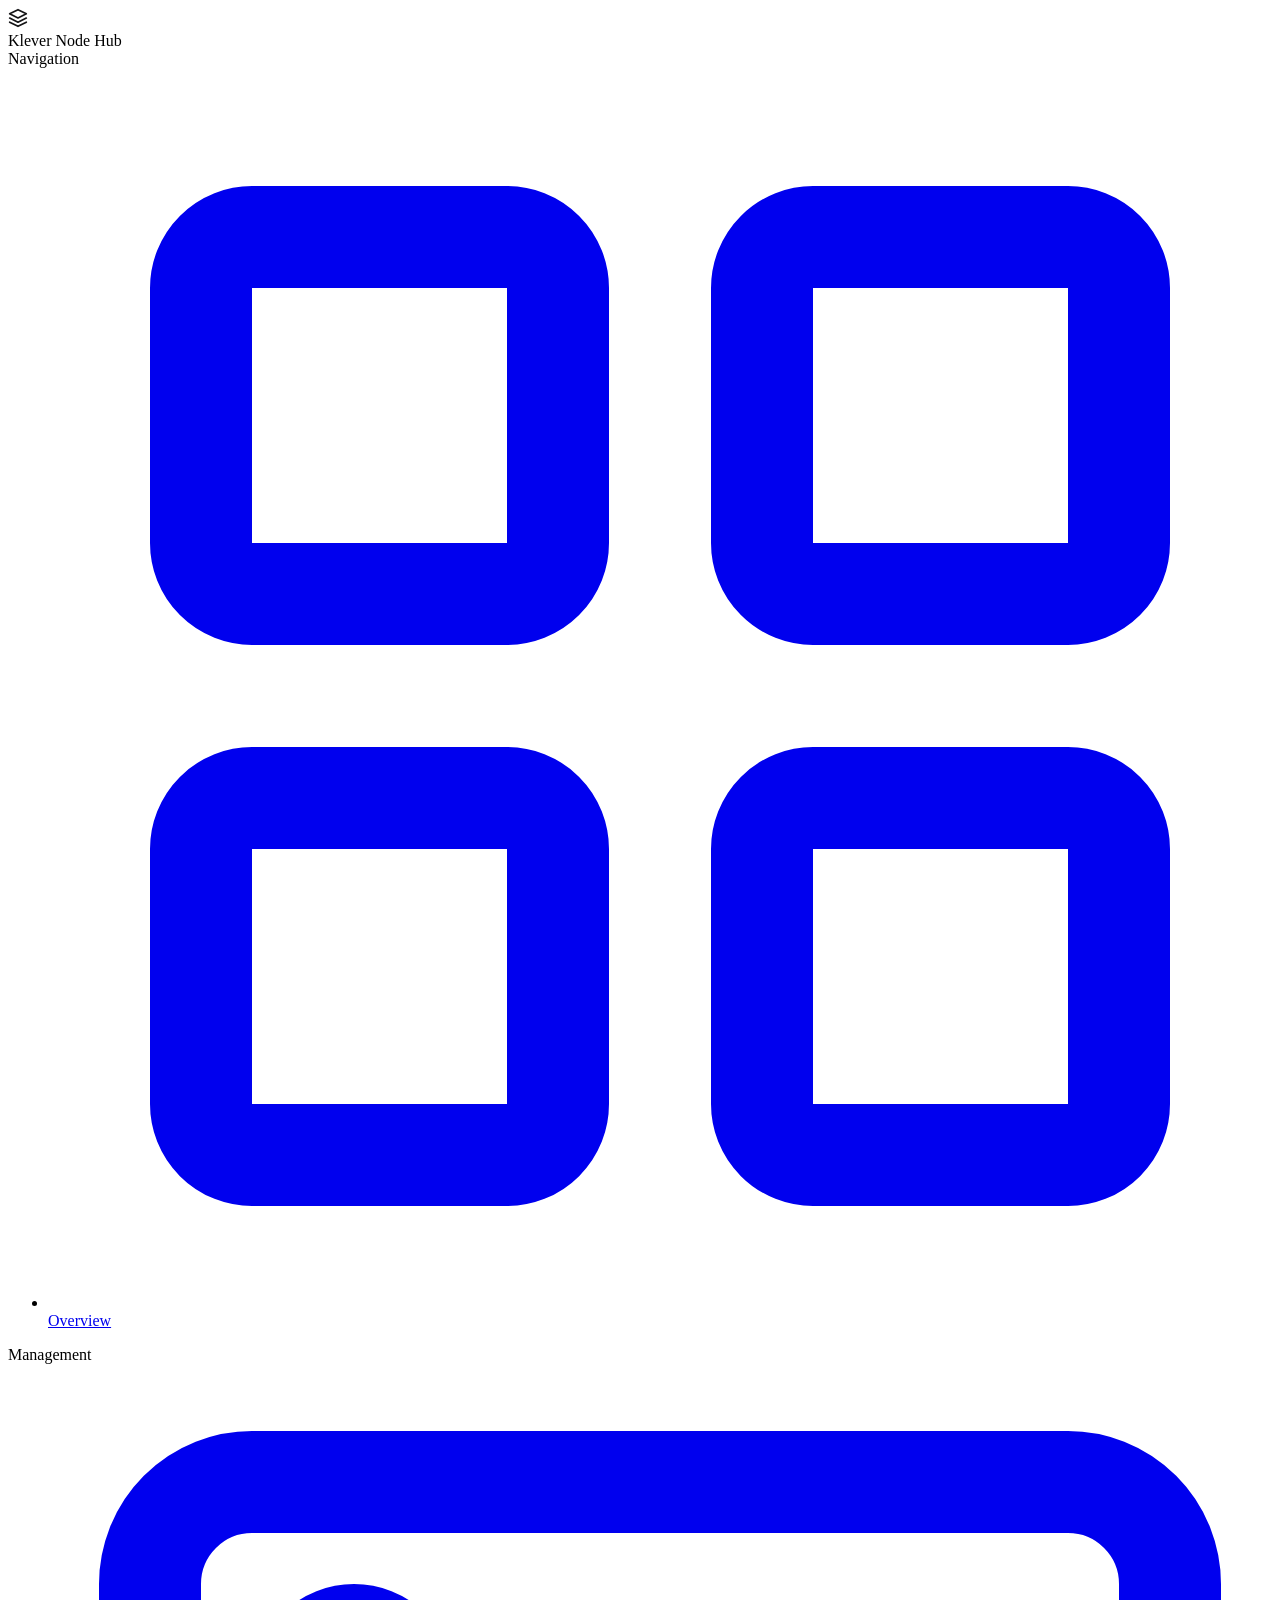
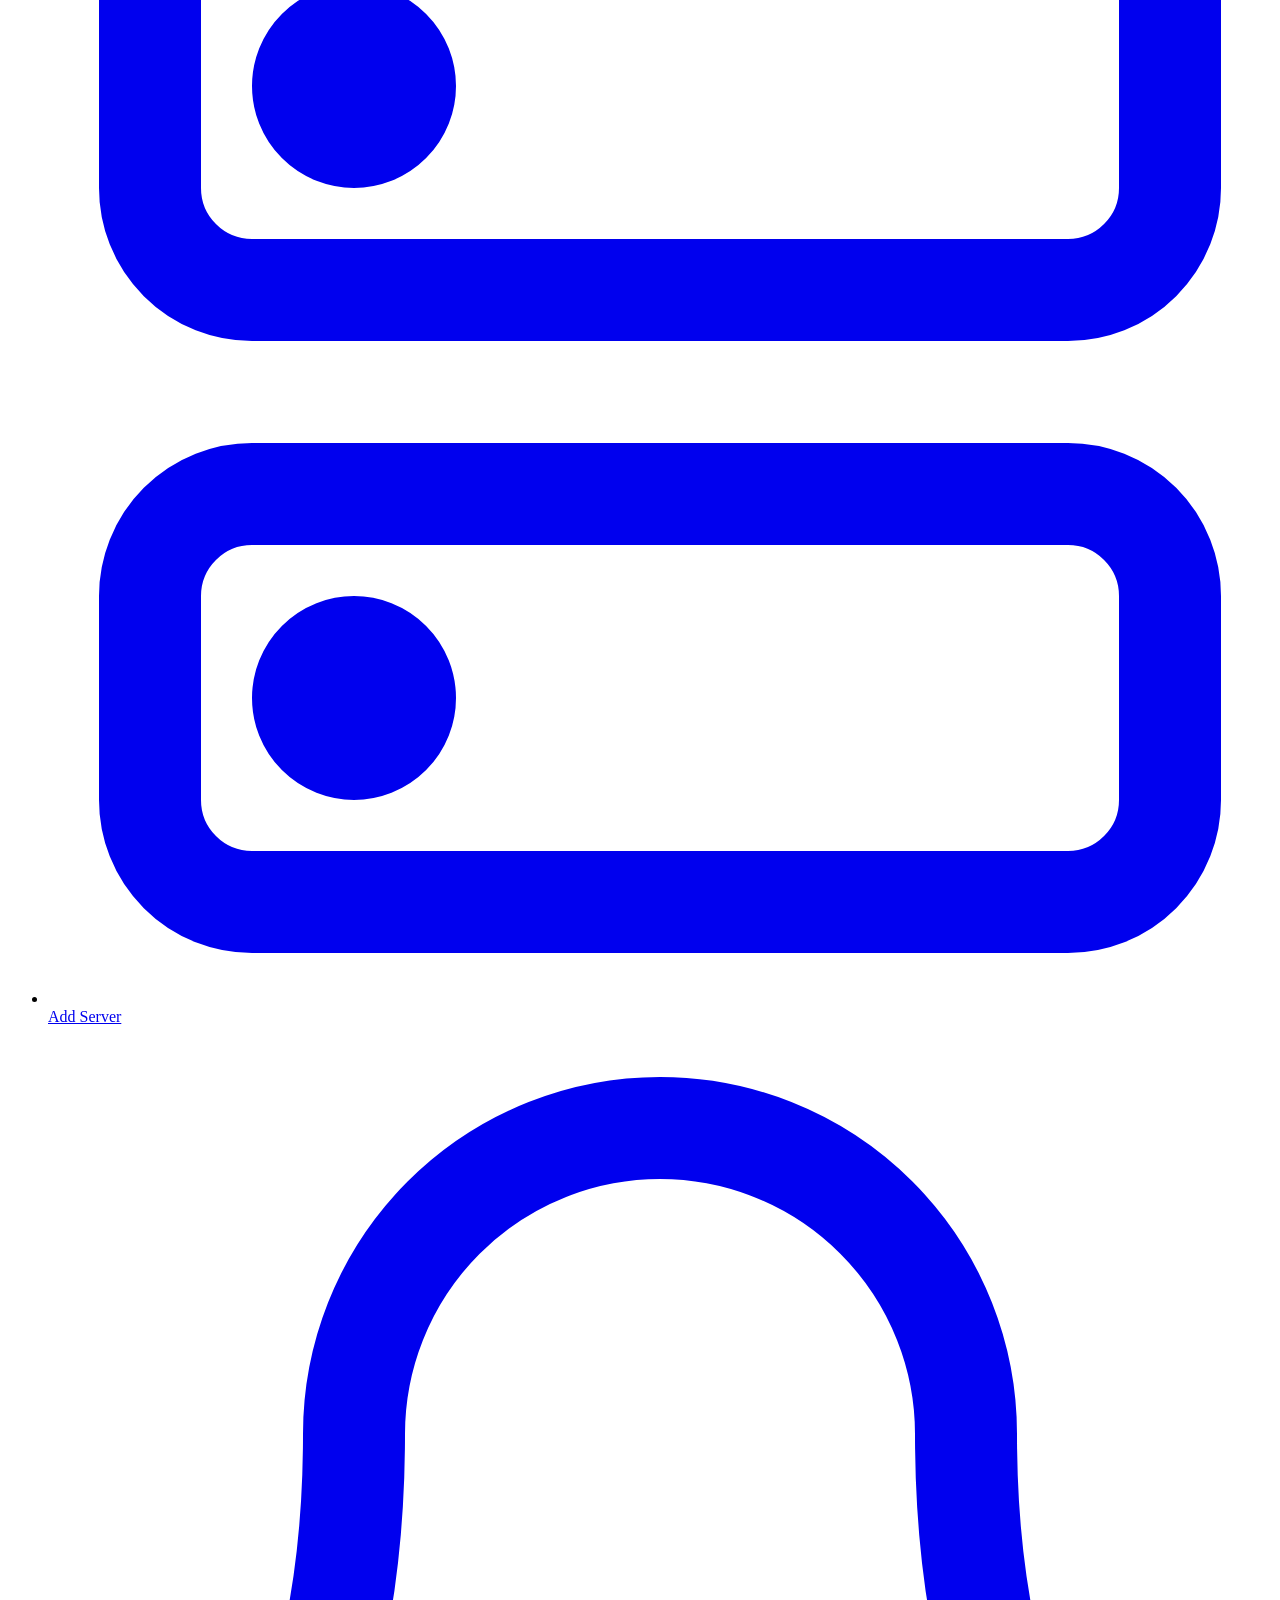
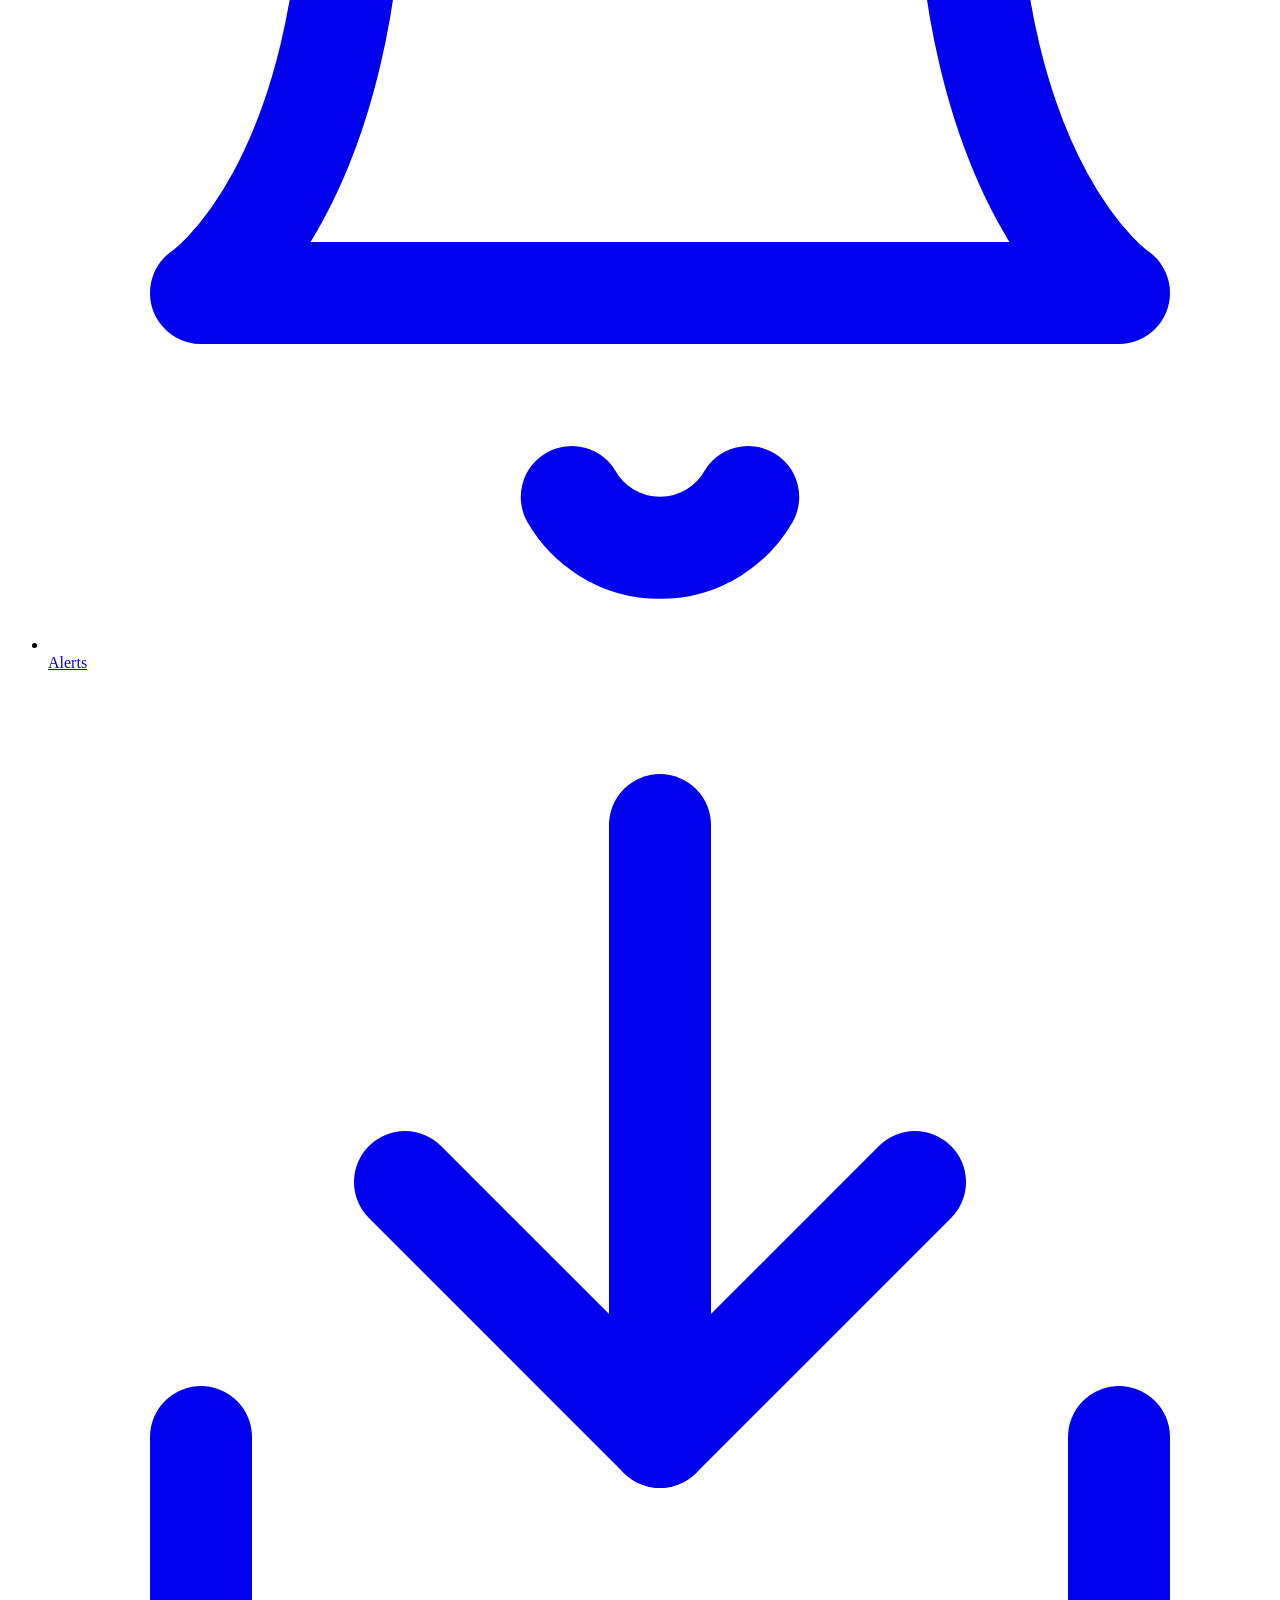
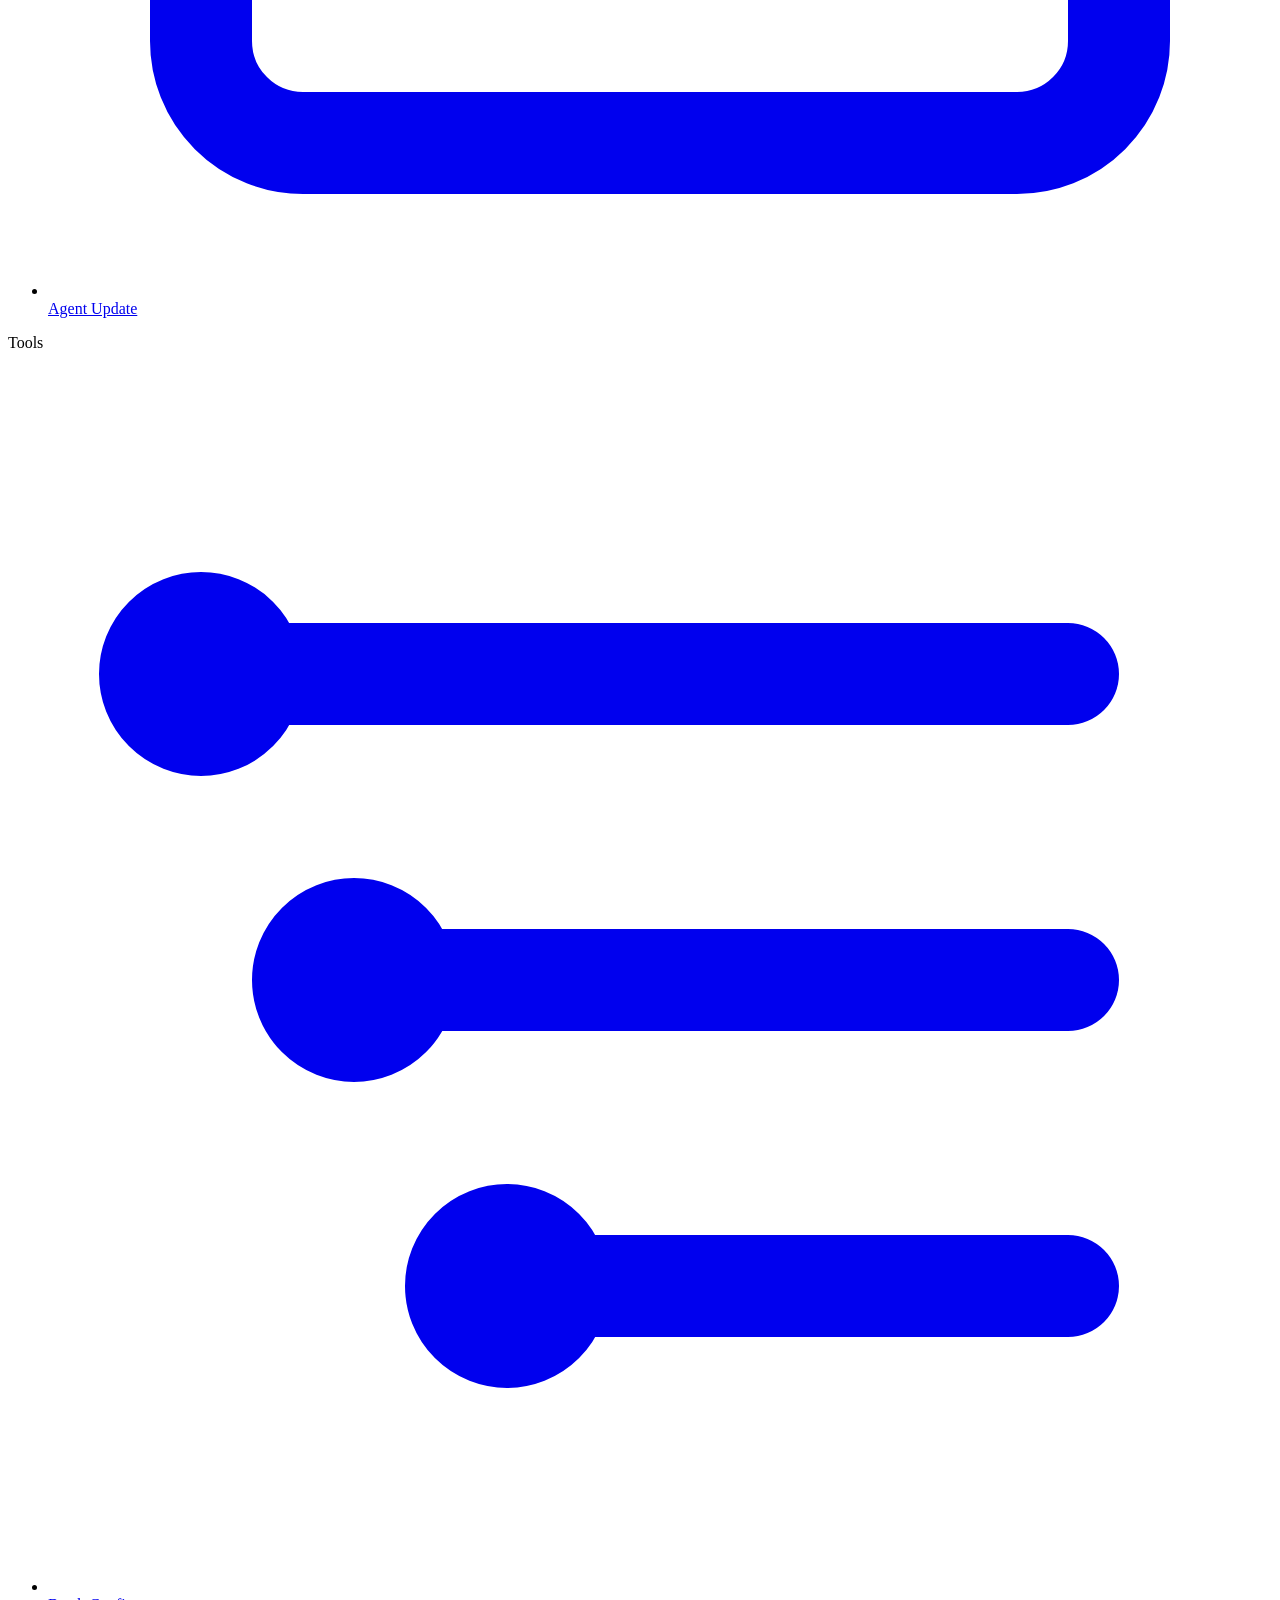
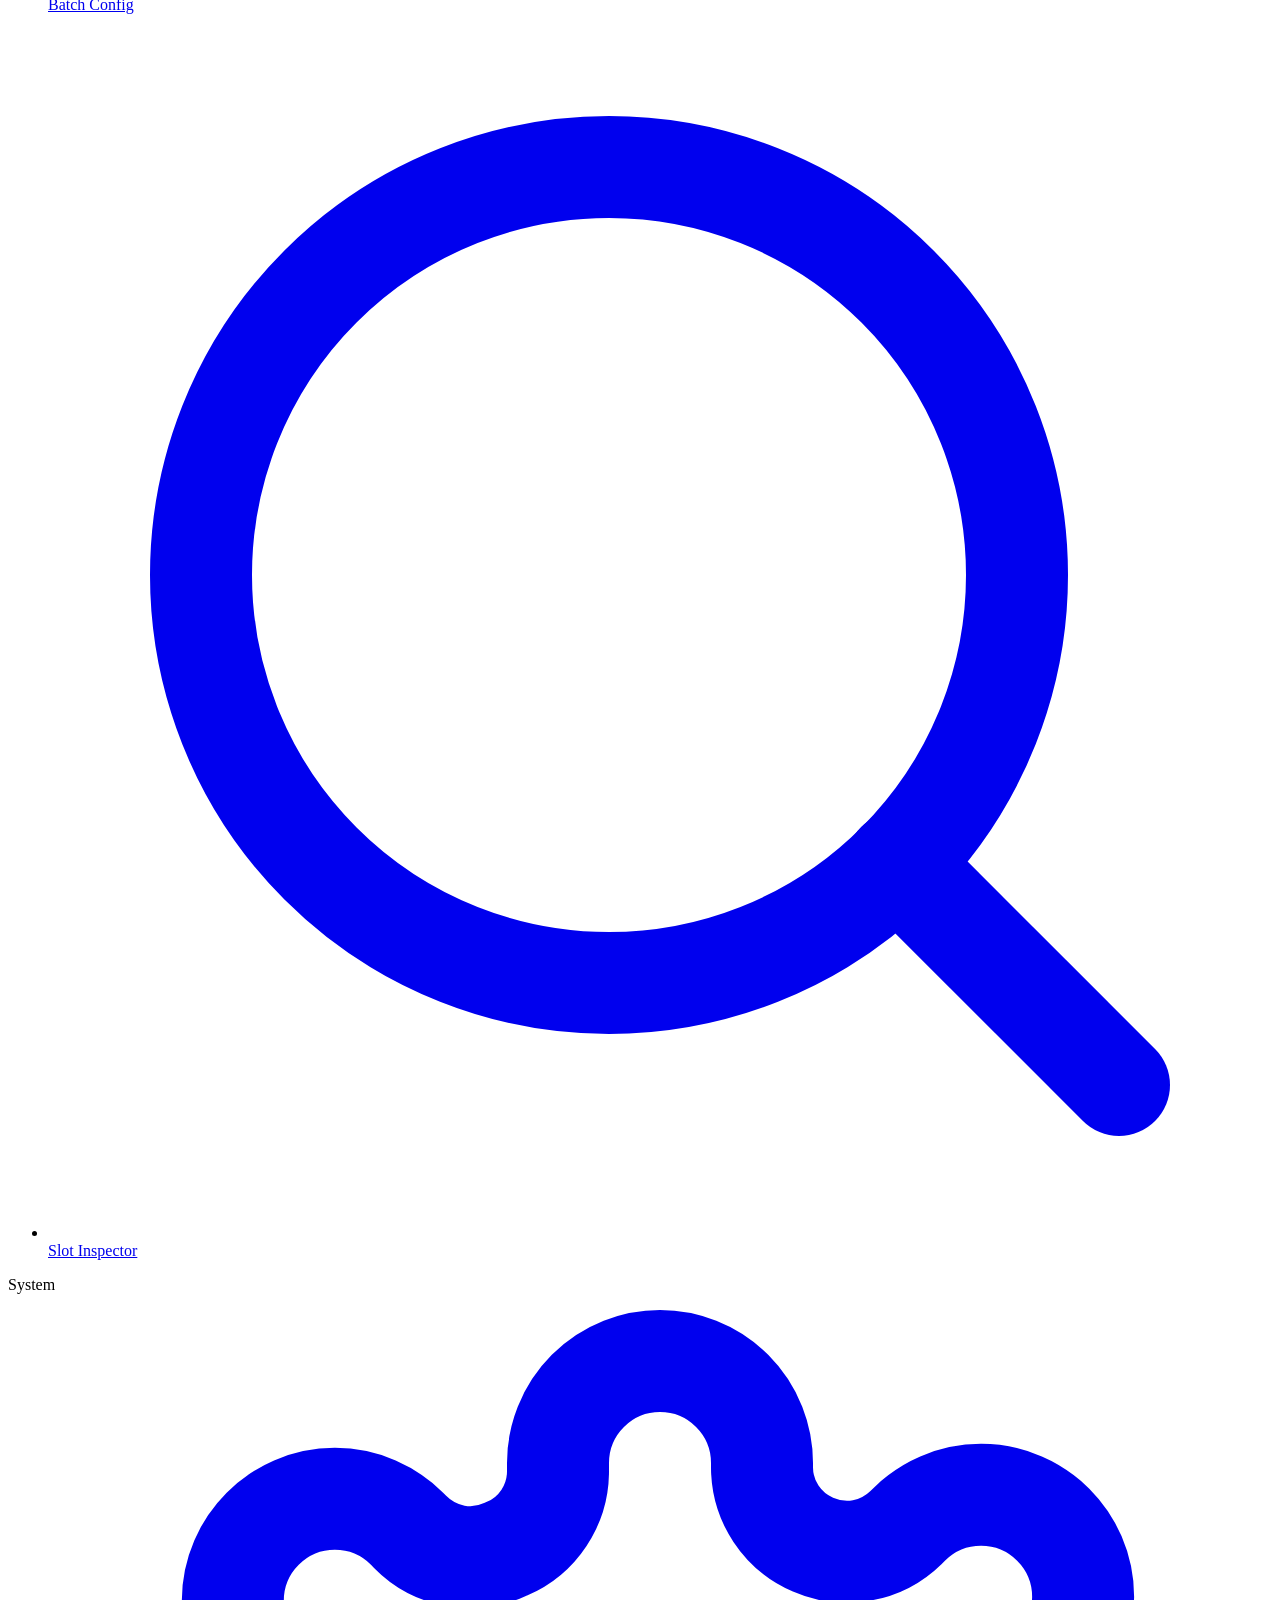
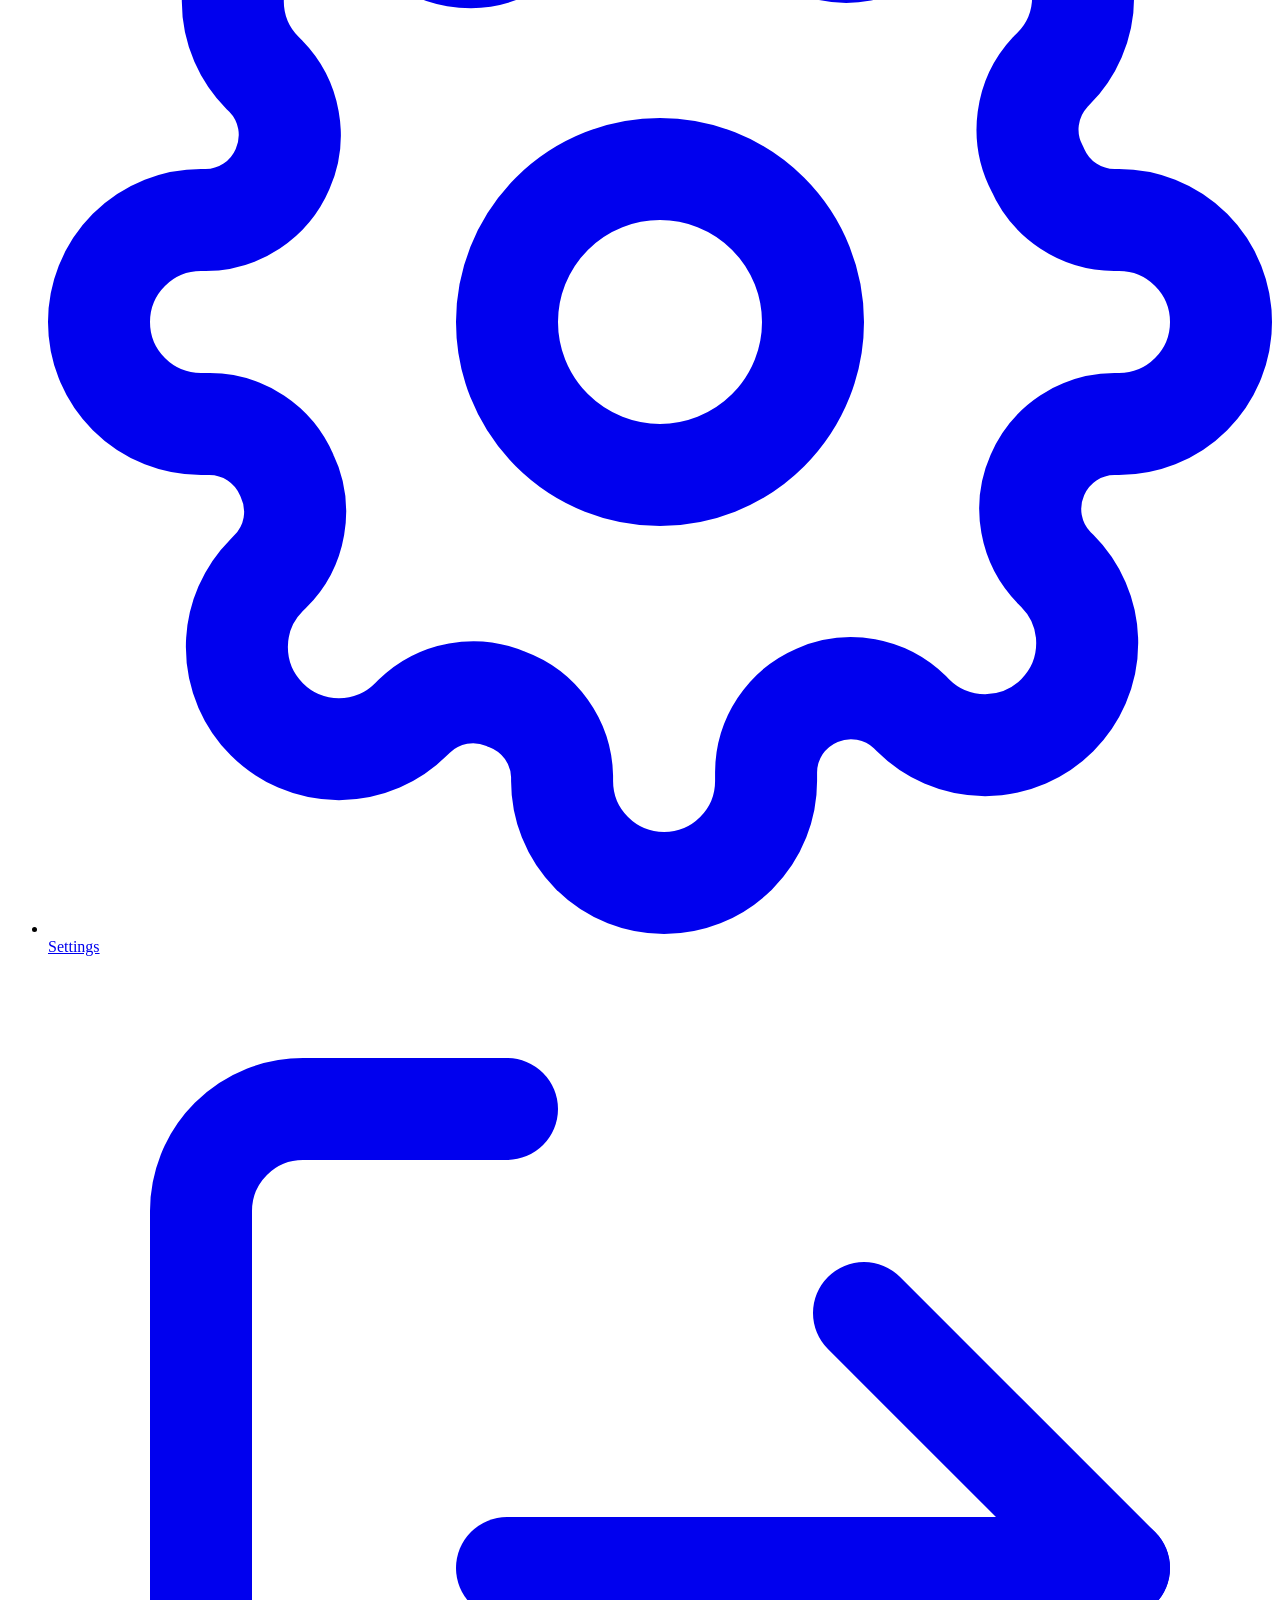
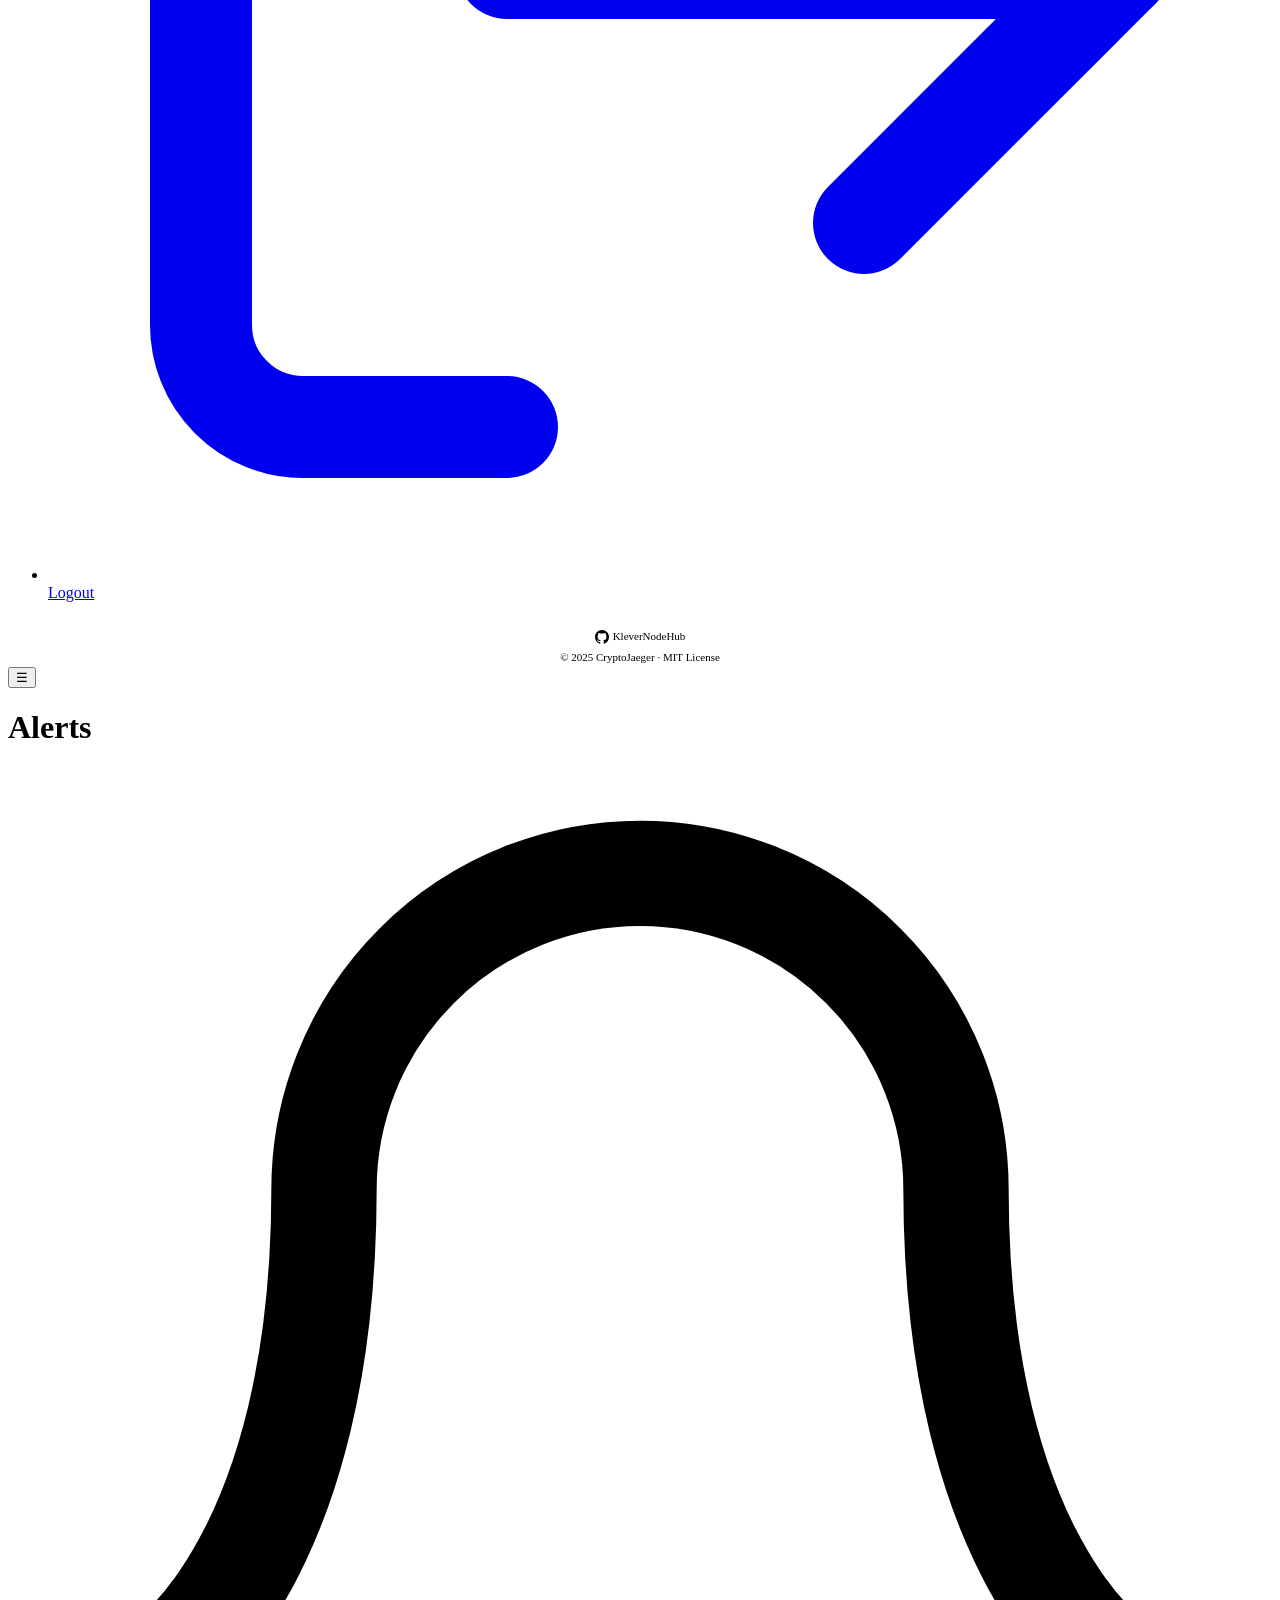
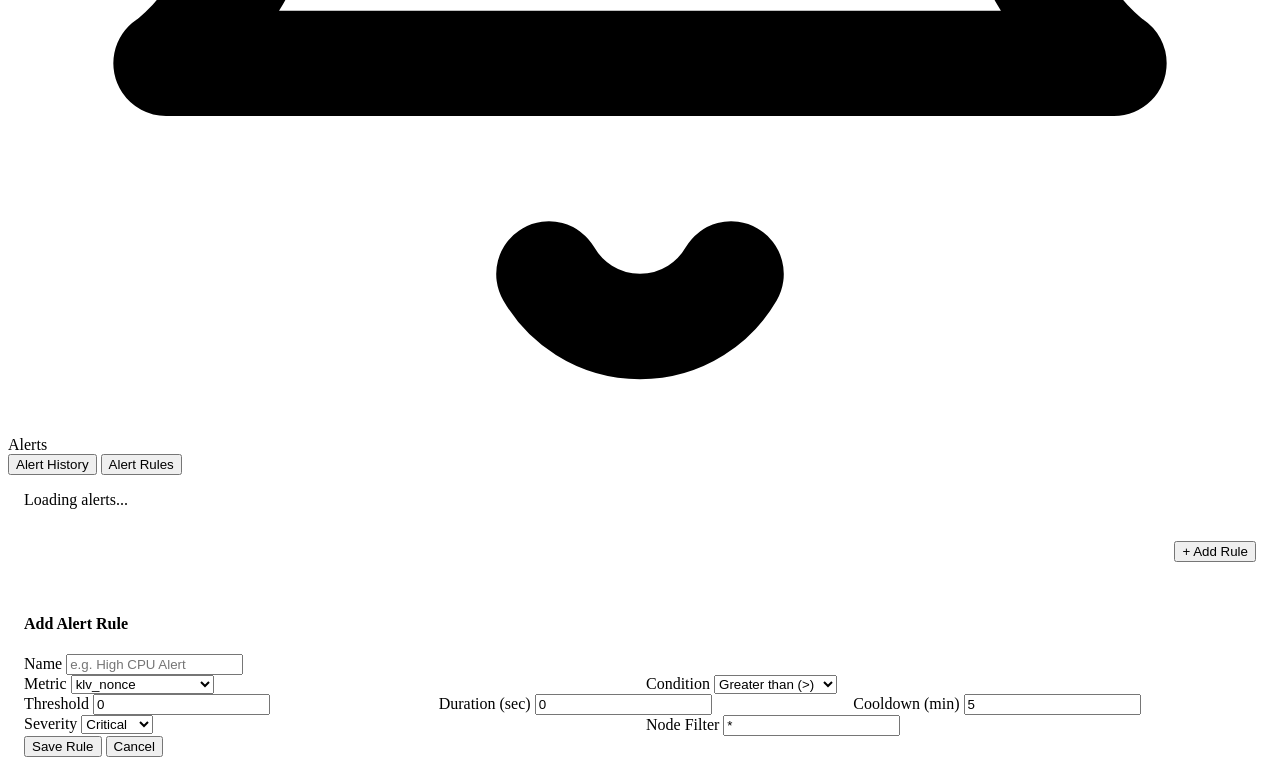
==== web/templates/alerts.html @ d272b1c5 "feat: agent update banner + slot inspector polish Agent Update Banner: - New /static/js/agent-update" ====
<!DOCTYPE html>
<html lang="en">
<head>
    <meta charset="UTF-8">
    <meta name="viewport" content="width=device-width, initial-scale=1.0">
    <title>Klever Node Hub - Alerts</title>
    <link rel="stylesheet" href="/static/css/style.css">
    <link rel="manifest" href="/manifest.json">
    <meta name="theme-color" content="#0d1117">
    <link rel="icon" type="image/png" sizes="192x192" href="/static/img/icon-192.png">
    <link rel="apple-touch-icon" href="/static/img/icon-192.png">
</head>
<body>
    <div class="overlay" id="sidebar-overlay" onclick="toggleSidebar()"></div>

    <div class="app">
        <aside class="sidebar" id="sidebar">
            <div class="sidebar-header">
                <div class="sidebar-logo">
                    <svg viewBox="0 0 24 24" width="20" height="20" fill="none" stroke="#141416" stroke-width="2" stroke-linecap="round" stroke-linejoin="round"><path d="M12 2L2 7l10 5 10-5-10-5z"/><path d="M2 17l10 5 10-5"/><path d="M2 12l10 5 10-5"/></svg>
                </div>
                <span class="sidebar-title">Klever Node Hub</span>
            </div>

            <div class="sidebar-section">
                <div class="sidebar-section-label">Navigation</div>
                <ul class="sidebar-nav">
                    <li class="sidebar-nav-item">
                        <a href="/overview" class="sidebar-nav-link">
                            <svg viewBox="0 0 24 24" fill="none" stroke="currentColor" stroke-width="2" stroke-linecap="round" stroke-linejoin="round"><rect x="3" y="3" width="7" height="7" rx="1"/><rect x="14" y="3" width="7" height="7" rx="1"/><rect x="3" y="14" width="7" height="7" rx="1"/><rect x="14" y="14" width="7" height="7" rx="1"/></svg>
                            Overview
                        </a>
                    </li>
                </ul>
            </div>

            <div class="sidebar-section">
                <div class="sidebar-section-label">Management</div>
                <ul class="sidebar-nav">
                    <li class="sidebar-nav-item">
                        <a href="/overview#add-server" class="sidebar-nav-link">
                            <svg viewBox="0 0 24 24" fill="none" stroke="currentColor" stroke-width="2" stroke-linecap="round" stroke-linejoin="round"><rect x="2" y="2" width="20" height="8" rx="2"/><rect x="2" y="14" width="20" height="8" rx="2"/><circle cx="6" cy="6" r="1"/><circle cx="6" cy="18" r="1"/></svg>
                            Add Server
                        </a>
                    </li>
                    <li class="sidebar-nav-item">
                        <a href="/alerts" class="sidebar-nav-link active">
                            <svg viewBox="0 0 24 24" fill="none" stroke="currentColor" stroke-width="2" stroke-linecap="round" stroke-linejoin="round"><path d="M18 8A6 6 0 0 0 6 8c0 7-3 9-3 9h18s-3-2-3-9"/><path d="M13.73 21a2 2 0 0 1-3.46 0"/></svg>
                            Alerts
                            <span id="sidebar-alert-badge" class="sidebar-alert-badge"></span>
                        </a>
                    </li>
                    <li class="sidebar-nav-item">
                        <a href="/overview#agent-update" class="sidebar-nav-link">
                            <svg viewBox="0 0 24 24" fill="none" stroke="currentColor" stroke-width="2" stroke-linecap="round" stroke-linejoin="round"><path d="M21 15v4a2 2 0 0 1-2 2H5a2 2 0 0 1-2-2v-4"/><polyline points="7 10 12 15 17 10"/><line x1="12" y1="15" x2="12" y2="3"/></svg>
                            Agent Update
                        </a>
                    </li>
                </ul>
            </div>

            <div class="sidebar-section">
                <div class="sidebar-section-label">Tools</div>
                <ul class="sidebar-nav">
                    <li class="sidebar-nav-item">
                        <a href="/batchconfig" class="sidebar-nav-link">
                            <svg viewBox="0 0 24 24" fill="none" stroke="currentColor" stroke-width="2" stroke-linecap="round" stroke-linejoin="round"><path d="M4 6h16M7 12h13M10 18h10"/><circle cx="3" cy="6" r="1"/><circle cx="6" cy="12" r="1"/><circle cx="9" cy="18" r="1"/></svg>
                            Batch Config
                        </a>
                    </li>
                    <li class="sidebar-nav-item">
                        <a href="/slotinspector" class="sidebar-nav-link">
                            <svg viewBox="0 0 24 24" fill="none" stroke="currentColor" stroke-width="2" stroke-linecap="round" stroke-linejoin="round"><circle cx="11" cy="11" r="8"/><path d="M21 21l-4.35-4.35"/></svg>
                            Slot Inspector
                        </a>
                    </li>
                </ul>
            </div>

            <div class="sidebar-section">
                <div class="sidebar-section-label">System</div>
                <ul class="sidebar-nav">
                    <li class="sidebar-nav-item">
                        <a href="/settings" class="sidebar-nav-link">
                            <svg viewBox="0 0 24 24" fill="none" stroke="currentColor" stroke-width="2" stroke-linecap="round" stroke-linejoin="round"><circle cx="12" cy="12" r="3"/><path d="M19.4 15a1.65 1.65 0 0 0 .33 1.82l.06.06a2 2 0 0 1 0 2.83 2 2 0 0 1-2.83 0l-.06-.06a1.65 1.65 0 0 0-1.82-.33 1.65 1.65 0 0 0-1 1.51V21a2 2 0 0 1-2 2 2 2 0 0 1-2-2v-.09A1.65 1.65 0 0 0 9 19.4a1.65 1.65 0 0 0-1.82.33l-.06.06a2 2 0 0 1-2.83 0 2 2 0 0 1 0-2.83l.06-.06A1.65 1.65 0 0 0 4.68 15a1.65 1.65 0 0 0-1.51-1H3a2 2 0 0 1-2-2 2 2 0 0 1 2-2h.09A1.65 1.65 0 0 0 4.6 9a1.65 1.65 0 0 0-.33-1.82l-.06-.06a2 2 0 0 1 0-2.83 2 2 0 0 1 2.83 0l.06.06A1.65 1.65 0 0 0 9 4.68a1.65 1.65 0 0 0 1-1.51V3a2 2 0 0 1 2-2 2 2 0 0 1 2 2v.09a1.65 1.65 0 0 0 1 1.51 1.65 1.65 0 0 0 1.82-.33l.06-.06a2 2 0 0 1 2.83 0 2 2 0 0 1 0 2.83l-.06.06A1.65 1.65 0 0 0 19.4 9a1.65 1.65 0 0 0 1.51 1H21a2 2 0 0 1 2 2 2 2 0 0 1-2 2h-.09a1.65 1.65 0 0 0-1.51 1z"/></svg>
                            Settings
                        </a>
                    </li>
                    <li class="sidebar-nav-item">
                        <a href="#" class="sidebar-nav-link" onclick="API.logout(); return false;">
                            <svg viewBox="0 0 24 24" fill="none" stroke="currentColor" stroke-width="2" stroke-linecap="round" stroke-linejoin="round"><path d="M9 21H5a2 2 0 0 1-2-2V5a2 2 0 0 1 2-2h4"/><polyline points="16 17 21 12 16 7"/><line x1="21" y1="12" x2="9" y2="12"/></svg>
                            Logout
                        </a>
                    </li>
                </ul>
            </div>
            <div class="sidebar-footer">
                <div style="padding-top:10px;border-top:1px solid var(--border);text-align:center;font-size:11px;color:var(--text-muted);line-height:1.6;">
                    <a href="https://github.com/CTJaeger/KleverNodeHub" target="_blank" rel="noopener" style="color:var(--text-secondary);text-decoration:none;display:inline-flex;align-items:center;gap:4px;">
                        <svg viewBox="0 0 24 24" width="14" height="14" fill="currentColor"><path d="M12 0C5.37 0 0 5.37 0 12c0 5.31 3.435 9.795 8.205 11.385.6.105.825-.255.825-.57 0-.285-.015-1.23-.015-2.235-3.015.555-3.795-.735-4.035-1.41-.135-.345-.72-1.41-1.23-1.695-.42-.225-1.02-.78-.015-.795.945-.015 1.62.87 1.845 1.23 1.08 1.815 2.805 1.305 3.495.99.105-.78.42-1.305.765-1.605-2.67-.3-5.46-1.335-5.46-5.925 0-1.305.465-2.385 1.23-3.225-.12-.3-.54-1.53.12-3.18 0 0 1.005-.315 3.3 1.23.96-.27 1.98-.405 3-.405s2.04.135 3 .405c2.295-1.56 3.3-1.23 3.3-1.23.66 1.65.24 2.88.12 3.18.765.84 1.23 1.905 1.23 3.225 0 4.605-2.805 5.625-5.475 5.925.435.375.81 1.095.81 2.22 0 1.605-.015 2.895-.015 3.3 0 .315.225.69.825.57A12.02 12.02 0 0 0 24 12c0-6.63-5.37-12-12-12z"/></svg>
                        KleverNodeHub
                    </a>
                    <div>&copy; 2025 CryptoJaeger &middot; MIT License</div>
                </div>
            </div>
        </aside>

        <main class="main-content">
            <div class="topbar">
                <button class="hamburger" onclick="toggleSidebar()">&#9776;</button>
                <h1>Alerts</h1>
                <div style="width:36px"></div>
            </div>

            <!-- Page Header Bar -->
            <div class="page-header">
                <div class="page-header-left">
                    <svg viewBox="0 0 24 24" fill="none" stroke="currentColor" stroke-width="2" stroke-linecap="round" stroke-linejoin="round"><path d="M18 8A6 6 0 0 0 6 8c0 7-3 9-3 9h18s-3-2-3-9"/><path d="M13.73 21a2 2 0 0 1-3.46 0"/></svg>
                    <span class="page-header-title">Alerts</span>
                </div>
            </div>

            <div class="page-body">
                <!-- Tabs -->
                <div class="card">
                    <div class="tabs">
                        <button class="tab active" onclick="switchTab('history')">Alert History</button>
                        <button class="tab" onclick="switchTab('rules')">Alert Rules</button>
                    </div>

                    <!-- Alert History Tab -->
                    <div id="tab-history" class="tab-content active" style="padding:16px;">
                        <div id="alerts-list">
                            <div class="empty-state">
                                <div class="loading-text" style="justify-content:center;">
                                    <div class="spinner"></div>
                                    <span>Loading alerts...</span>
                                </div>
                            </div>
                        </div>
                    </div>

                    <!-- Alert Rules Tab -->
                    <div id="tab-rules" class="tab-content" style="padding:16px;">
                        <div style="display:flex;justify-content:flex-end;margin-bottom:16px;">
                            <button class="btn btn-sm btn-primary" onclick="showAddRule()">+ Add Rule</button>
                        </div>
                        <div id="alert-rules-list"></div>

                        <!-- Add/Edit Rule Form -->
                        <div id="add-rule-form" class="hidden mt-16" style="border-top:1px solid var(--border);padding-top:16px;">
                            <h4 id="rule-form-title">Add Alert Rule</h4>
                            <input type="hidden" id="rule-id">
                            <div class="form-group">
                                <label class="form-label">Name</label>
                                <input class="form-input" id="rule-name" placeholder="e.g. High CPU Alert">
                            </div>
                            <div style="display:grid;grid-template-columns:1fr 1fr;gap:12px;">
                                <div class="form-group">
                                    <label class="form-label">Metric</label>
                                    <select class="form-input" id="rule-metric">
                                        <option value="klv_nonce">klv_nonce</option>
                                        <option value="klv_connectedPeers">klv_connectedPeers</option>
                                        <option value="klv_isSyncing">klv_isSyncing</option>
                                        <option value="cpu_percent">cpu_percent</option>
                                        <option value="mem_percent">mem_percent</option>
                                        <option value="disk_percent">disk_percent</option>
                                        <option value="agent.heartbeat">agent.heartbeat</option>
                                    </select>
                                </div>
                                <div class="form-group">
                                    <label class="form-label">Condition</label>
                                    <select class="form-input" id="rule-condition">
                                        <option value="gt">Greater than (&gt;)</option>
                                        <option value="lt">Less than (&lt;)</option>
                                        <option value="eq">Equals (=)</option>
                                        <option value="stall">Stall (no change)</option>
                                    </select>
                                </div>
                            </div>
                            <div style="display:grid;grid-template-columns:1fr 1fr 1fr;gap:12px;">
                                <div class="form-group">
                                    <label class="form-label">Threshold</label>
                                    <input class="form-input" id="rule-threshold" type="number" step="any" value="0">
                                </div>
                                <div class="form-group">
                                    <label class="form-label">Duration (sec)</label>
                                    <input class="form-input" id="rule-duration" type="number" value="0">
                                </div>
                                <div class="form-group">
                                    <label class="form-label">Cooldown (min)</label>
                                    <input class="form-input" id="rule-cooldown" type="number" value="5">
                                </div>
                            </div>
                            <div style="display:grid;grid-template-columns:1fr 1fr;gap:12px;">
                                <div class="form-group">
                                    <label class="form-label">Severity</label>
                                    <select class="form-input" id="rule-severity">
                                        <option value="critical">Critical</option>
                                        <option value="warning">Warning</option>
                                        <option value="info">Info</option>
                                    </select>
                                </div>
                                <div class="form-group">
                                    <label class="form-label">Node Filter</label>
                                    <input class="form-input" id="rule-node-filter" value="*" placeholder="* for all nodes">
                                </div>
                            </div>
                            <div class="btn-group">
                                <button class="btn btn-primary btn-sm" onclick="saveRule()">Save Rule</button>
                                <button class="btn btn-secondary btn-sm" onclick="cancelRule()">Cancel</button>
                            </div>
                        </div>
                    </div>
                </div>
            </div><!-- /page-body -->
        </main>
    </div>

    <script src="/static/js/api.js"></script>
    <script src="/static/js/datatable.js"></script>
    <script src="/static/js/agent-update-check.js"></script>
    <script>
        function toggleSidebar() {
            document.getElementById('sidebar').classList.toggle('open');
            document.getElementById('sidebar-overlay').classList.toggle('active');
        }

        function switchTab(name) {
            document.querySelectorAll('.tab').forEach(function(t) { t.classList.remove('active'); });
            document.querySelectorAll('.tab-content').forEach(function(t) { t.classList.remove('active'); });
            document.querySelector('.tab[onclick*="' + name + '"]').classList.add('active');
            document.getElementById('tab-' + name).classList.add('active');
        }

        function esc(str) {
            if (!str) return '';
            const div = document.createElement('div');
            div.textContent = str;
            return div.innerHTML;
        }

        // DataTable for alert history
        const alertHistoryTable = new DataTable({
            containerId: 'alerts-list',
            pageSize: 25,
            searchFields: ['rule_name', 'message', 'severity', 'state'],
            columns: [
                { key: 'severity', label: 'Severity', filterable: true },
                { key: 'state', label: 'State', filterable: true }
            ],
            emptyMessage: 'No alerts yet.',
            renderItem: function(a) {
                const sevBadge = a.severity === 'critical' ? 'badge-offline' : a.severity === 'warning' ? 'badge-syncing' : 'badge-online';
                const stateBadge = a.state === 'firing' ? 'badge-offline' : a.state === 'resolved' ? 'badge-online' : 'badge-syncing';
                const time = new Date((a.fired_at || a.created_at) * 1000).toLocaleString();
                const ackBtn = (a.state === 'firing' && !a.acked)
                    ? '<button class="btn btn-sm btn-secondary" onclick="ackAlert(\'' + a.id + '\')">Ack</button>'
                    : '';
                return '<div class="card" style="margin-bottom:4px;padding:12px 16px;">' +
                    '<div style="display:flex;align-items:center;gap:12px;flex-wrap:wrap;">' +
                        '<span class="badge ' + sevBadge + '">' + esc(a.severity) + '</span>' +
                        '<strong>' + esc(a.rule_name) + '</strong>' +
                        '<span class="text-muted" style="flex:1;min-width:200px;">' + esc(a.message) + '</span>' +
                        '<span class="text-muted text-sm">' + time + '</span>' +
                        '<span class="badge ' + stateBadge + '">' + esc(a.state) + '</span>' +
                        ackBtn +
                    '</div>' +
                '</div>';
            }
        });
        window._dt['alerts-list'] = alertHistoryTable;

        // DataTable for alert rules
        const alertRulesTable = new DataTable({
            containerId: 'alert-rules-list',
            pageSize: 25,
            searchFields: ['name', 'metric_name', 'severity'],
            columns: [
                { key: 'severity', label: 'Severity', filterable: true }
            ],
            emptyMessage: 'No alert rules configured.',
            renderItem: function(r) {
                const condLabels = { gt: '>', lt: '<', eq: '=', stall: 'stall' };
                const sevBadge = r.severity === 'critical' ? 'badge-offline' : r.severity === 'warning' ? 'badge-syncing' : 'badge-online';
                const statusBadge = r.enabled ? 'badge-online' : 'badge-offline';
                const builtinTag = r.builtin ? '<span class="text-sm text-muted"> (built-in)</span>' : '';
                const delBtn = !r.builtin ? '<button class="btn btn-sm btn-secondary" onclick="deleteRule(\'' + r.id + '\')">Del</button>' : '';
                return '<div class="card" style="margin-bottom:4px;padding:12px 16px;">' +
                    '<div style="display:flex;align-items:center;gap:12px;flex-wrap:wrap;">' +
                        '<strong>' + esc(r.name) + '</strong>' + builtinTag +
                        '<span class="text-muted">' + esc(r.metric_name) + ' ' + (condLabels[r.condition] || r.condition) + ' ' + r.threshold +
                            (r.duration_sec > 0 ? ' for ' + r.duration_sec + 's' : '') + '</span>' +
                        '<span class="badge ' + sevBadge + '">' + esc(r.severity) + '</span>' +
                        '<span class="badge ' + statusBadge + '">' + (r.enabled ? 'enabled' : 'disabled') + '</span>' +
                        '<div style="margin-left:auto;display:flex;gap:4px;">' +
                            '<button class="btn btn-sm btn-secondary" onclick="editRule(\'' + r.id + '\')">Edit</button>' +
                            delBtn +
                        '</div>' +
                    '</div>' +
                '</div>';
            }
        });
        window._dt['alert-rules-list'] = alertRulesTable;

        // --- Alert History ---
        async function loadAlertHistory() {
            const data = await API.getJSON('/api/alerts/history?limit=100');
            if (!data) return;
            alertHistoryTable.setData(data.alerts || []);
        }

        async function ackAlert(id) {
            await API.postJSON('/api/alerts/' + id + '/acknowledge', {});
            loadAlertHistory();
        }

        // --- Alert Rules ---
        async function loadAlertRules() {
            const data = await API.getJSON('/api/alerts/rules');
            if (!data) return;
            alertRulesTable.setData(data.rules || []);
        }

        function showAddRule() {
            document.getElementById('add-rule-form').classList.remove('hidden');
            document.getElementById('rule-form-title').textContent = 'Add Alert Rule';
            document.getElementById('rule-id').value = '';
            document.getElementById('rule-name').value = '';
            document.getElementById('rule-metric').value = 'cpu_percent';
            document.getElementById('rule-condition').value = 'gt';
            document.getElementById('rule-threshold').value = '90';
            document.getElementById('rule-duration').value = '0';
            document.getElementById('rule-cooldown').value = '5';
            document.getElementById('rule-severity').value = 'warning';
            document.getElementById('rule-node-filter').value = '*';
        }

        async function editRule(id) {
            const data = await API.getJSON('/api/alerts/rules');
            if (!data) return;
            const rule = (data.rules || []).find(function(r) { return r.id === id; });
            if (!rule) return;

            document.getElementById('add-rule-form').classList.remove('hidden');
            document.getElementById('rule-form-title').textContent = 'Edit Alert Rule';
            document.getElementById('rule-id').value = rule.id;
            document.getElementById('rule-name').value = rule.name;
            document.getElementById('rule-metric').value = rule.metric_name;
            document.getElementById('rule-condition').value = rule.condition;
            document.getElementById('rule-threshold').value = rule.threshold;
            document.getElementById('rule-duration').value = rule.duration_sec;
            document.getElementById('rule-cooldown').value = rule.cooldown_min;
            document.getElementById('rule-severity').value = rule.severity;
            document.getElementById('rule-node-filter').value = rule.node_filter;
        }

        function cancelRule() {
            document.getElementById('add-rule-form').classList.add('hidden');
        }

        async function saveRule() {
            const rule = {
                name: document.getElementById('rule-name').value,
                metric_name: document.getElementById('rule-metric').value,
                condition: document.getElementById('rule-condition').value,
                threshold: parseFloat(document.getElementById('rule-threshold').value) || 0,
                duration_sec: parseInt(document.getElementById('rule-duration').value) || 0,
                cooldown_min: parseInt(document.getElementById('rule-cooldown').value) || 5,
                severity: document.getElementById('rule-severity').value,
                node_filter: document.getElementById('rule-node-filter').value || '*',
                enabled: true
            };

            const id = document.getElementById('rule-id').value;
            if (id) rule.id = id;

            const result = await API.postJSON('/api/alerts/rules', rule);
            if (result && result.ok) {
                cancelRule();
                loadAlertRules();
            }
        }

        async function deleteRule(id) {
            if (!confirm('Delete this alert rule?')) return;
            await API.request('/api/alerts/rules/' + id, { method: 'DELETE' });
            loadAlertRules();
        }

        // Init
        loadAlertHistory();
        loadAlertRules();
    </script>
    <script>
    (function() {
        function updateSidebarAlertBadge(alerts) {
            var badge = document.getElementById('sidebar-alert-badge');
            if (!badge) return;
            var count = alerts ? alerts.length : 0;
            if (count === 0) {
                badge.classList.remove('visible', 'pulse');
                badge.textContent = '';
                return;
            }
            badge.textContent = count;
            badge.classList.add('visible');
            var hasCritical = alerts.some(function(a) { return a.severity === 'critical'; });
            if (hasCritical) { badge.classList.add('pulse'); } else { badge.classList.remove('pulse'); }
        }
        async function pollAlerts() {
            try {
                var data = await API.getJSON('/api/alerts');
                if (data && data.alerts) updateSidebarAlertBadge(data.alerts);
            } catch(e) {}
        }
        pollAlerts();
        setInterval(pollAlerts, 15000);
    })();
    </script>
</body>
</html>
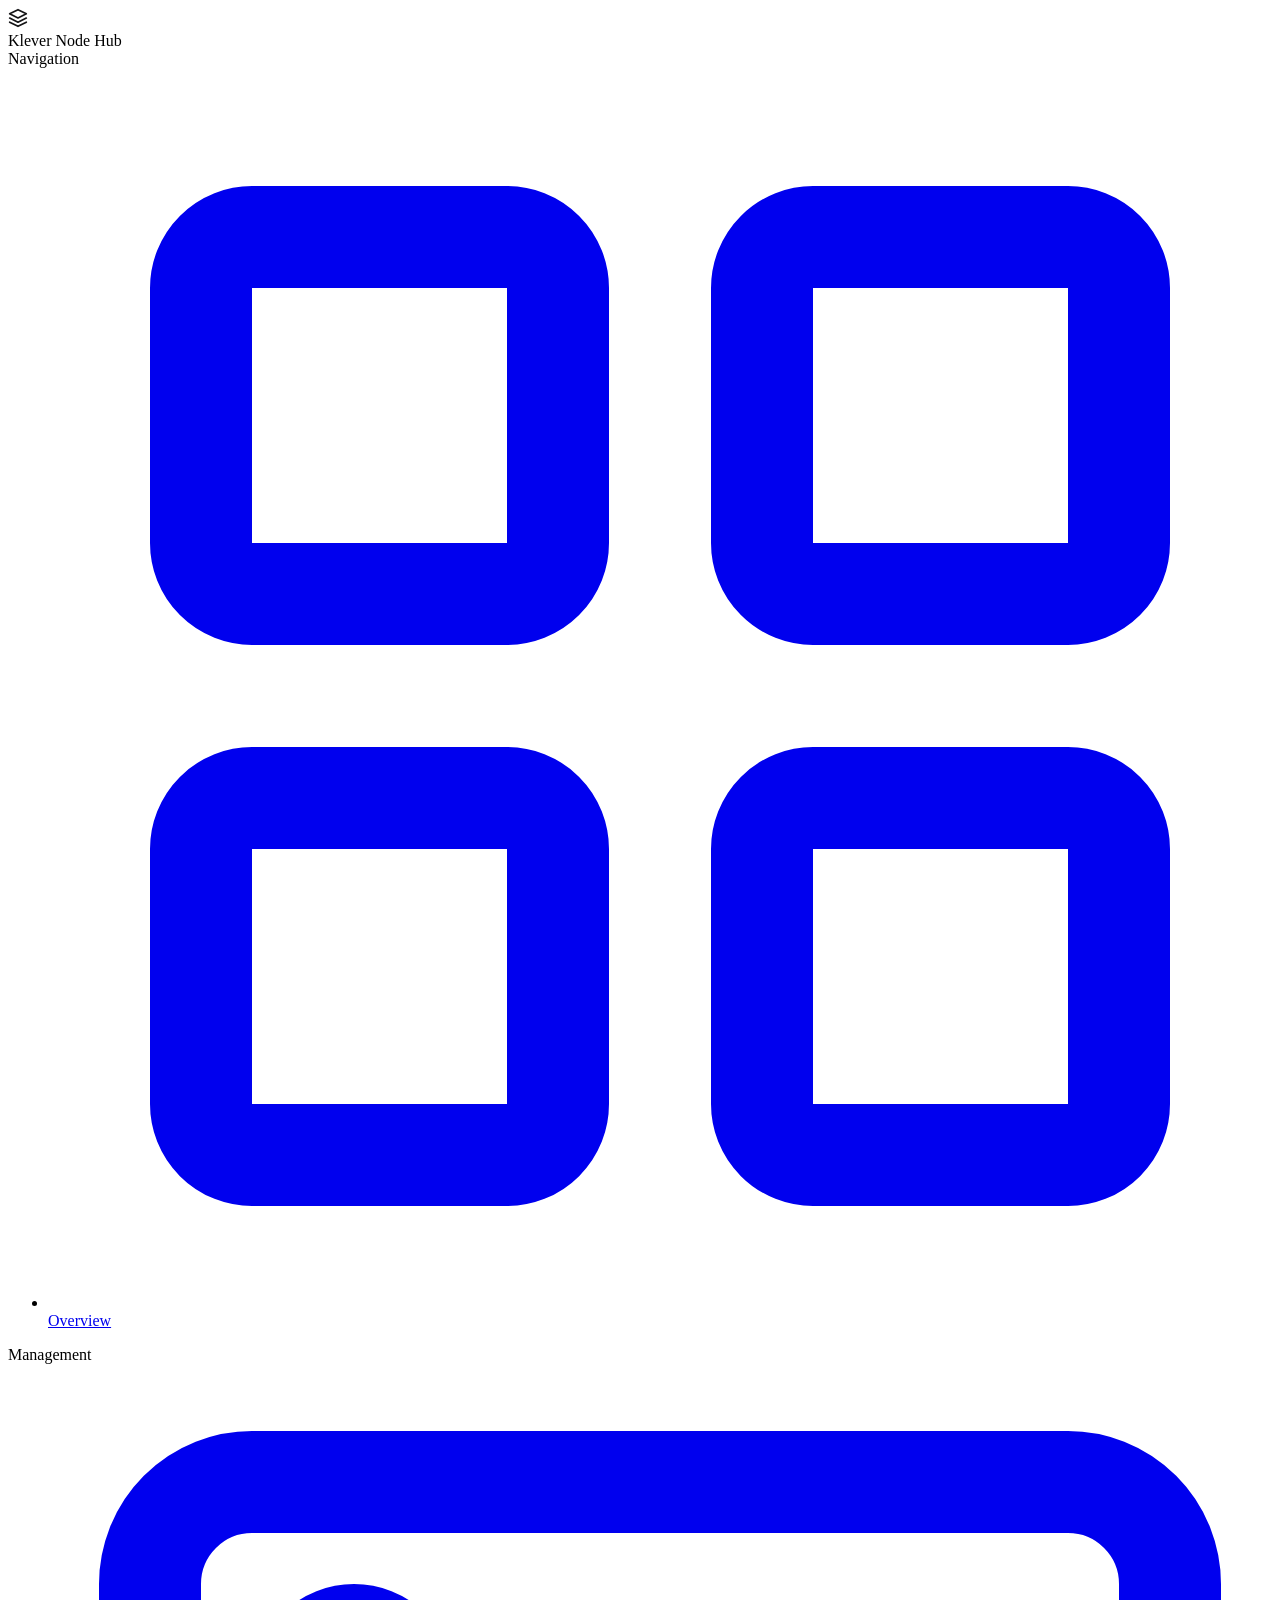
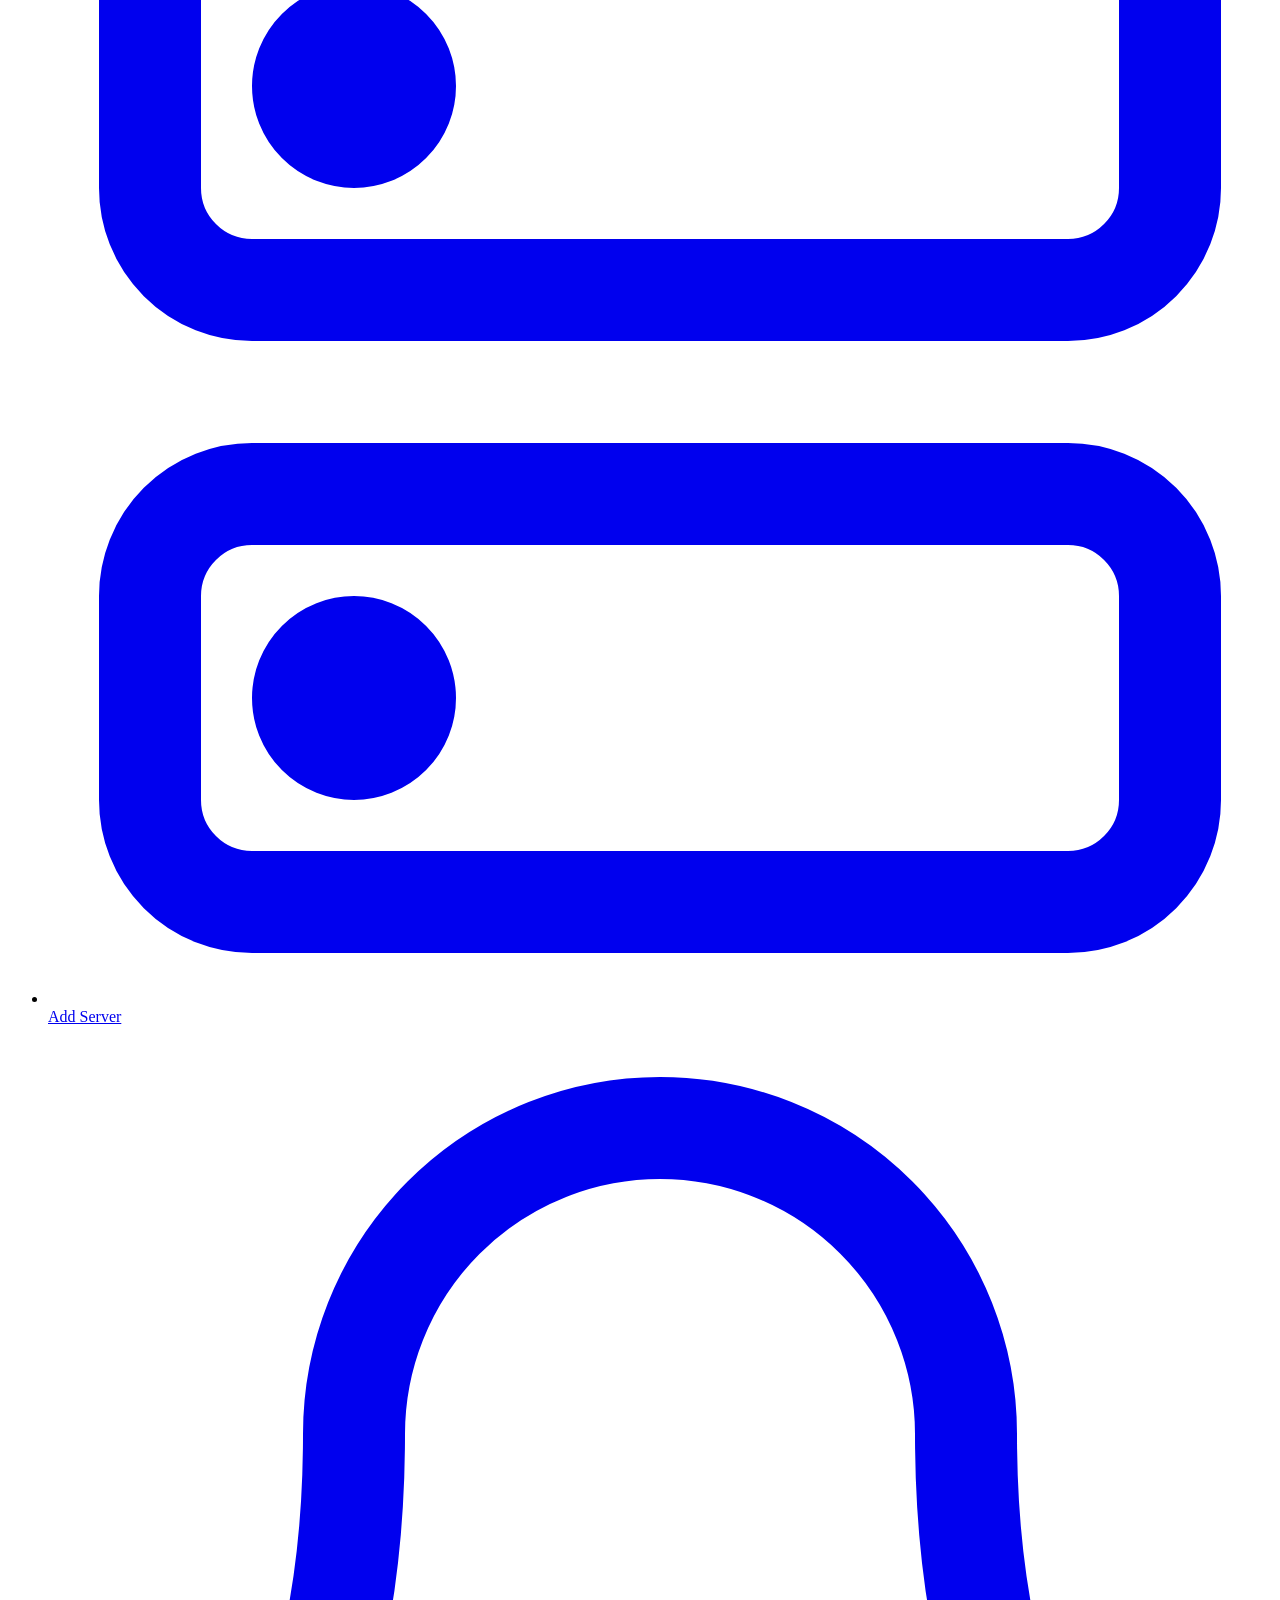
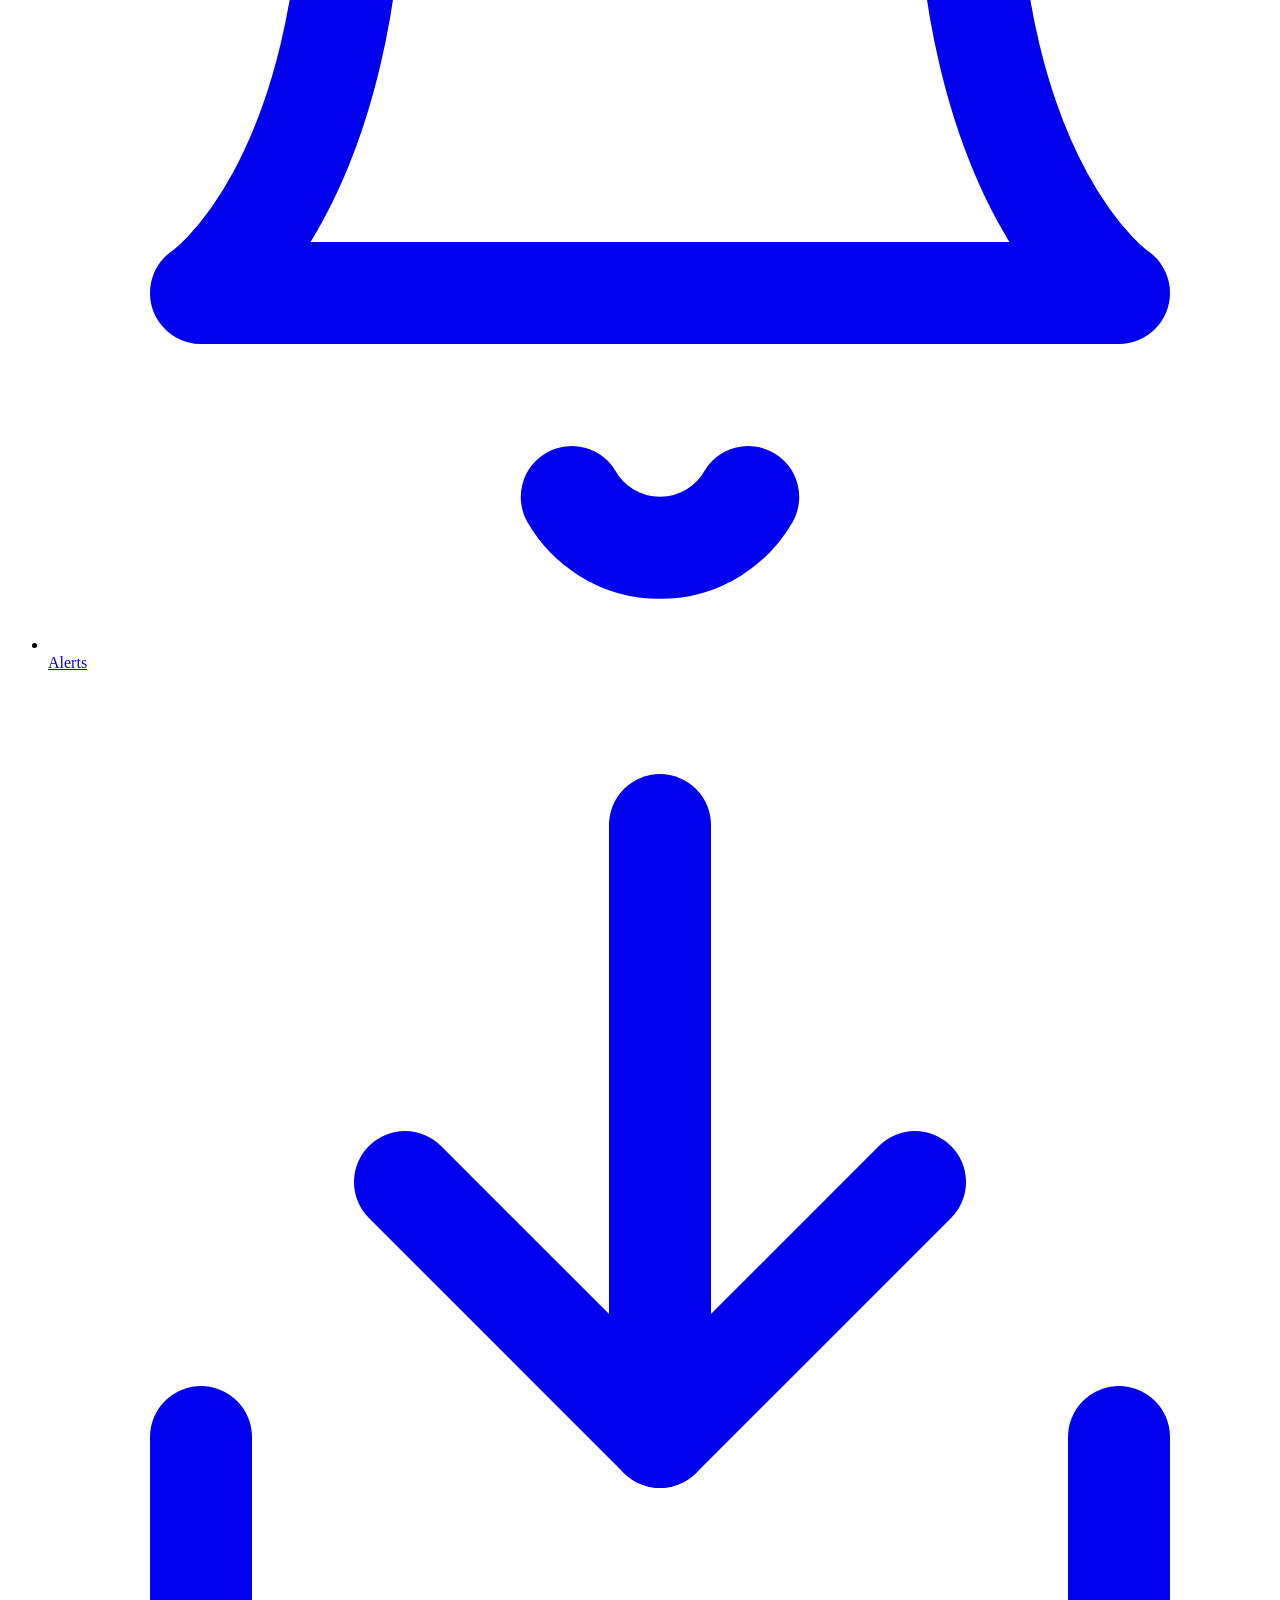
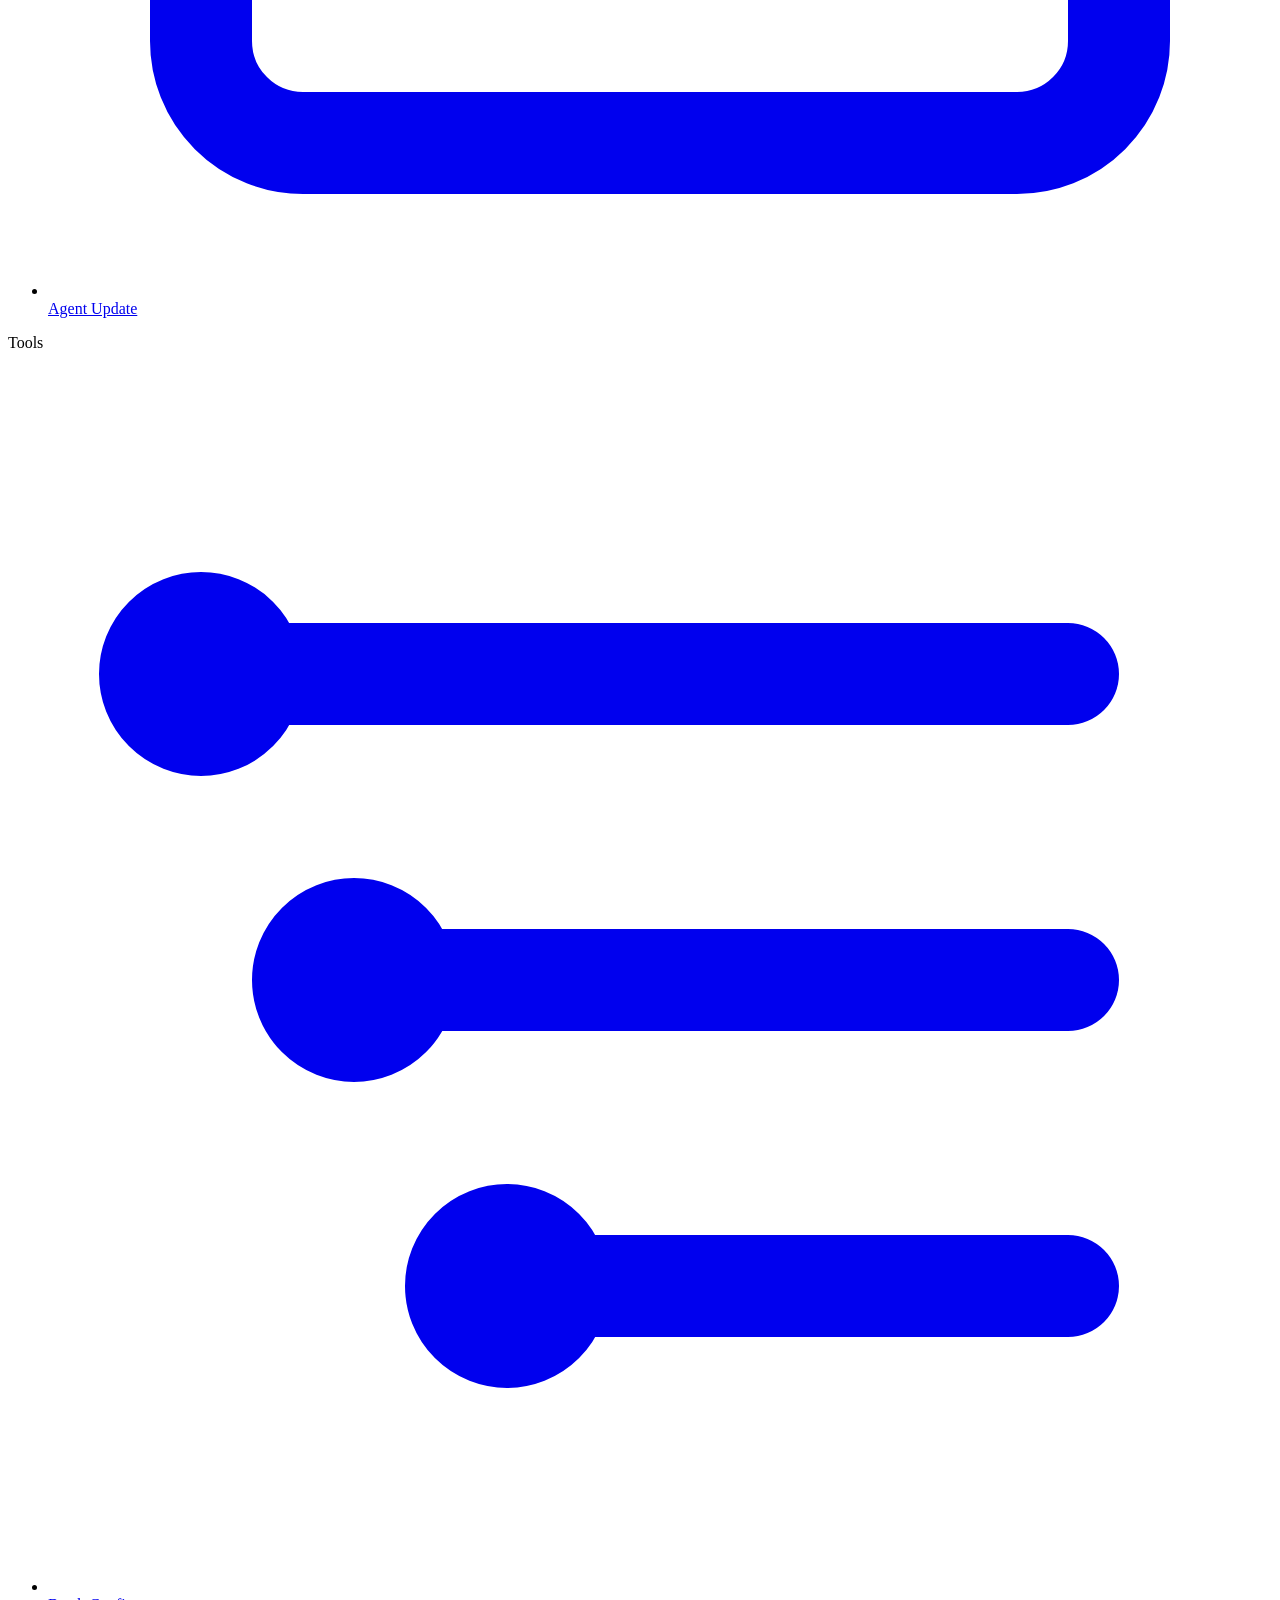
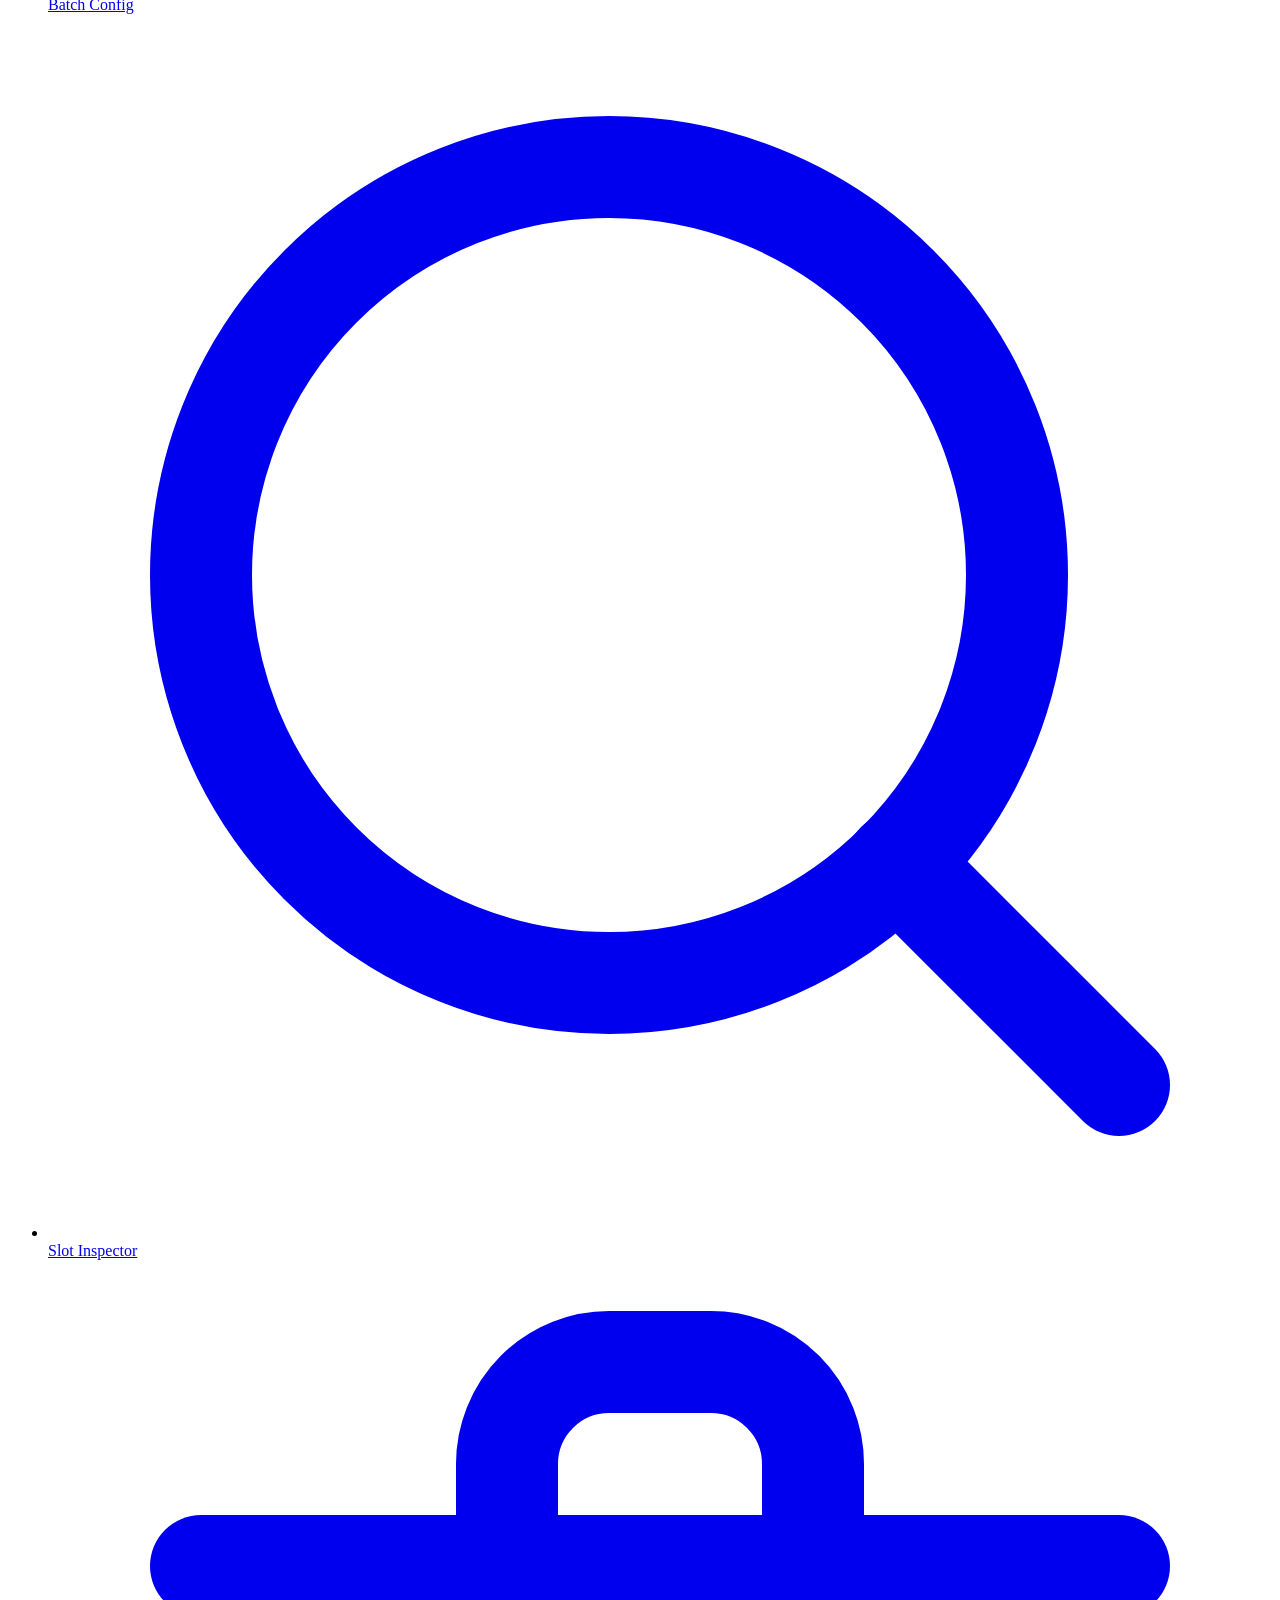
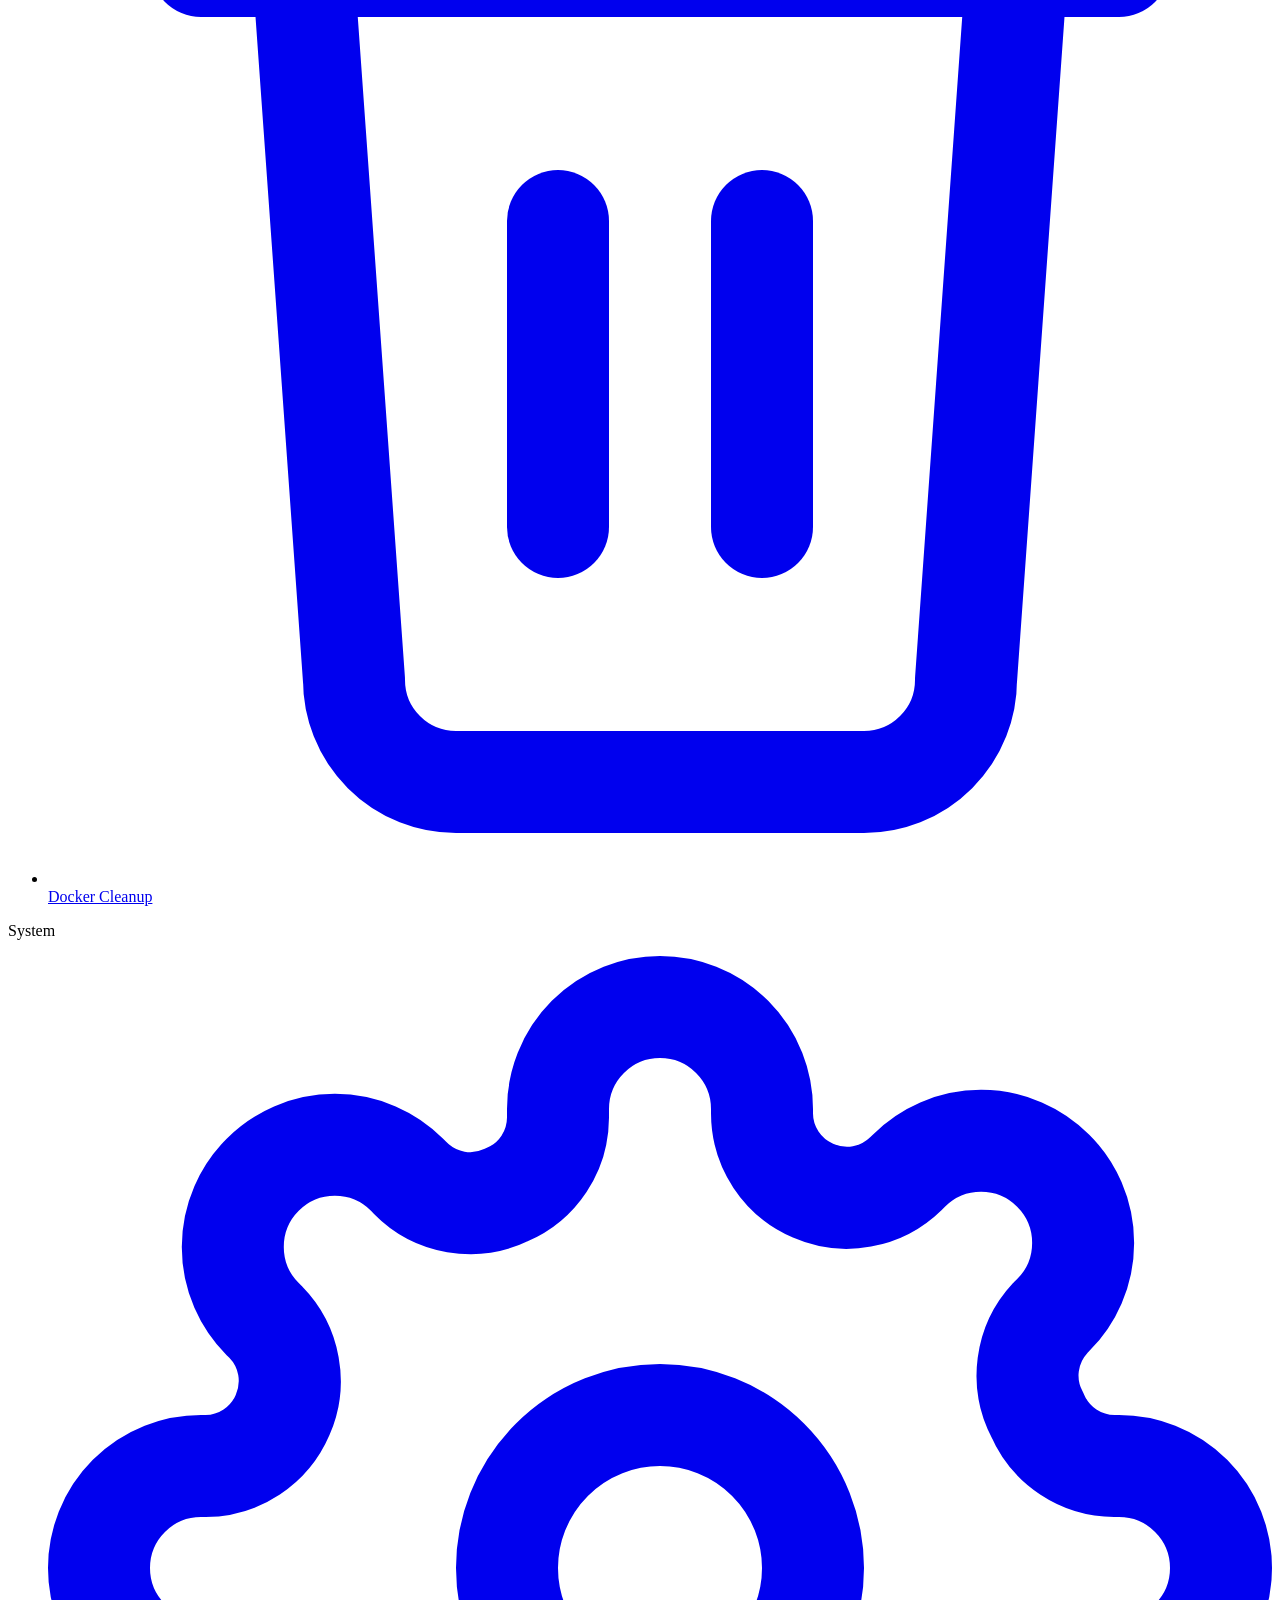
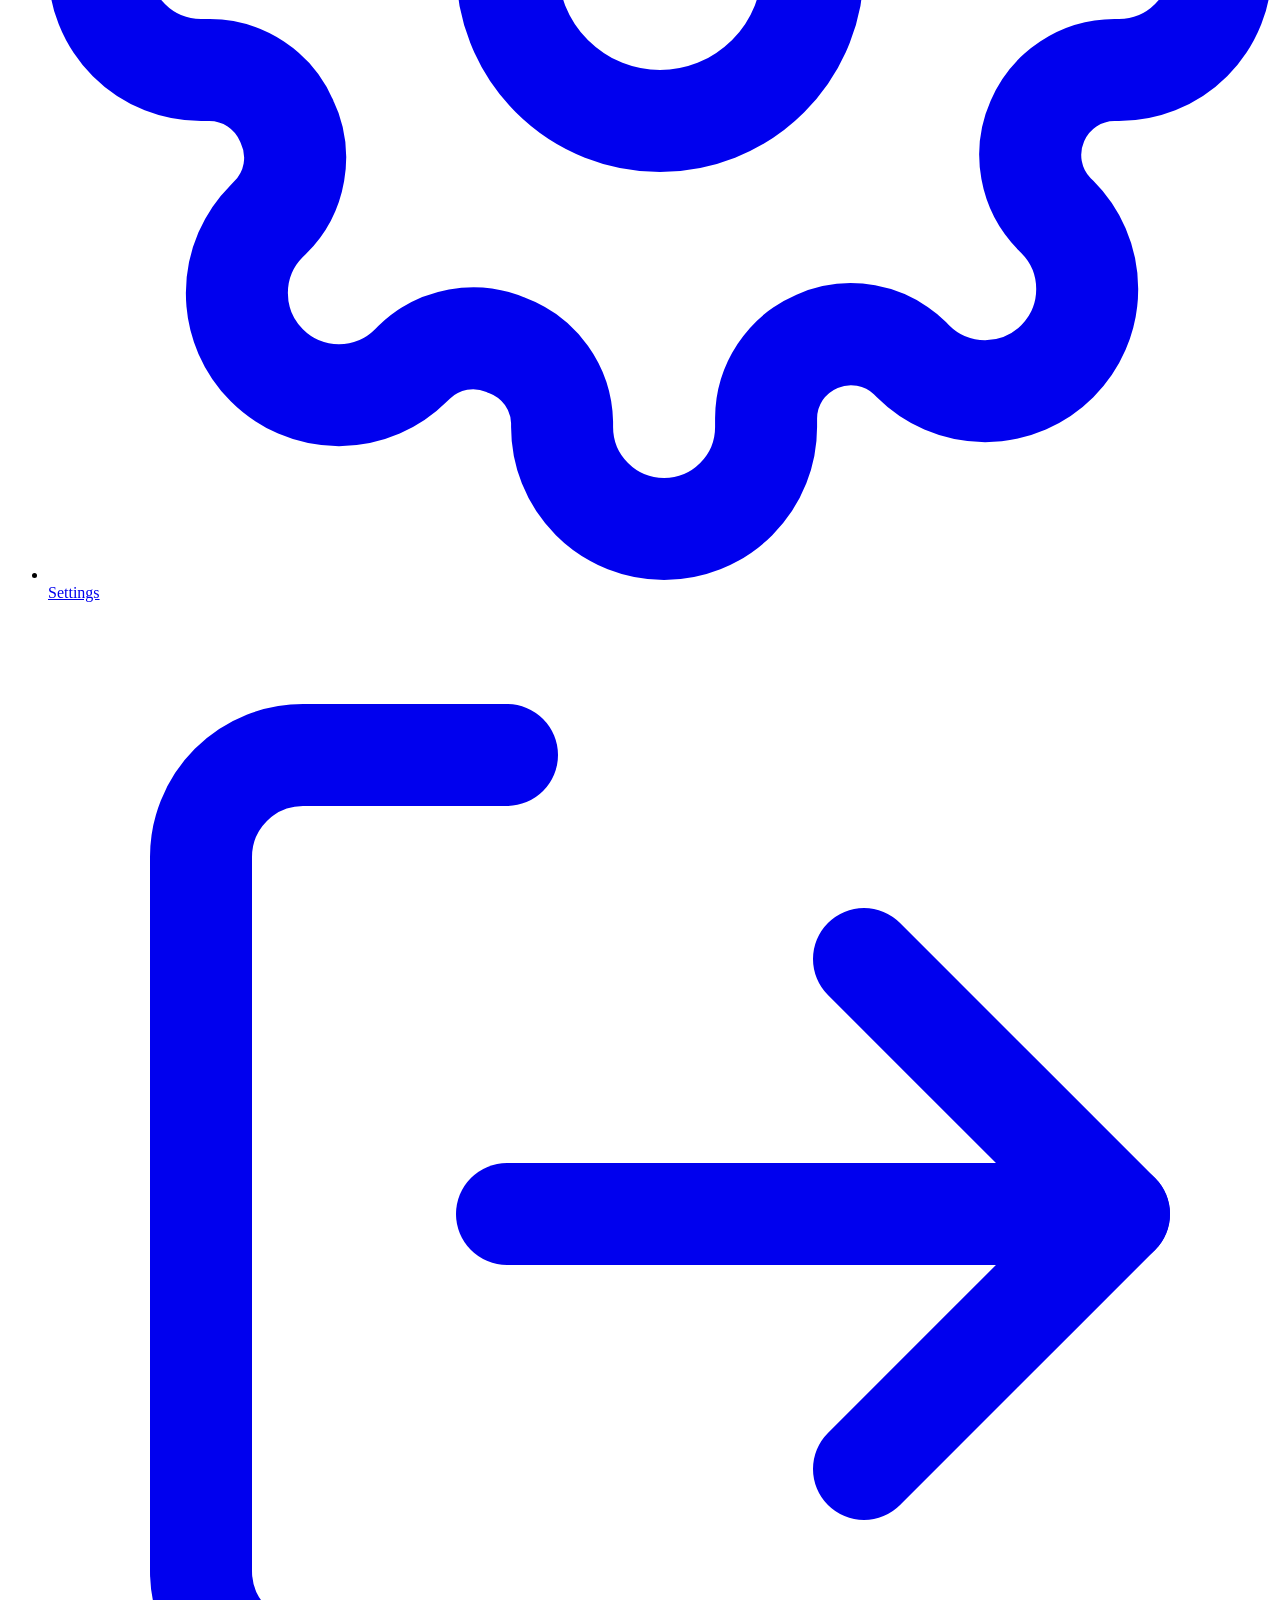
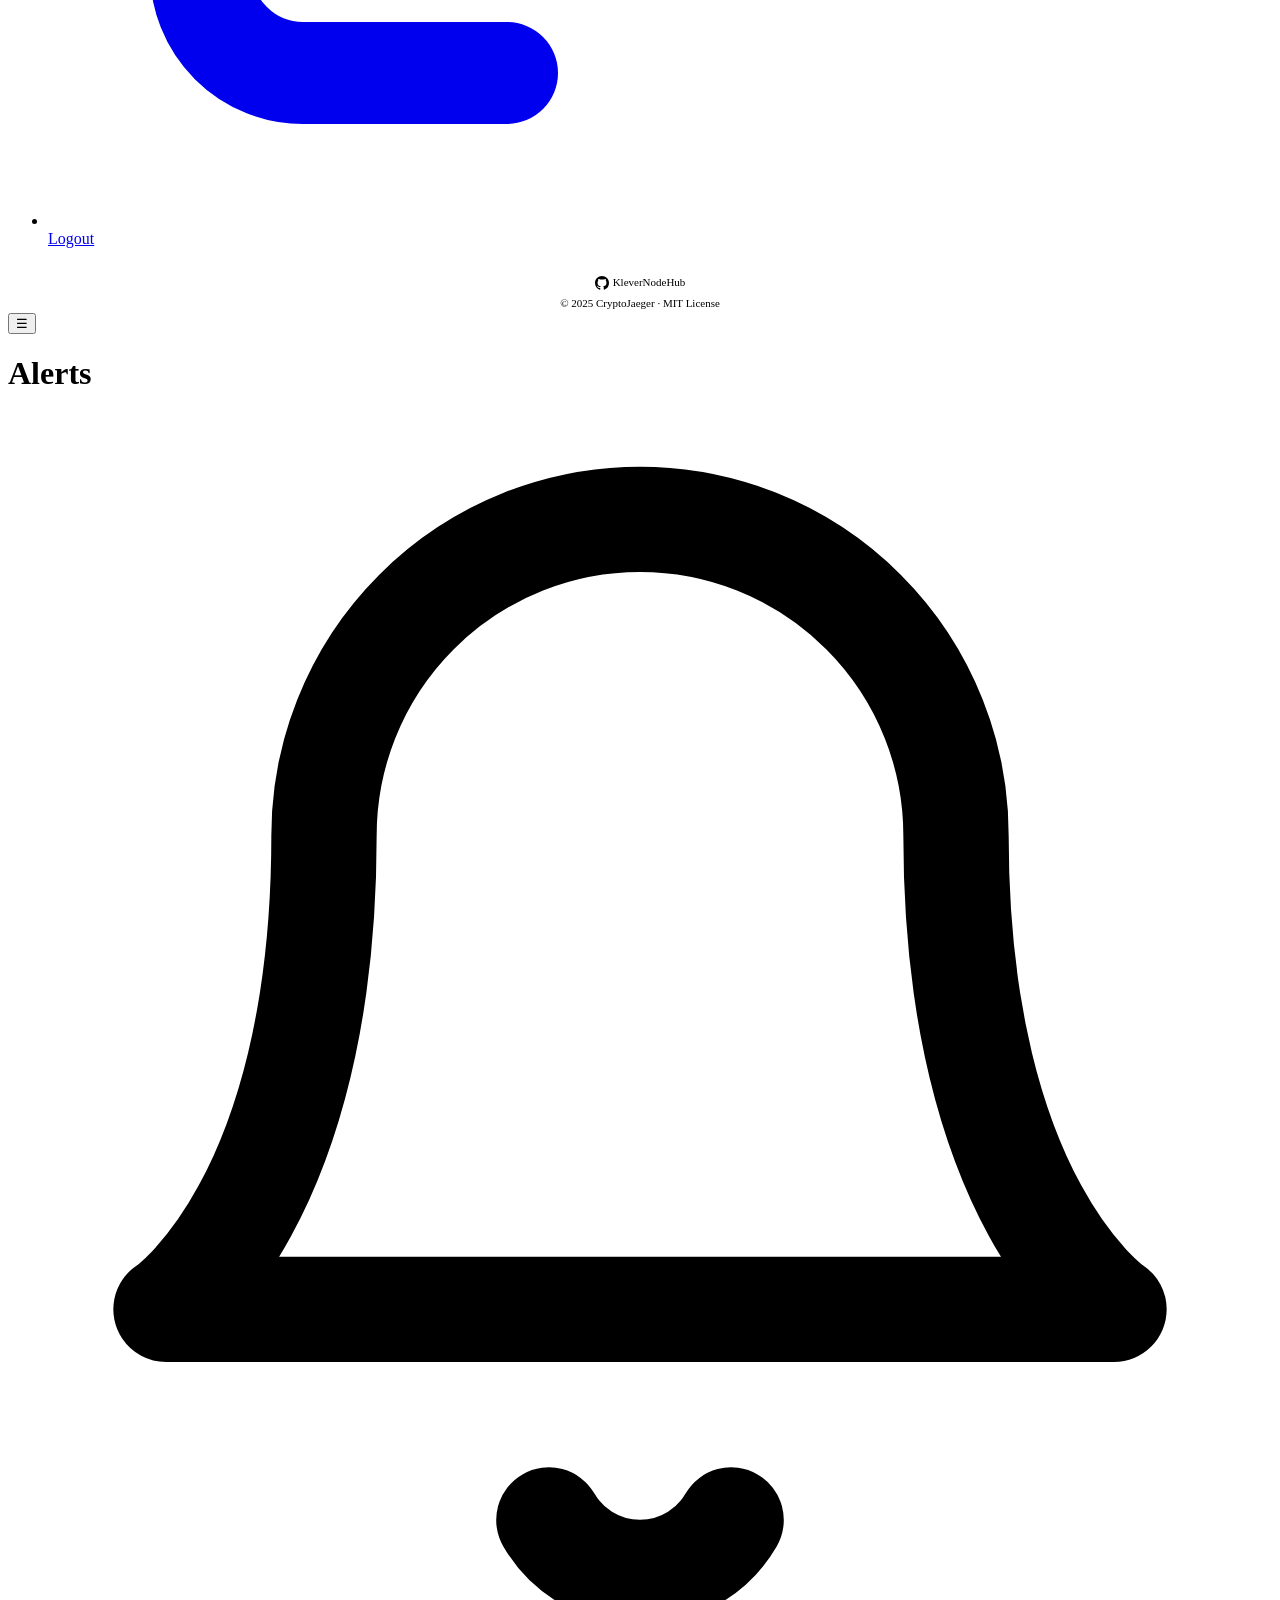
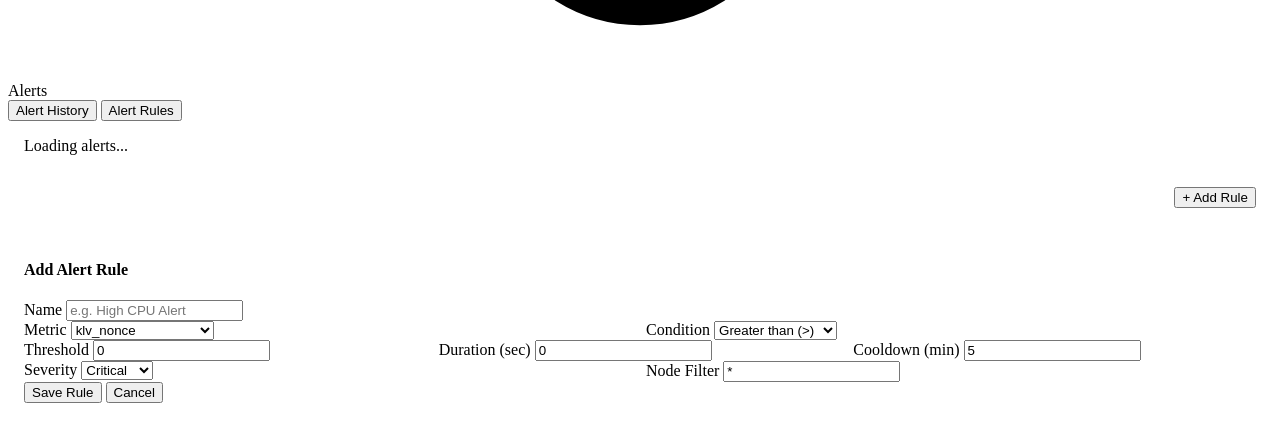
==== commit bff8911b: "feat(tools): Docker image cleanup tool to reclaim disk from old node images Node upgrades leave the " ====
--- a/web/templates/alerts.html
+++ b/web/templates/alerts.html
@@ -72,6 +72,12 @@
                         <a href="/slotinspector" class="sidebar-nav-link">
                             <svg viewBox="0 0 24 24" fill="none" stroke="currentColor" stroke-width="2" stroke-linecap="round" stroke-linejoin="round"><circle cx="11" cy="11" r="8"/><path d="M21 21l-4.35-4.35"/></svg>
                             Slot Inspector
+                        </a>
+                    </li>
+                    <li class="sidebar-nav-item">
+                        <a href="/docker-cleanup" class="sidebar-nav-link">
+                            <svg viewBox="0 0 24 24" fill="none" stroke="currentColor" stroke-width="2" stroke-linecap="round" stroke-linejoin="round"><polyline points="3 6 5 6 21 6"/><path d="M19 6l-1 14a2 2 0 0 1-2 2H8a2 2 0 0 1-2-2L5 6"/><path d="M10 11v6"/><path d="M14 11v6"/><path d="M9 6V4a2 2 0 0 1 2-2h2a2 2 0 0 1 2 2v2"/></svg>
+                            Docker Cleanup
                         </a>
                     </li>
                 </ul>
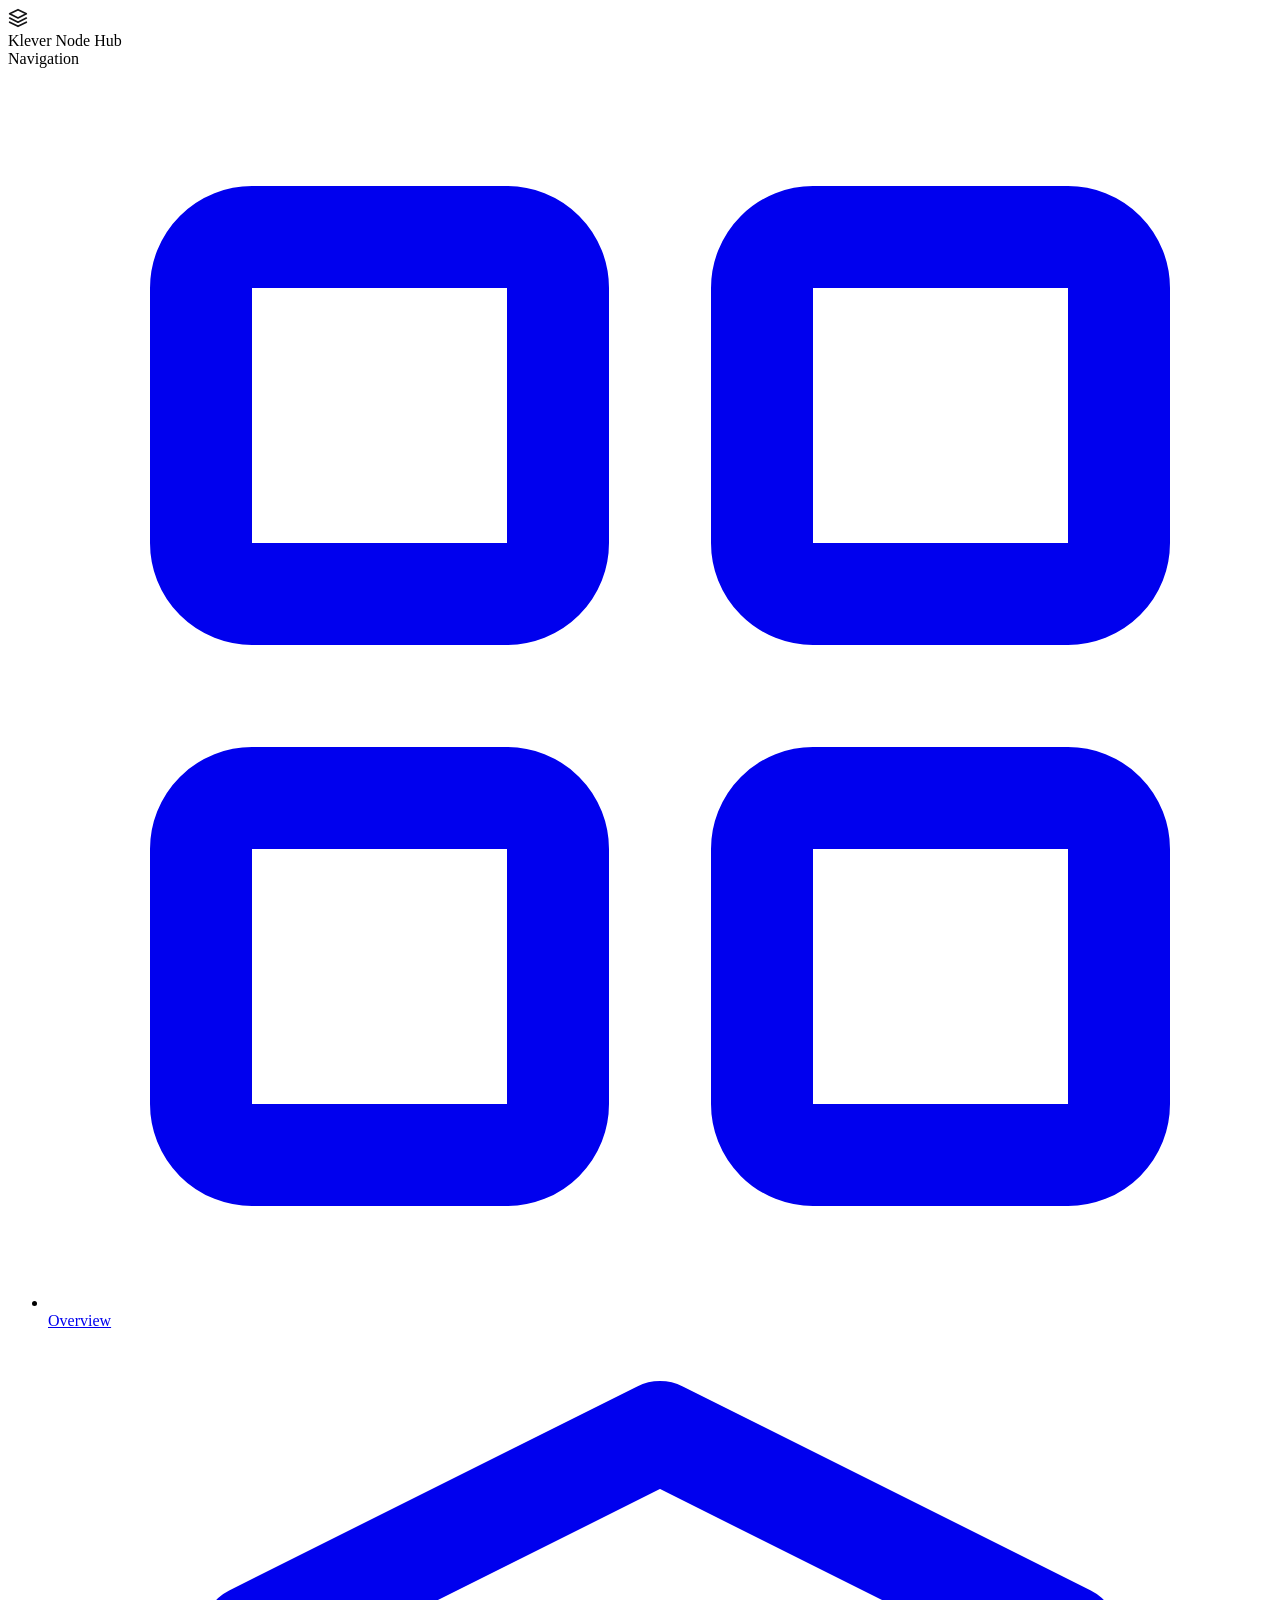
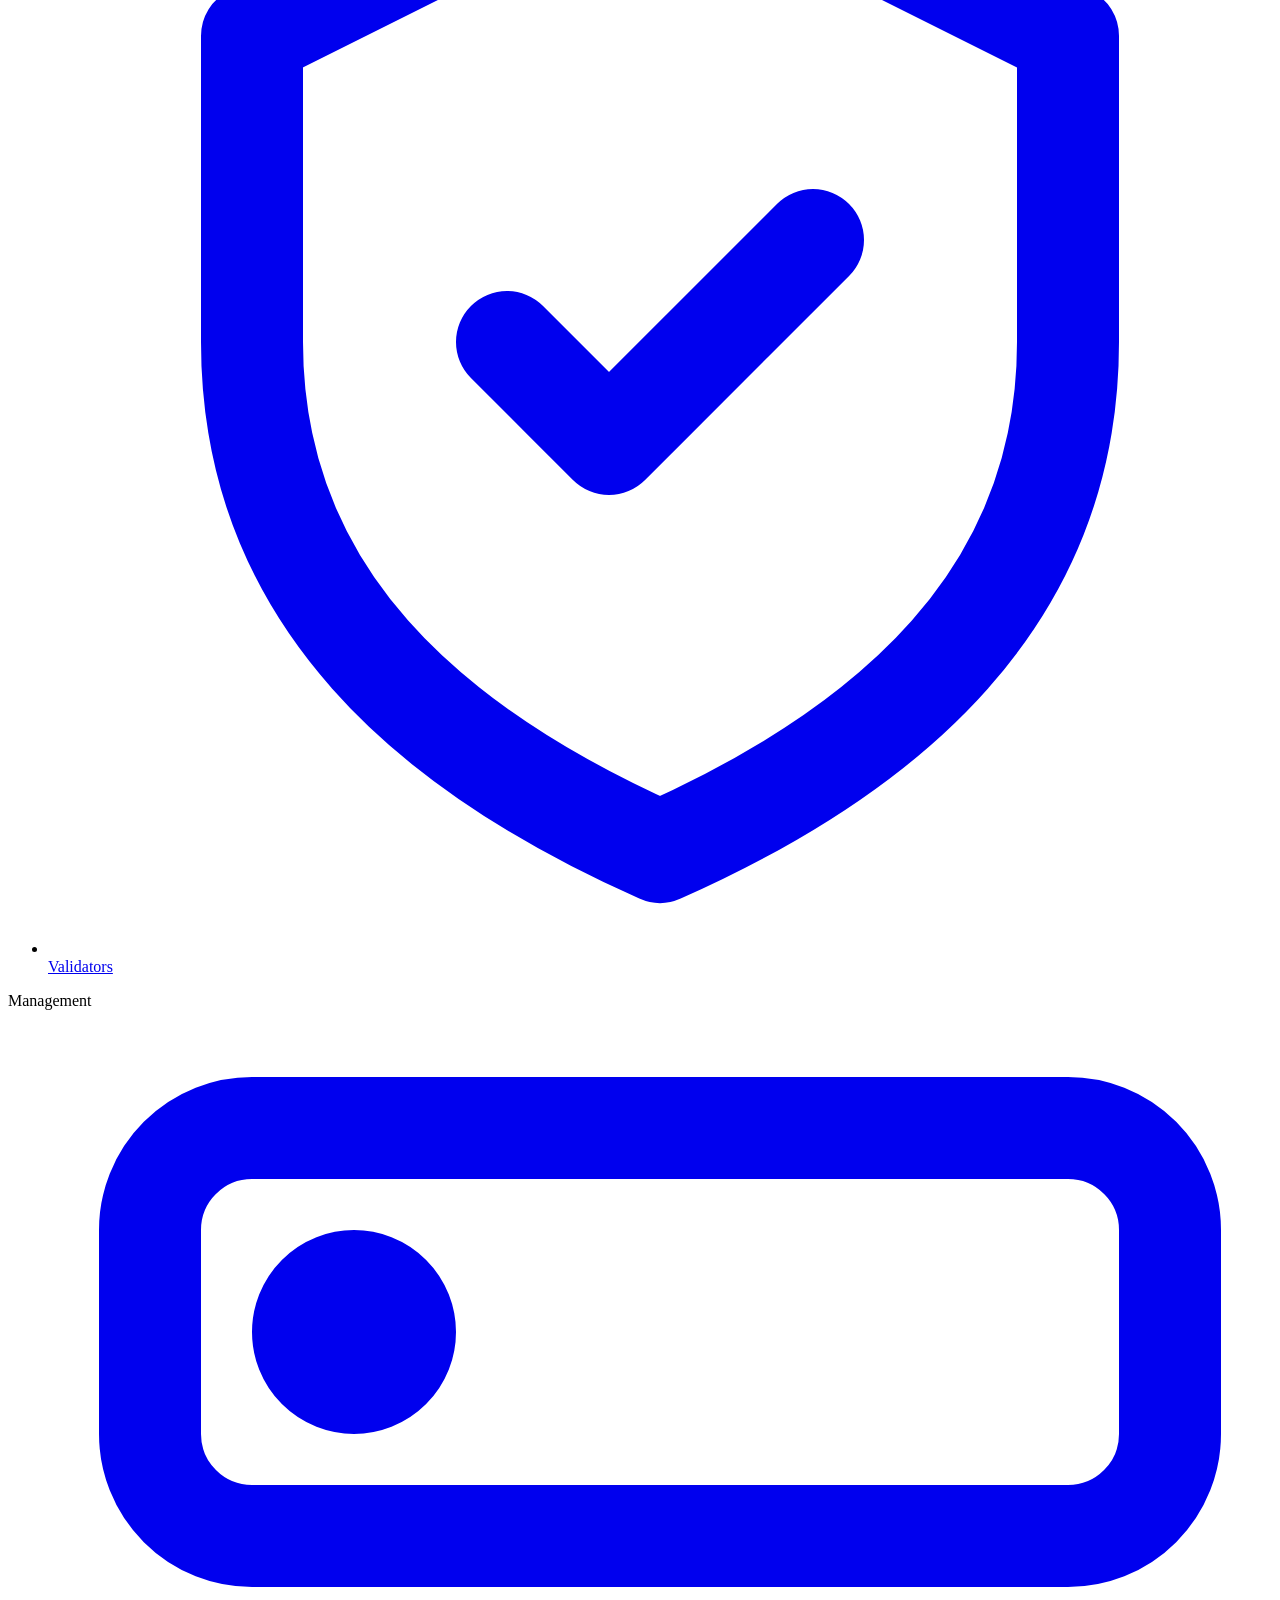
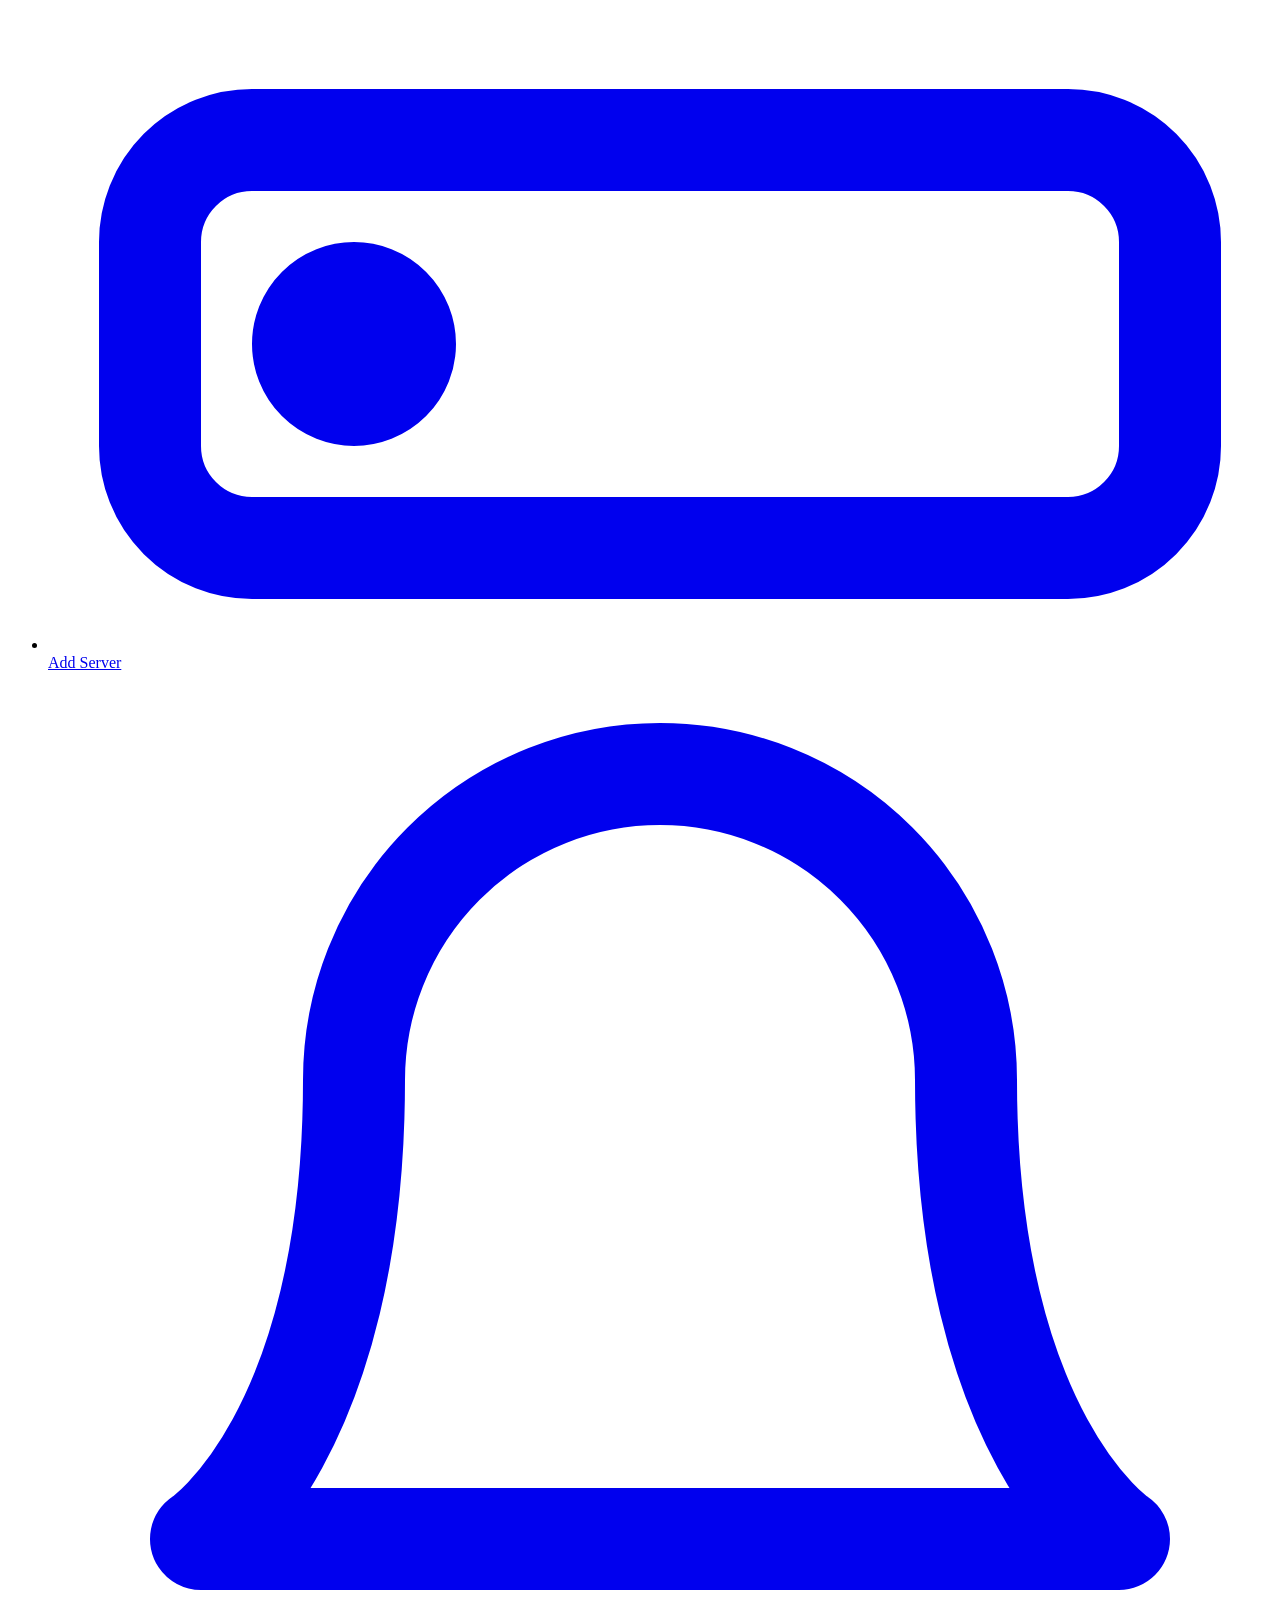
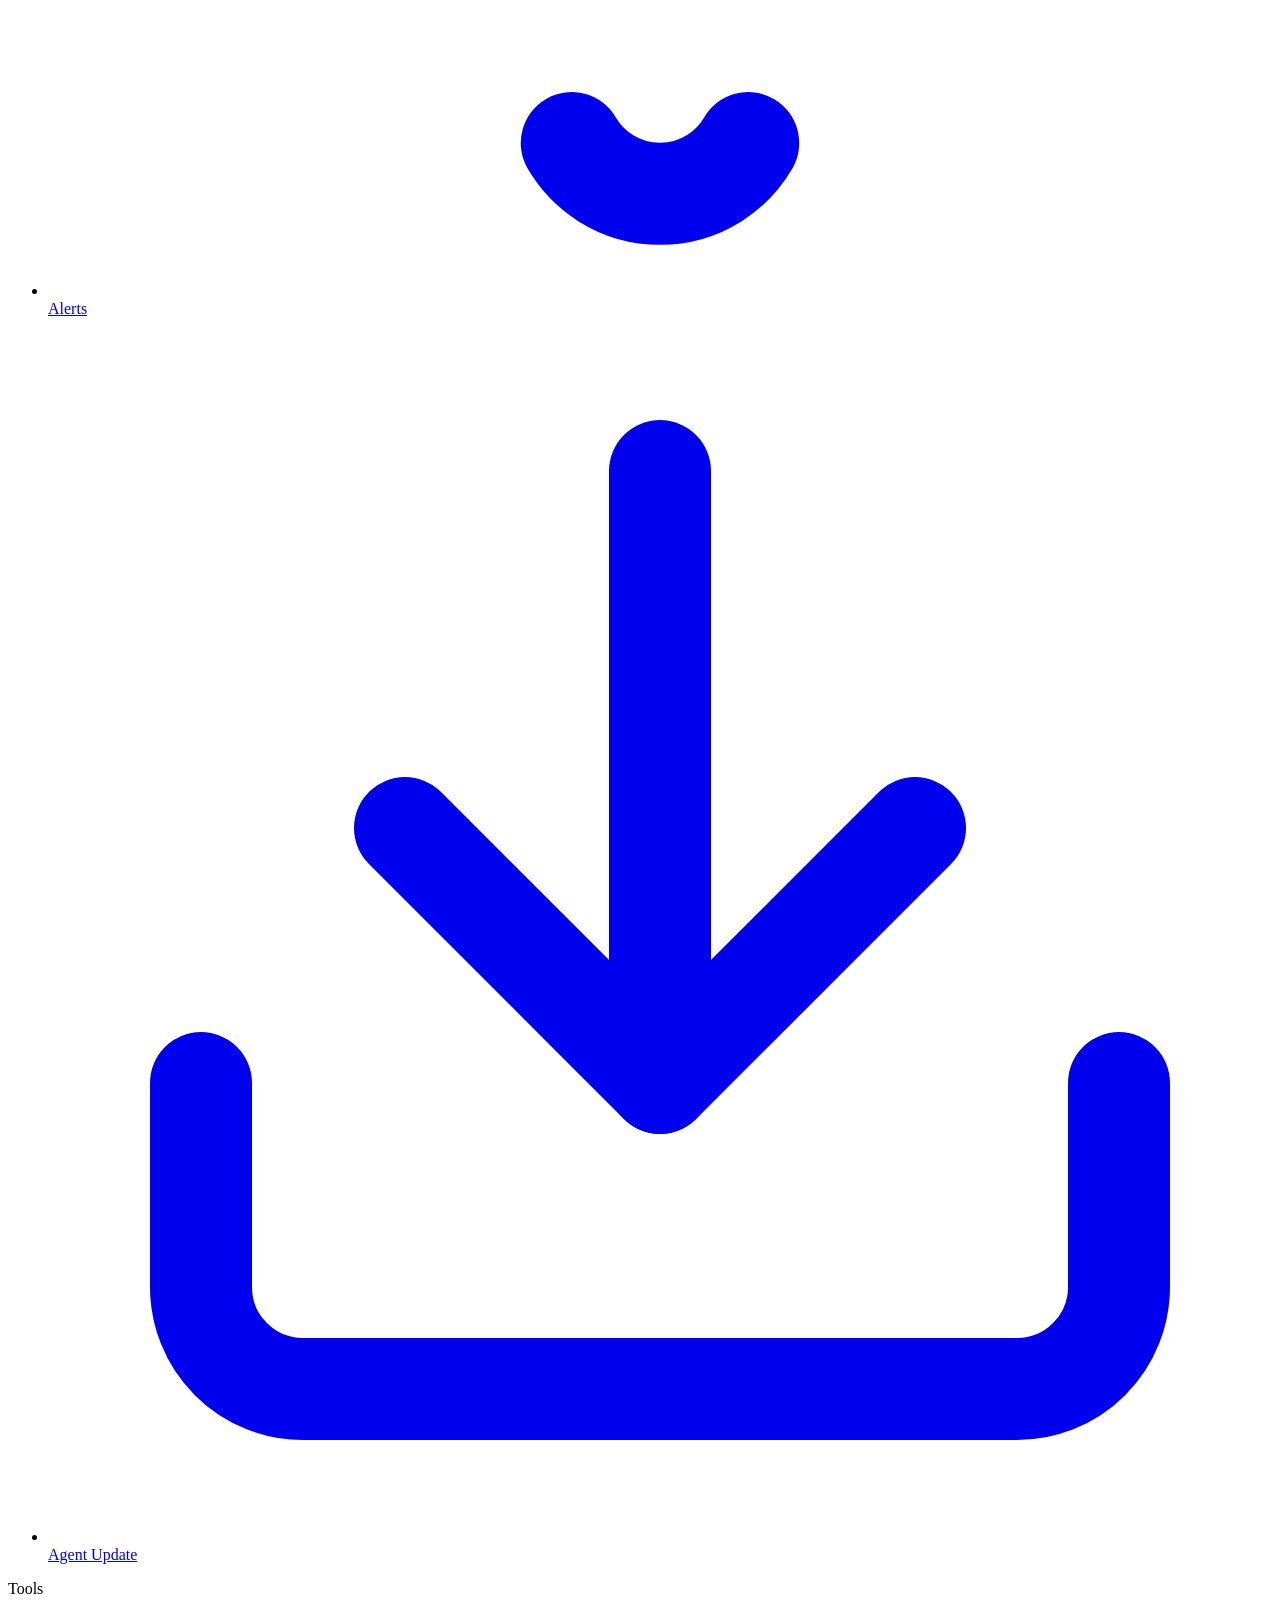
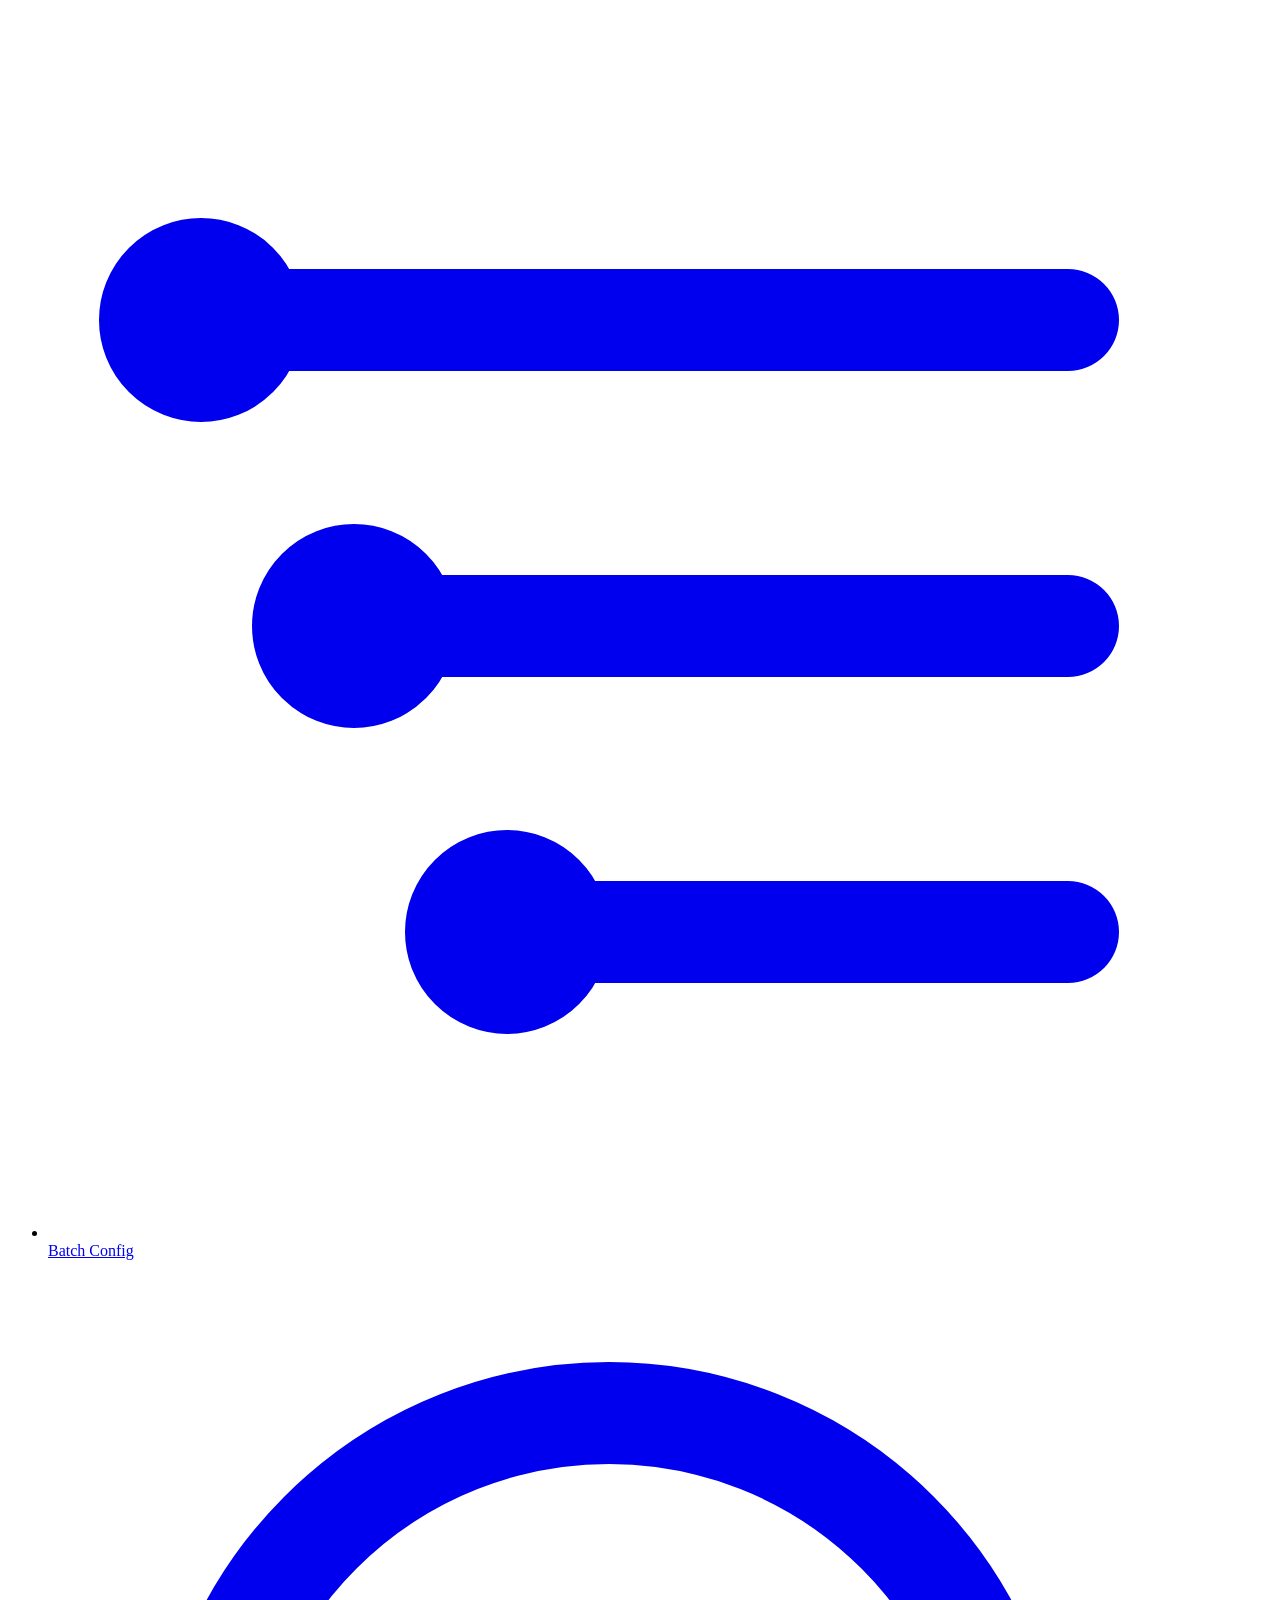
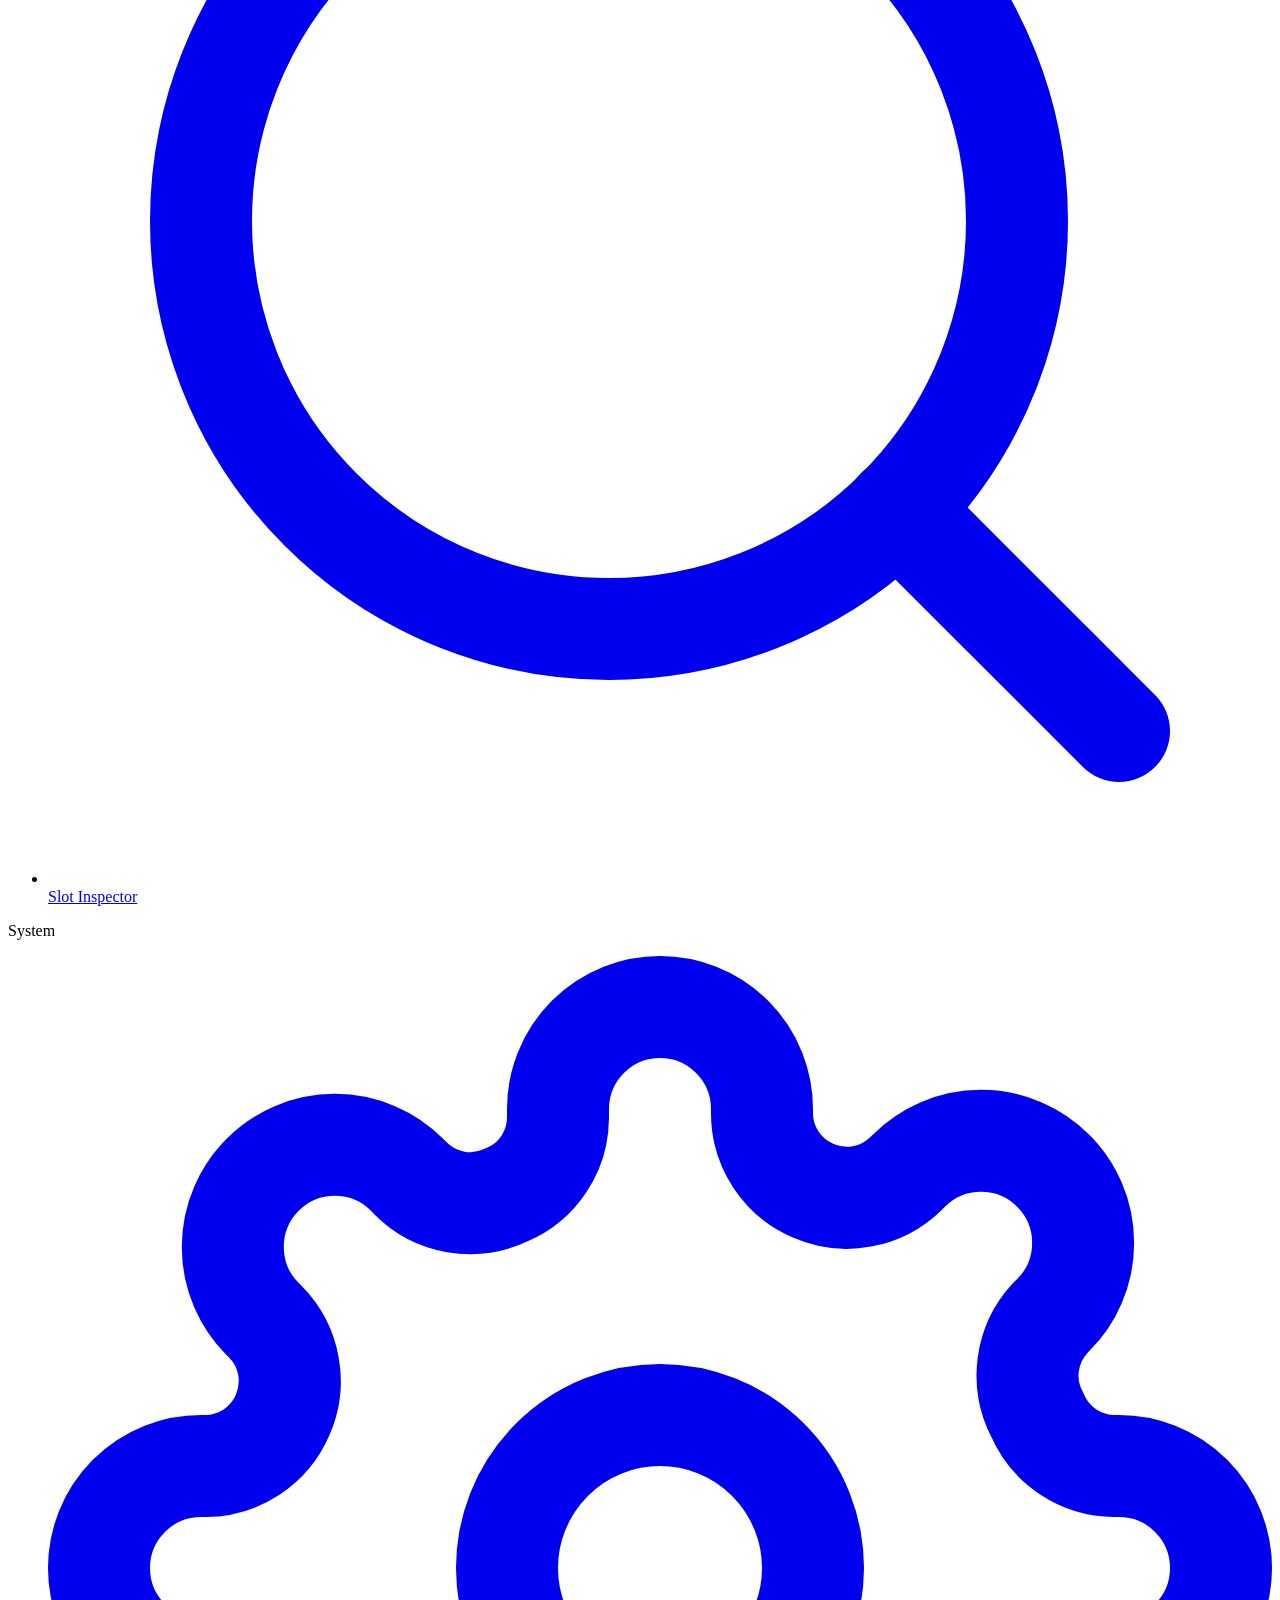
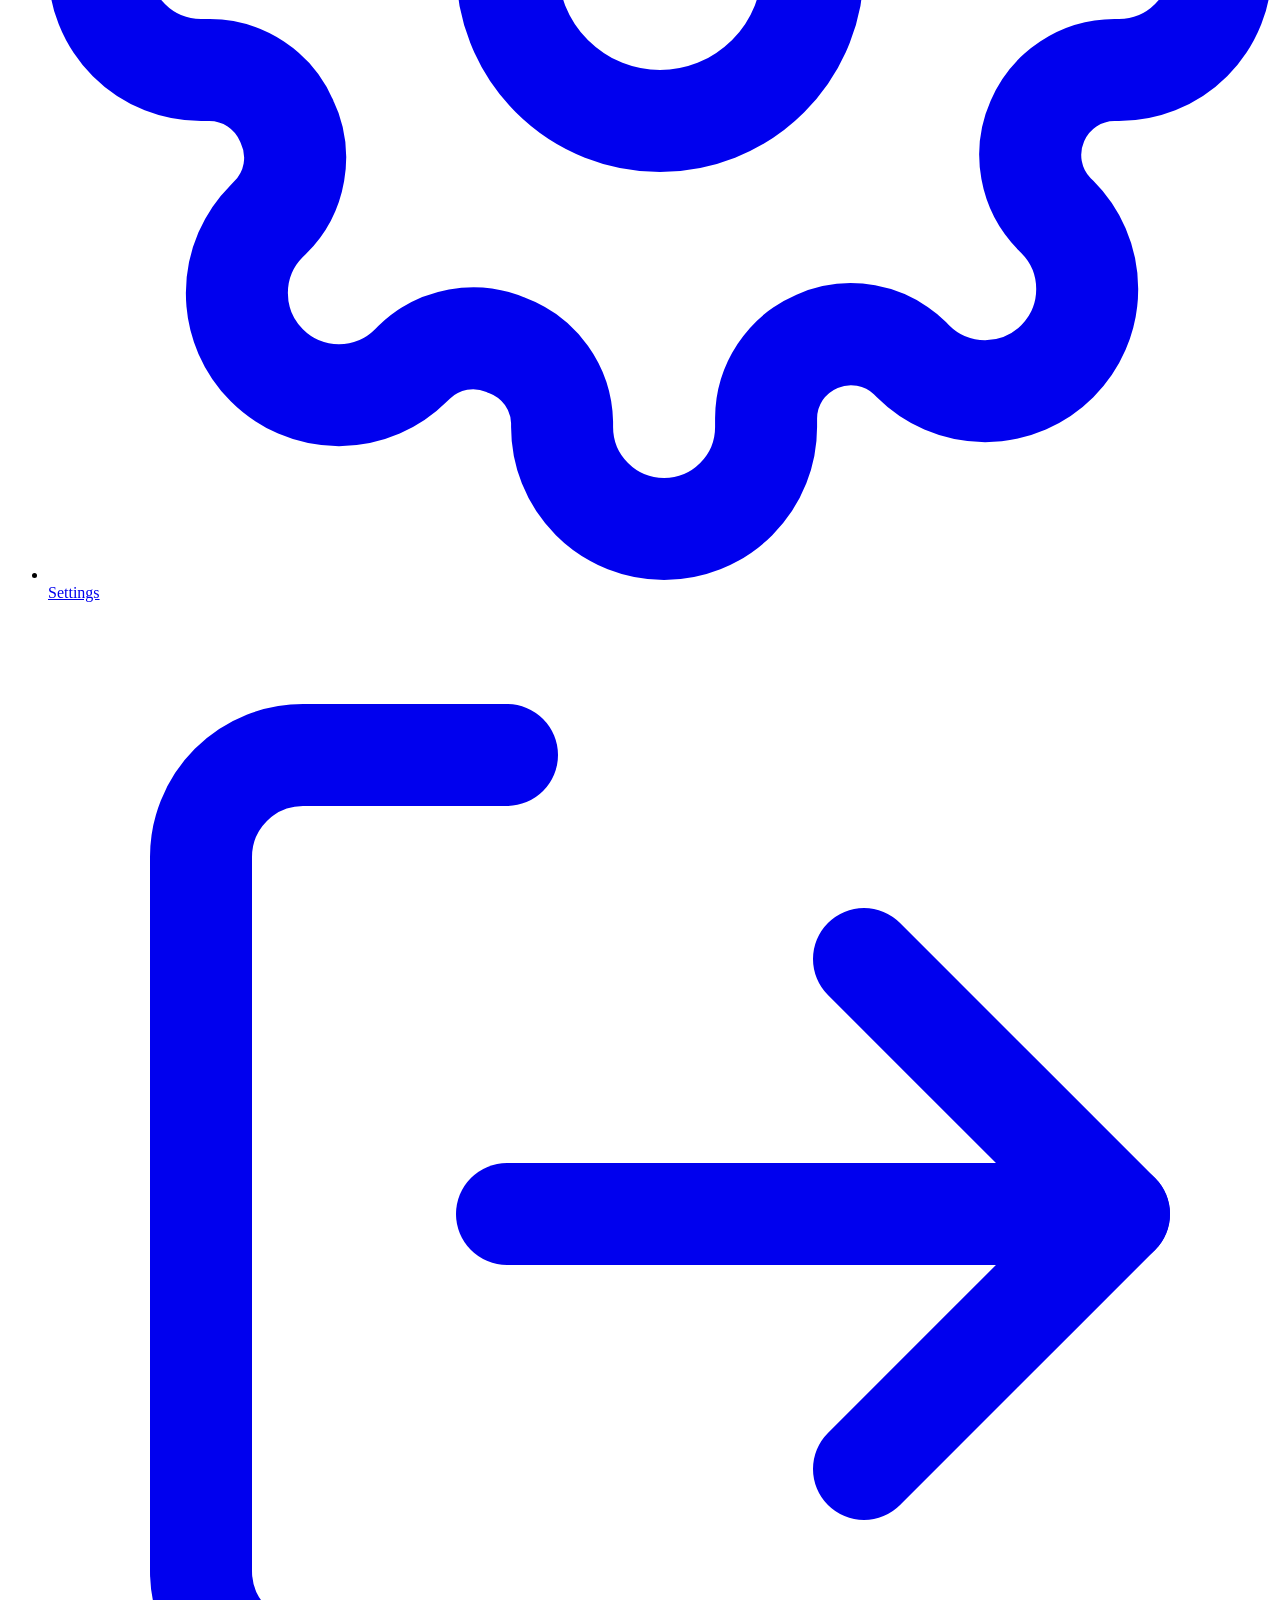
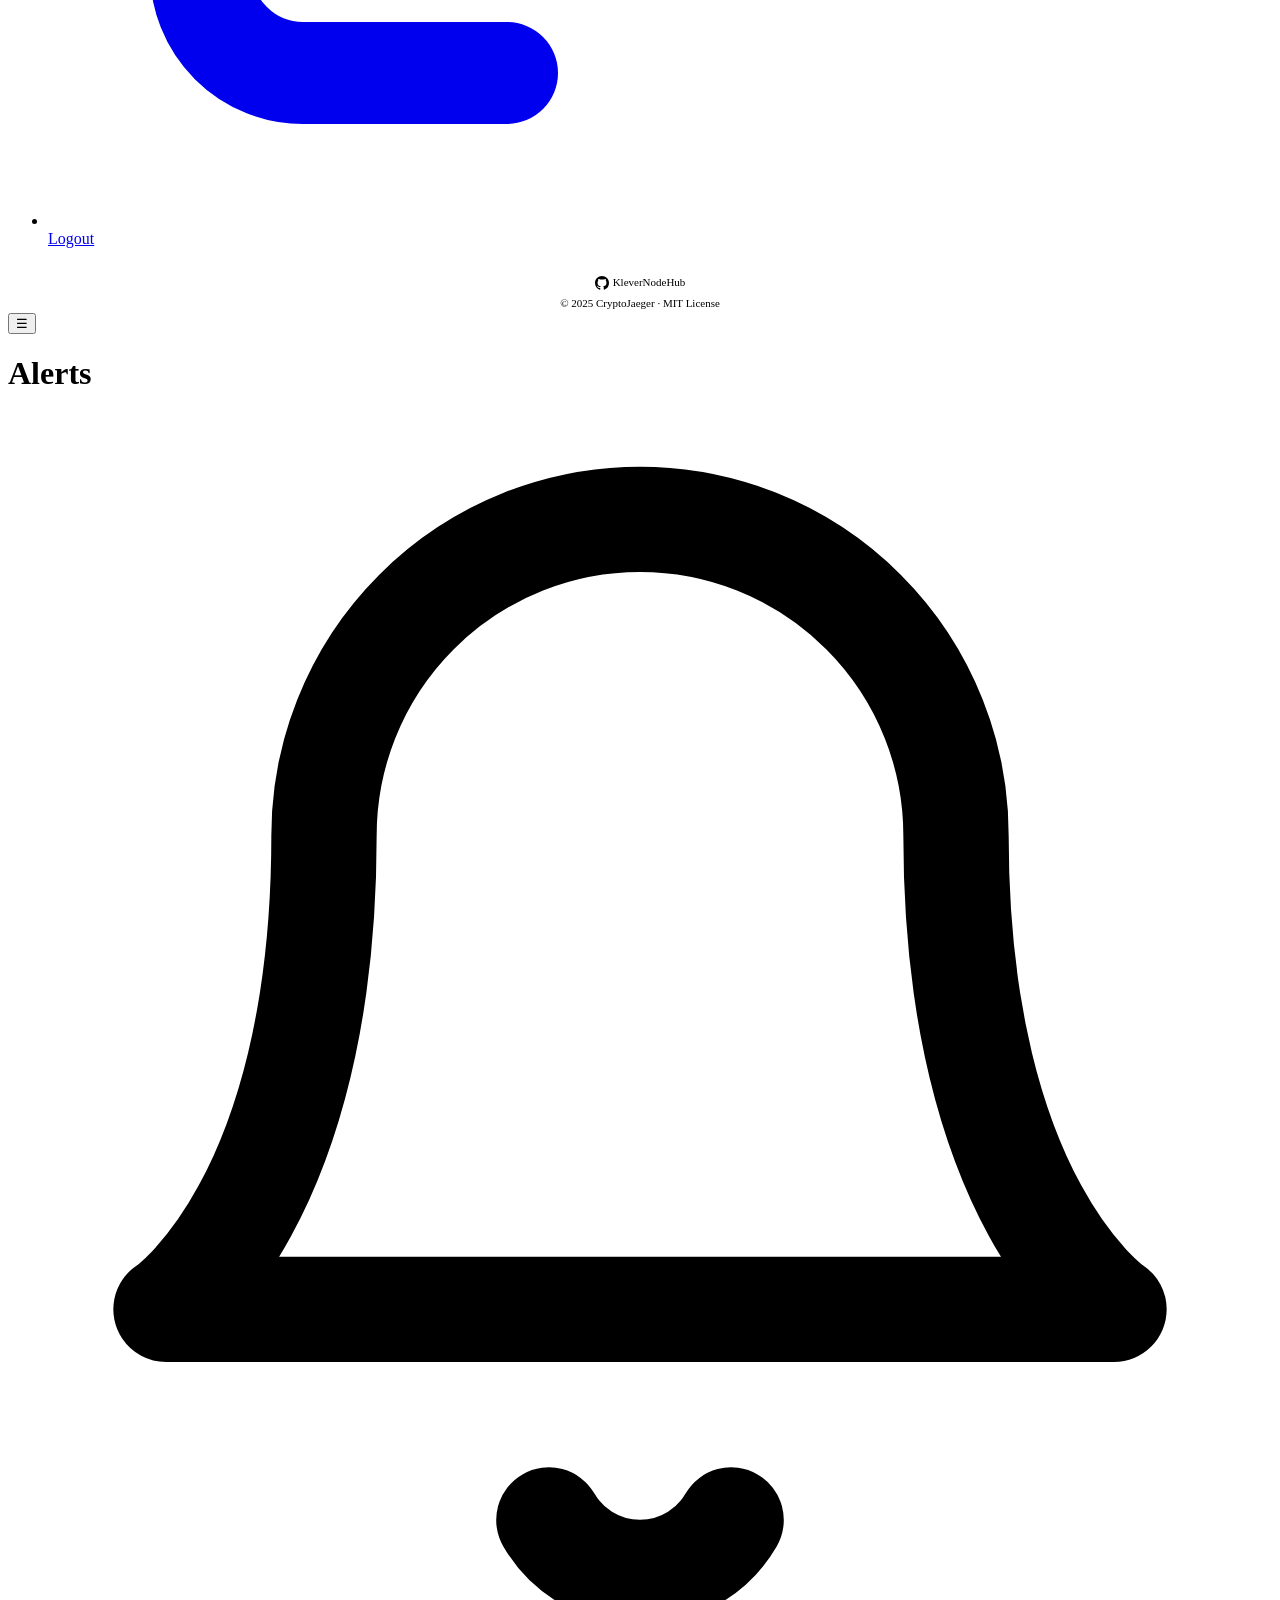
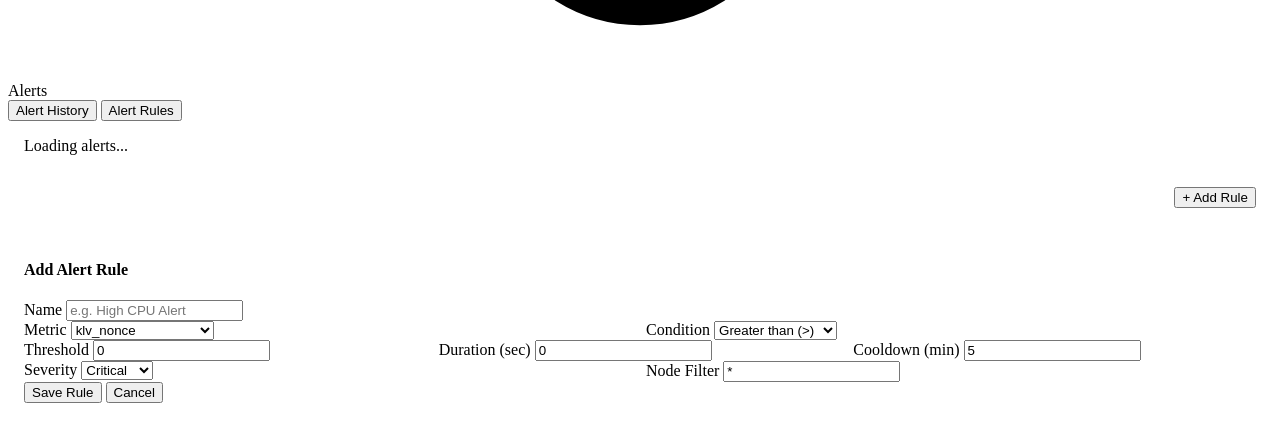
==== commit 16389489: "feat(validators): validator monitoring page with block-production timeline Brings back the old valid" ====
--- a/web/templates/alerts.html
+++ b/web/templates/alerts.html
@@ -31,6 +31,12 @@
                             Overview
                         </a>
                     </li>
+                    <li class="sidebar-nav-item">
+                        <a href="/validators" class="sidebar-nav-link">
+                            <svg viewBox="0 0 24 24" fill="none" stroke="currentColor" stroke-width="2" stroke-linecap="round" stroke-linejoin="round"><path d="M12 2l8 4v6c0 5-3.5 8-8 10-4.5-2-8-5-8-10V6l8-4z"/><path d="M9 12l2 2 4-4"/></svg>
+                            Validators
+                        </a>
+                    </li>
                 </ul>
             </div>
 
@@ -72,12 +78,6 @@
                         <a href="/slotinspector" class="sidebar-nav-link">
                             <svg viewBox="0 0 24 24" fill="none" stroke="currentColor" stroke-width="2" stroke-linecap="round" stroke-linejoin="round"><circle cx="11" cy="11" r="8"/><path d="M21 21l-4.35-4.35"/></svg>
                             Slot Inspector
-                        </a>
-                    </li>
-                    <li class="sidebar-nav-item">
-                        <a href="/docker-cleanup" class="sidebar-nav-link">
-                            <svg viewBox="0 0 24 24" fill="none" stroke="currentColor" stroke-width="2" stroke-linecap="round" stroke-linejoin="round"><polyline points="3 6 5 6 21 6"/><path d="M19 6l-1 14a2 2 0 0 1-2 2H8a2 2 0 0 1-2-2L5 6"/><path d="M10 11v6"/><path d="M14 11v6"/><path d="M9 6V4a2 2 0 0 1 2-2h2a2 2 0 0 1 2 2v2"/></svg>
-                            Docker Cleanup
                         </a>
                     </li>
                 </ul>
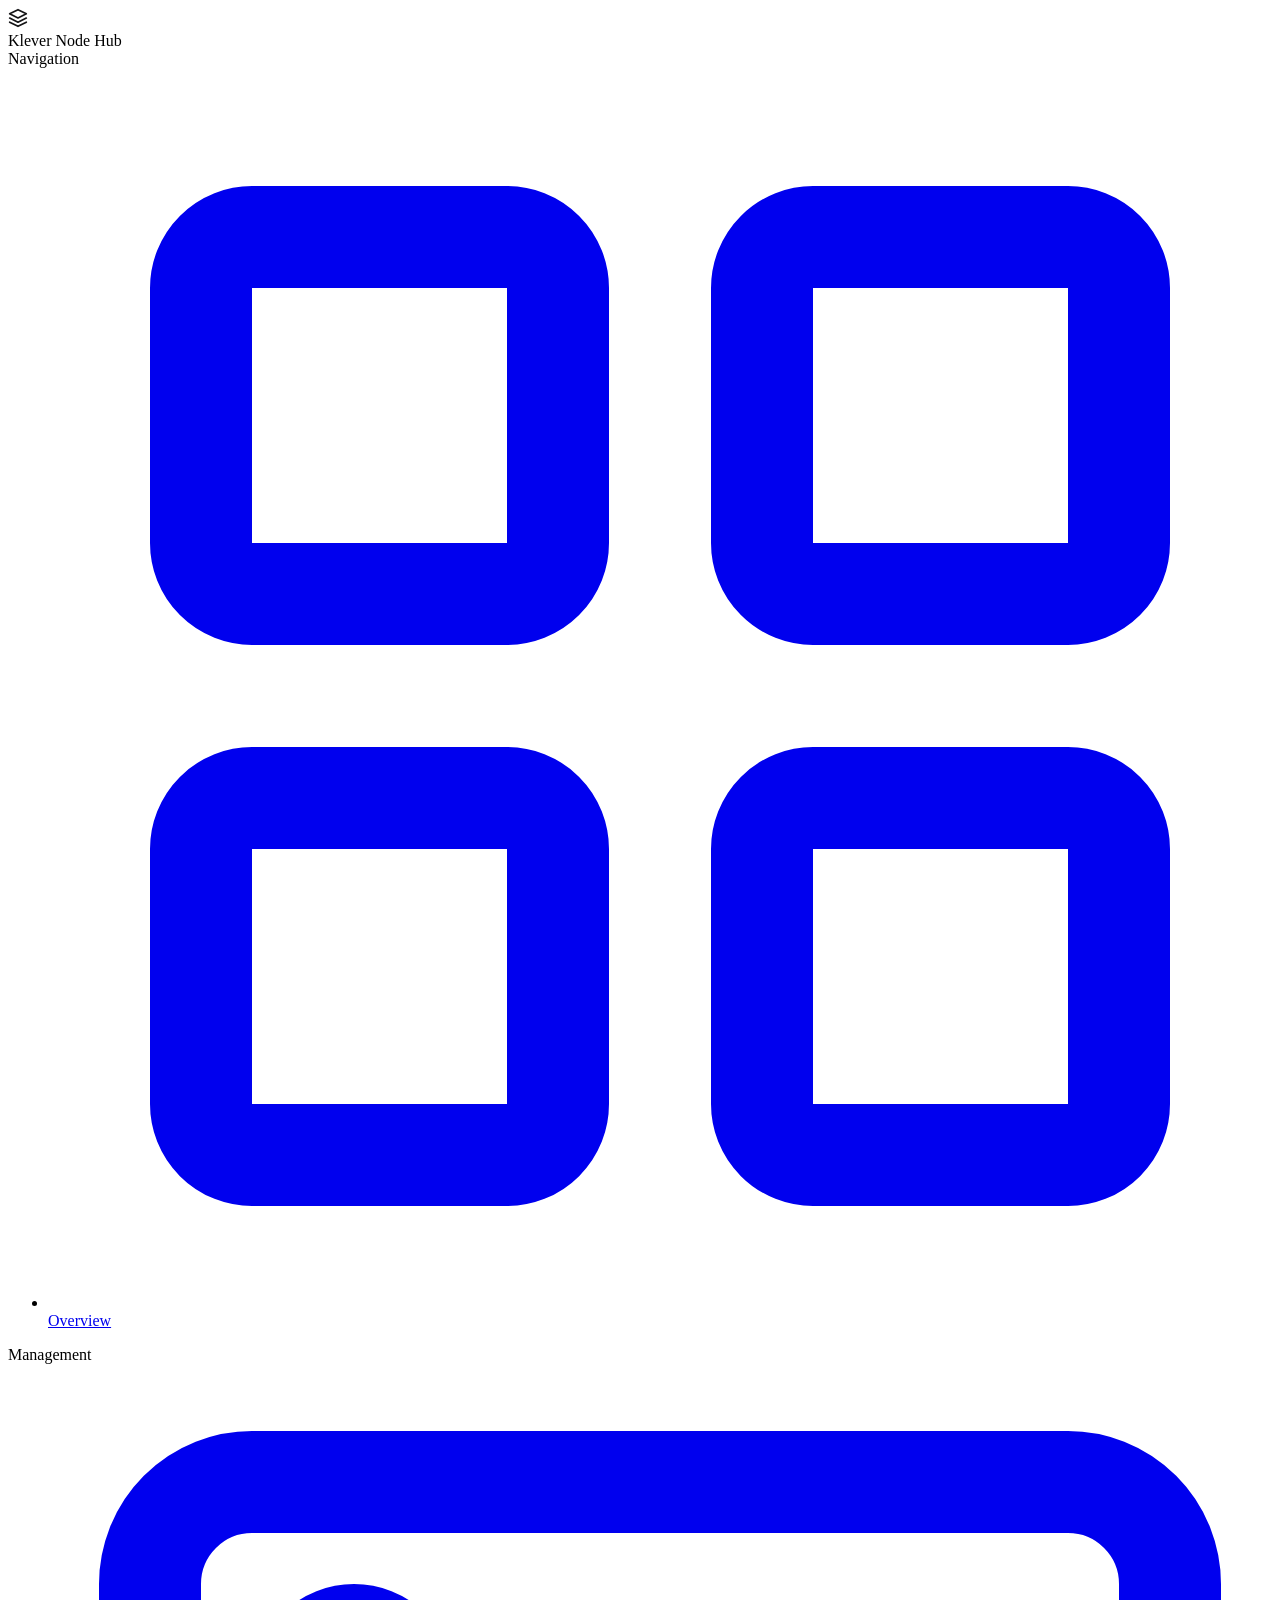
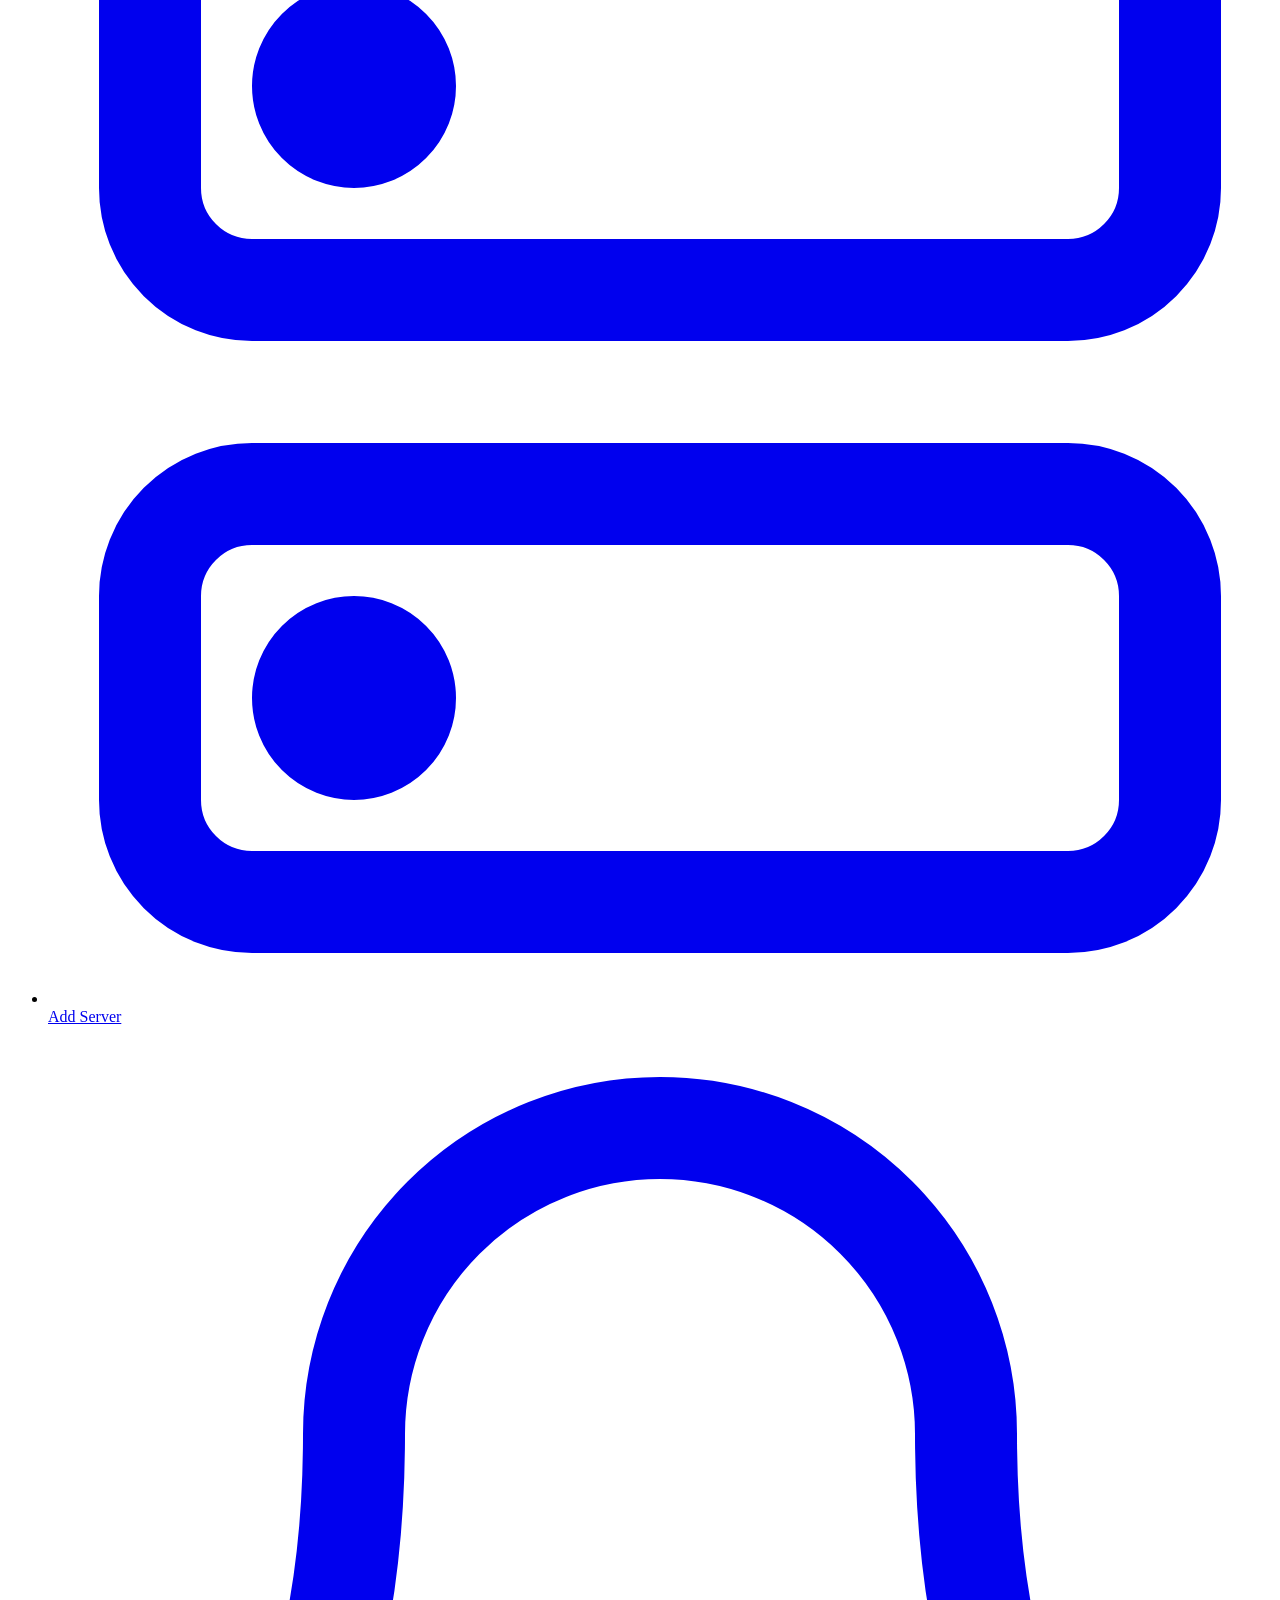
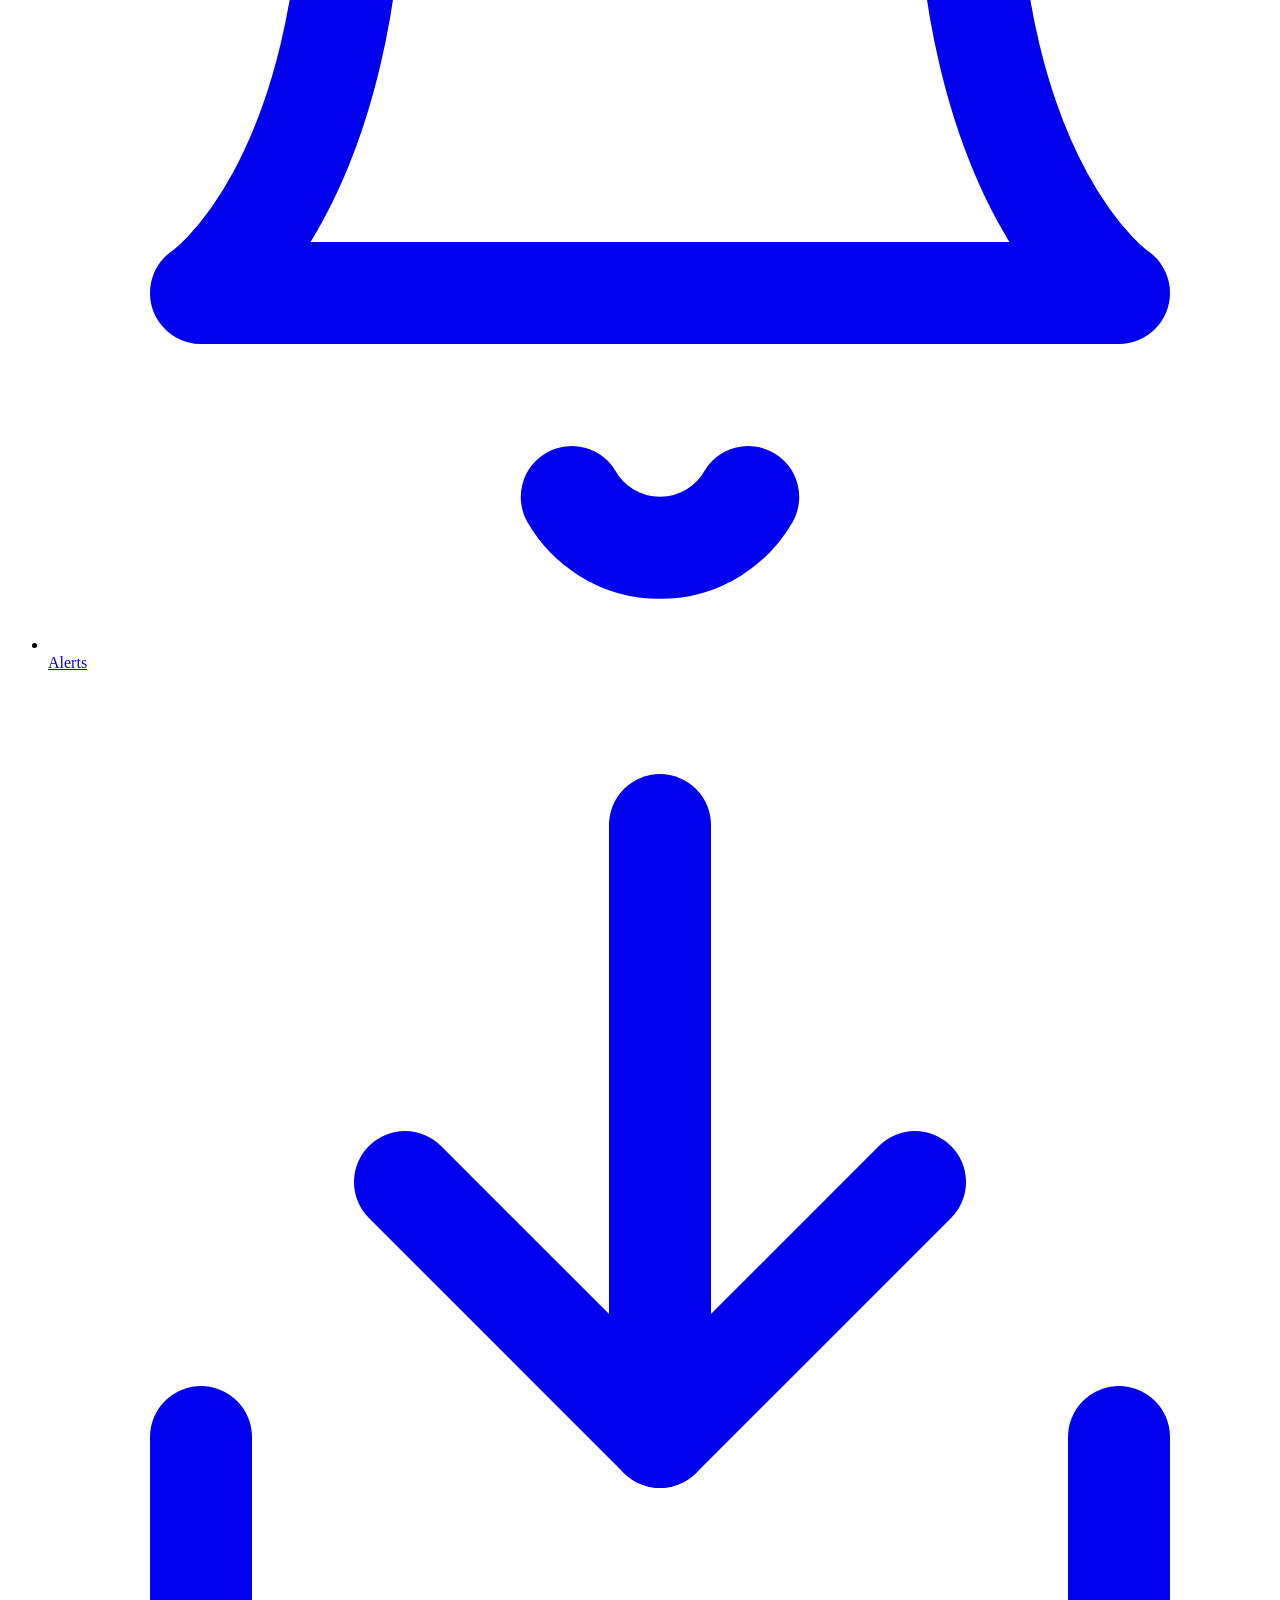
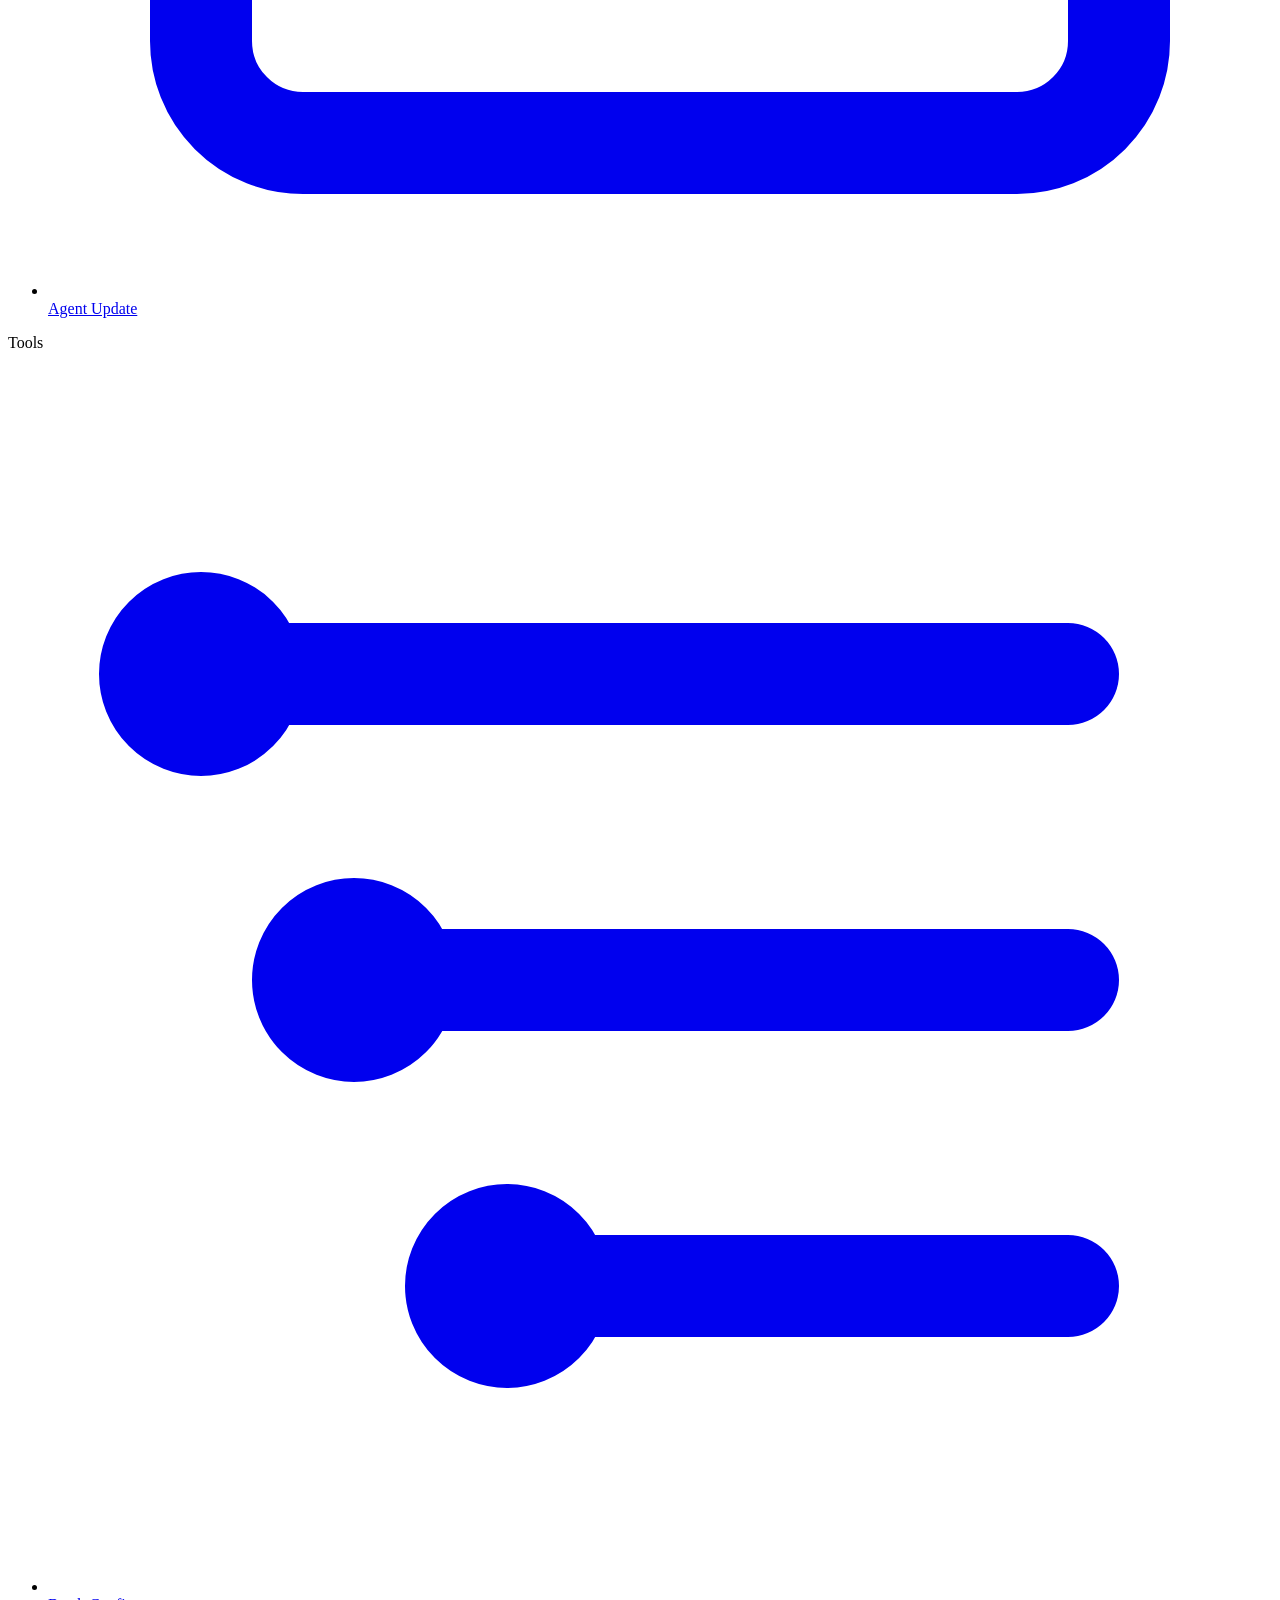
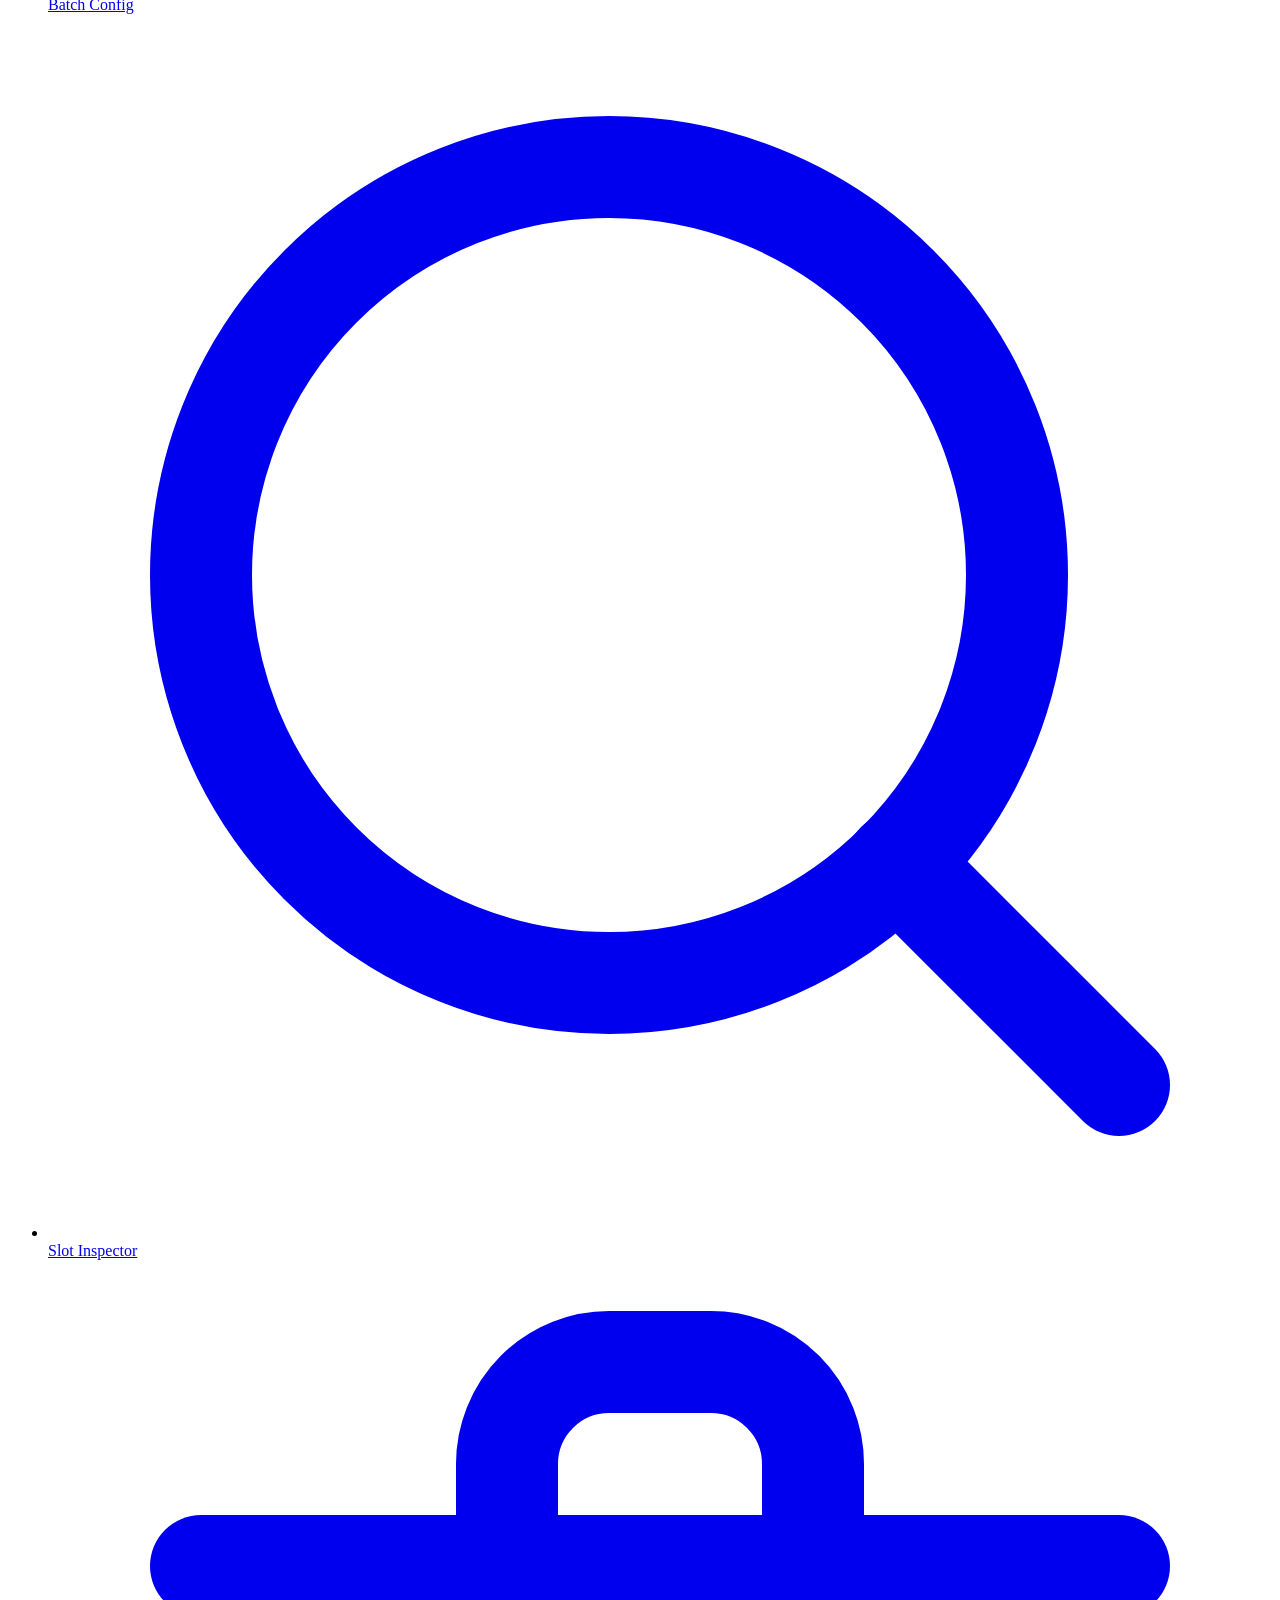
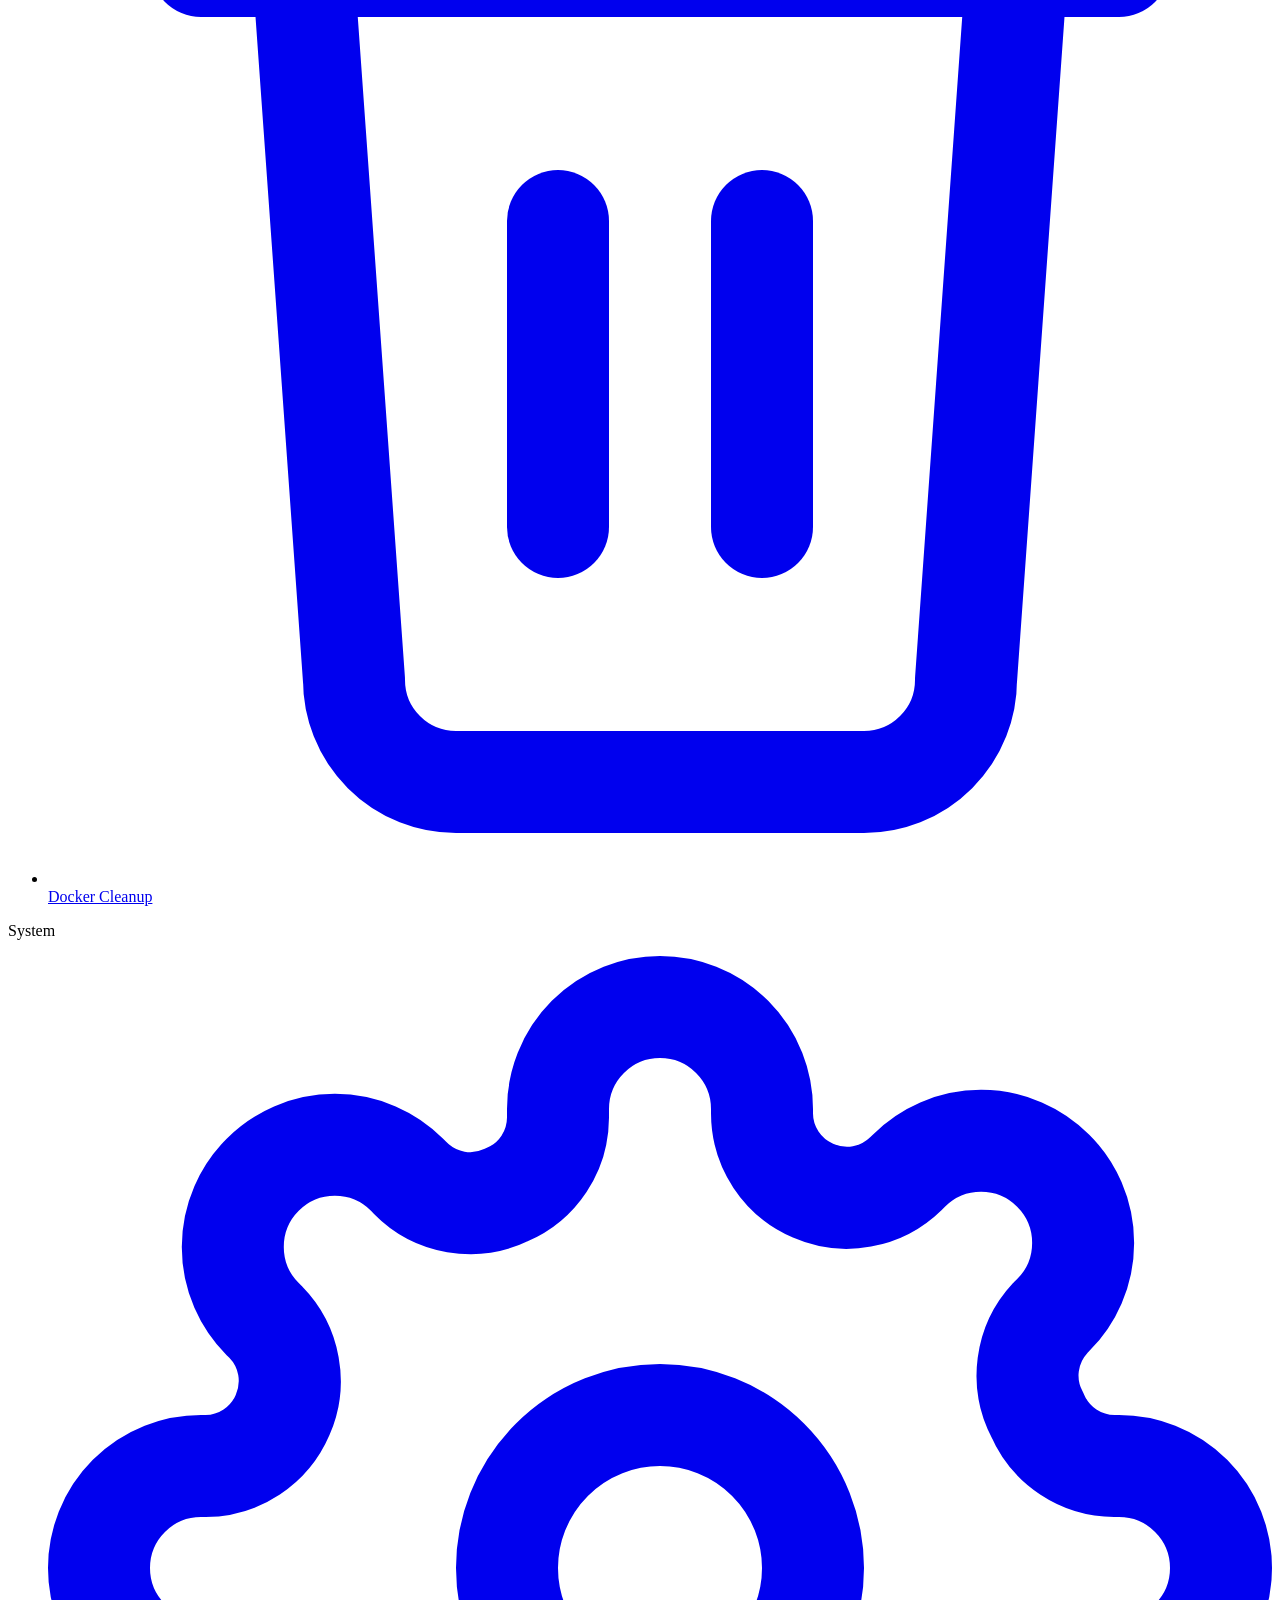
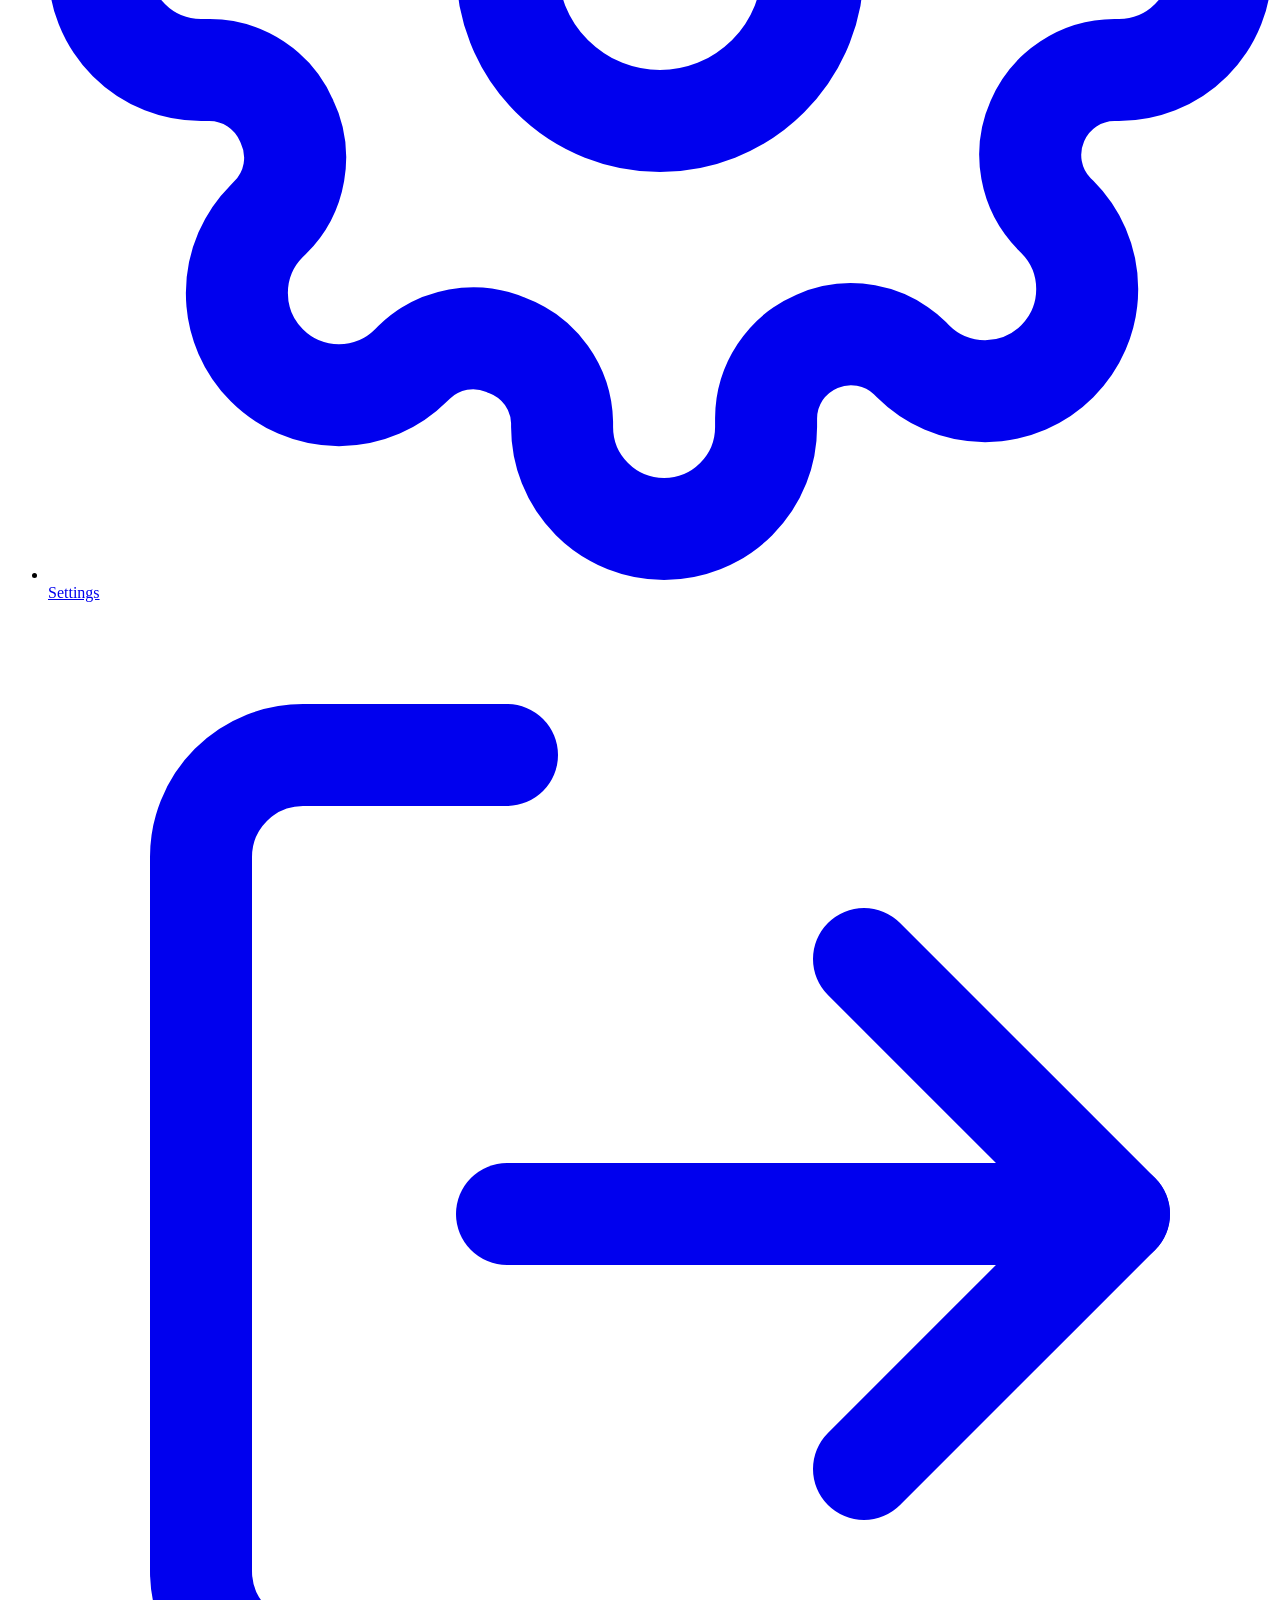
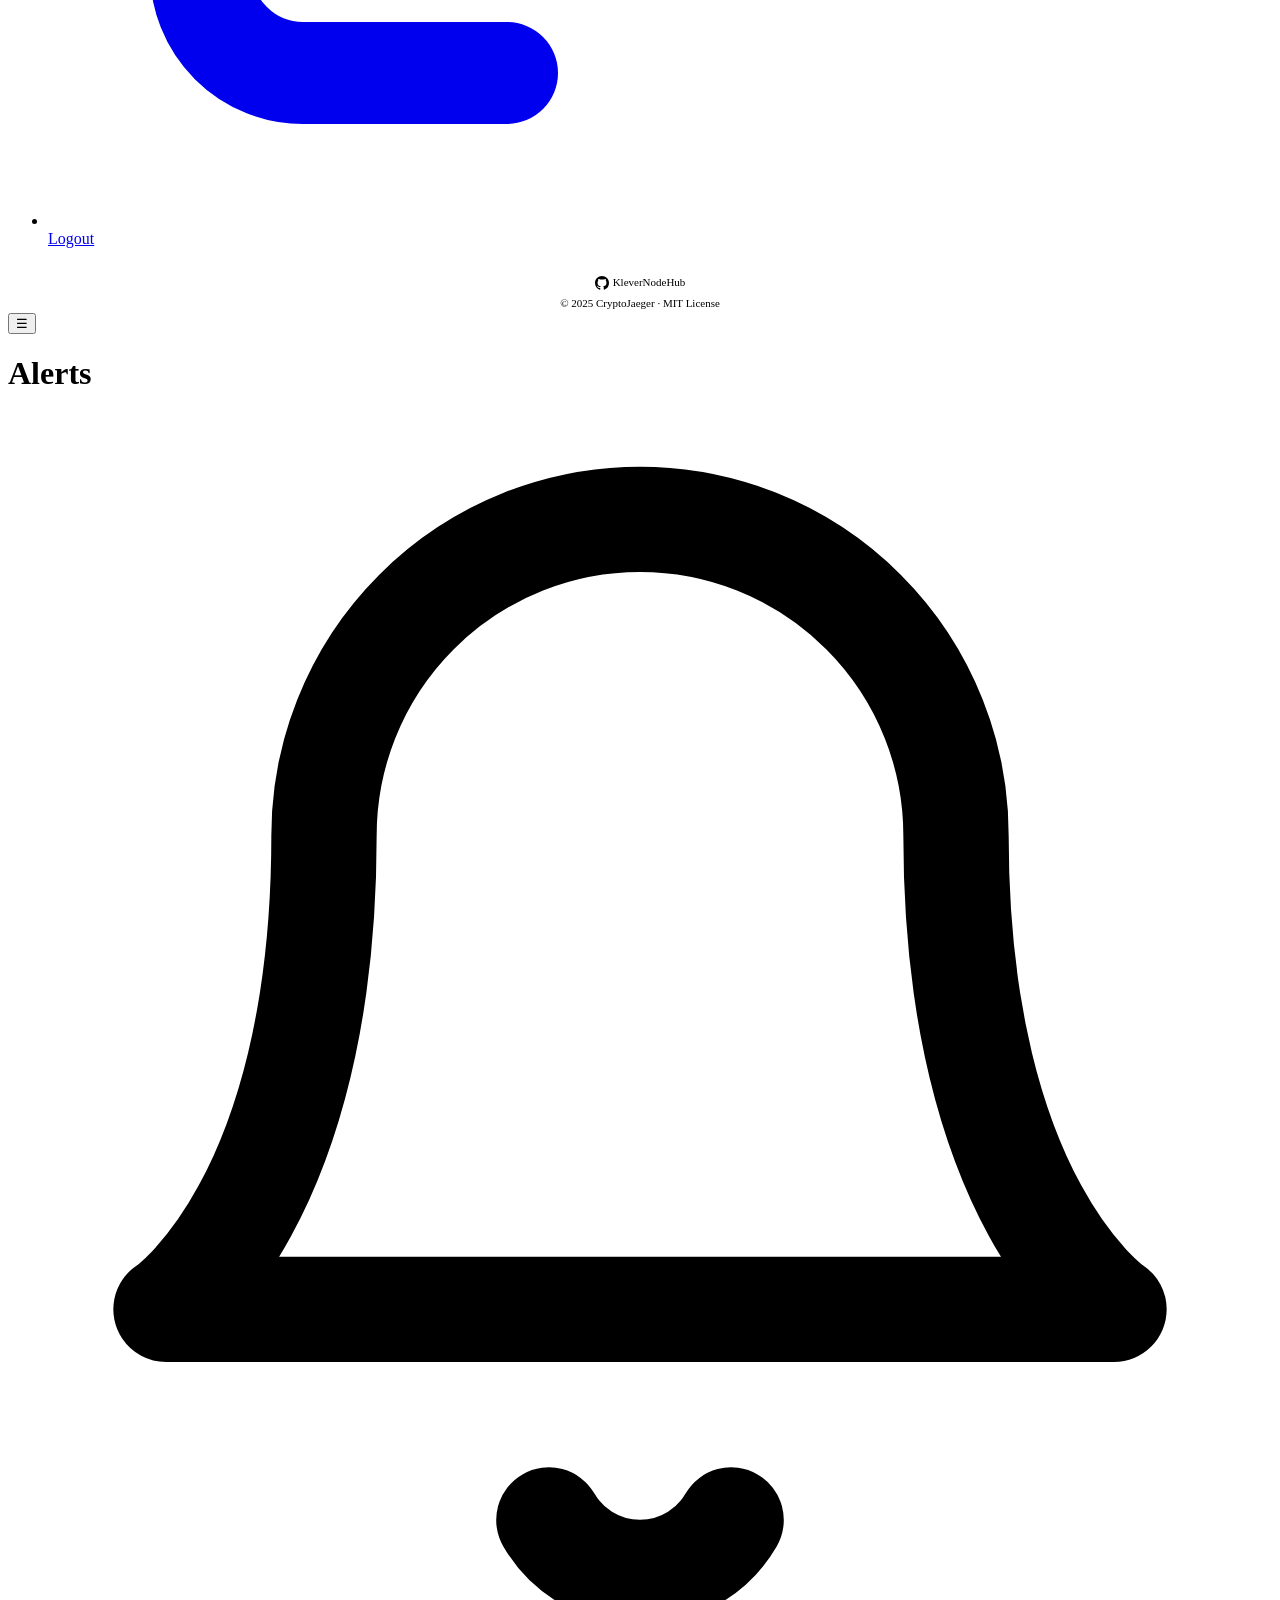
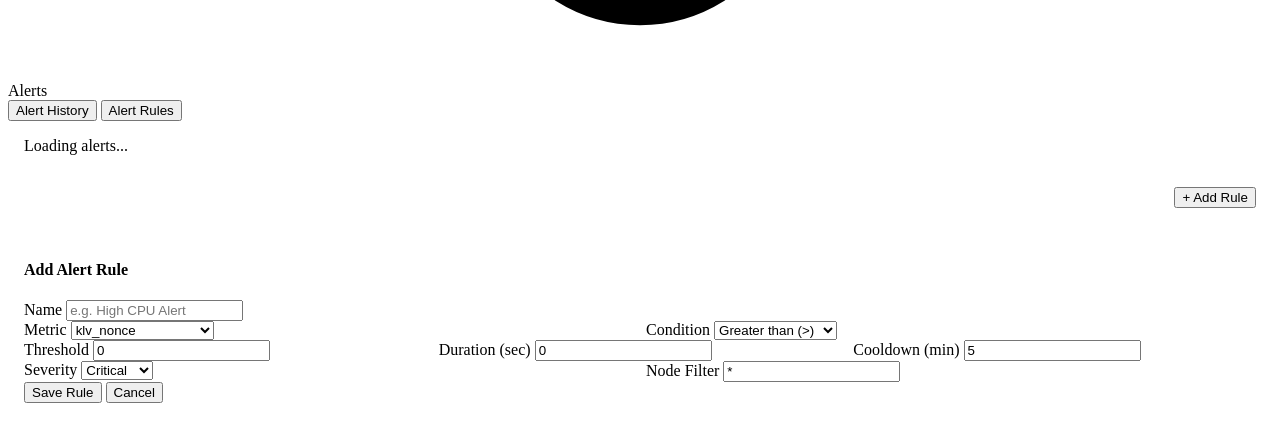
==== commit 1a8ccc18: "feat(tools): Docker image cleanup tool to reclaim disk from old node images (#60) Node upgrades leav" ====
--- a/web/templates/alerts.html
+++ b/web/templates/alerts.html
@@ -31,12 +31,6 @@
                             Overview
                         </a>
                     </li>
-                    <li class="sidebar-nav-item">
-                        <a href="/validators" class="sidebar-nav-link">
-                            <svg viewBox="0 0 24 24" fill="none" stroke="currentColor" stroke-width="2" stroke-linecap="round" stroke-linejoin="round"><path d="M12 2l8 4v6c0 5-3.5 8-8 10-4.5-2-8-5-8-10V6l8-4z"/><path d="M9 12l2 2 4-4"/></svg>
-                            Validators
-                        </a>
-                    </li>
                 </ul>
             </div>
 
@@ -78,6 +72,12 @@
                         <a href="/slotinspector" class="sidebar-nav-link">
                             <svg viewBox="0 0 24 24" fill="none" stroke="currentColor" stroke-width="2" stroke-linecap="round" stroke-linejoin="round"><circle cx="11" cy="11" r="8"/><path d="M21 21l-4.35-4.35"/></svg>
                             Slot Inspector
+                        </a>
+                    </li>
+                    <li class="sidebar-nav-item">
+                        <a href="/docker-cleanup" class="sidebar-nav-link">
+                            <svg viewBox="0 0 24 24" fill="none" stroke="currentColor" stroke-width="2" stroke-linecap="round" stroke-linejoin="round"><polyline points="3 6 5 6 21 6"/><path d="M19 6l-1 14a2 2 0 0 1-2 2H8a2 2 0 0 1-2-2L5 6"/><path d="M10 11v6"/><path d="M14 11v6"/><path d="M9 6V4a2 2 0 0 1 2-2h2a2 2 0 0 1 2 2v2"/></svg>
+                            Docker Cleanup
                         </a>
                     </li>
                 </ul>
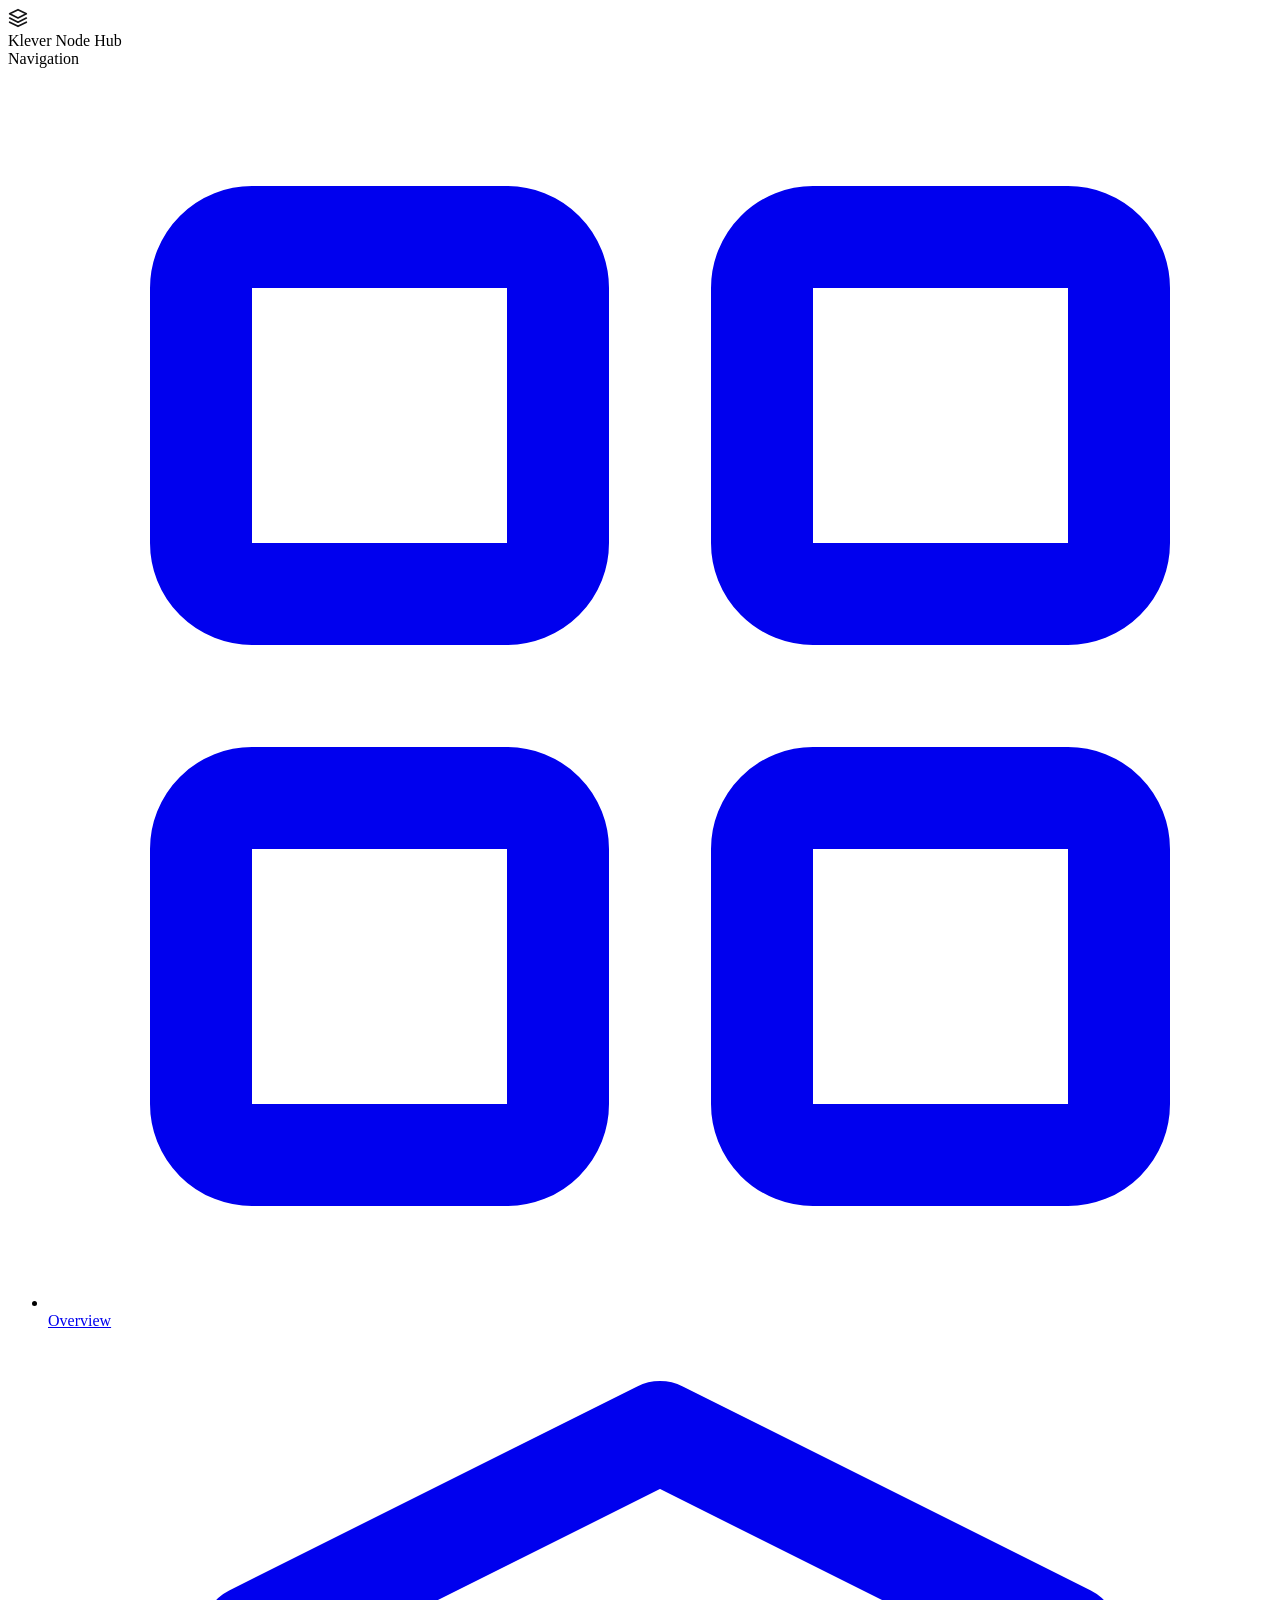
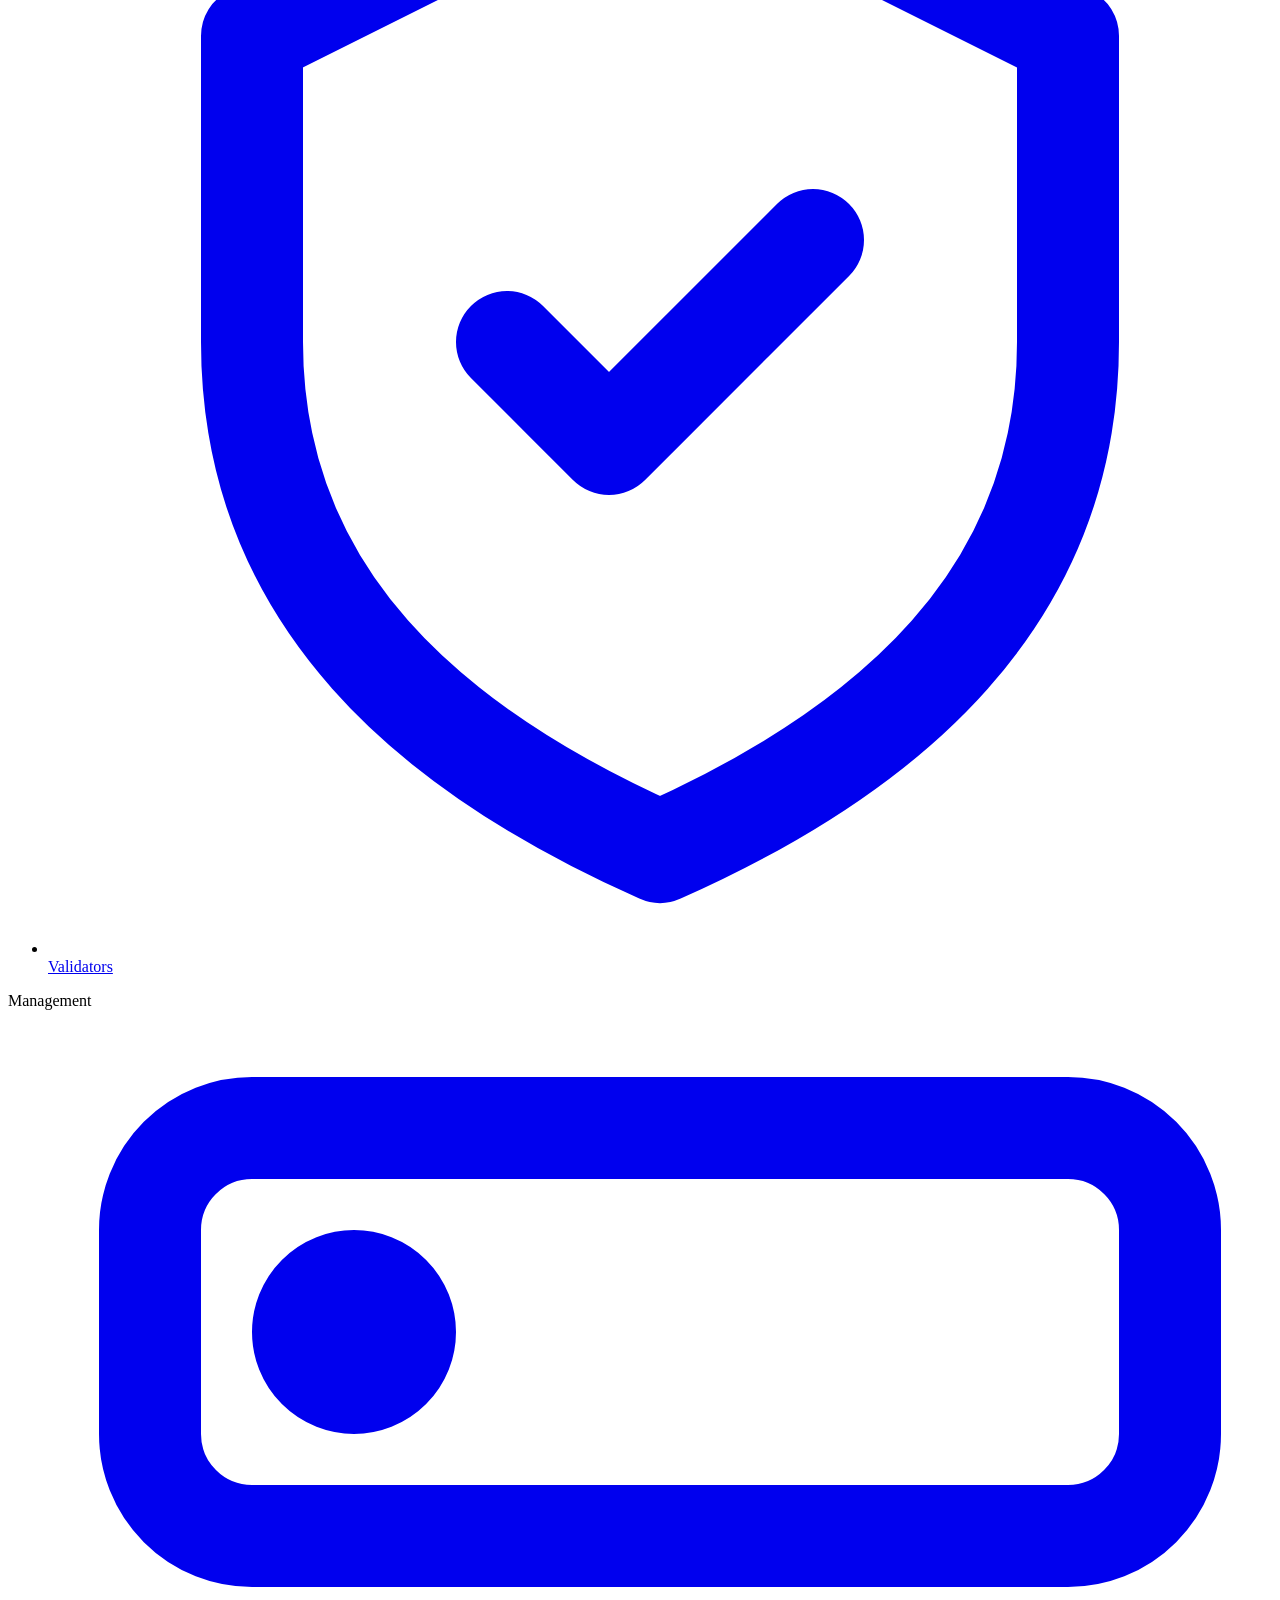
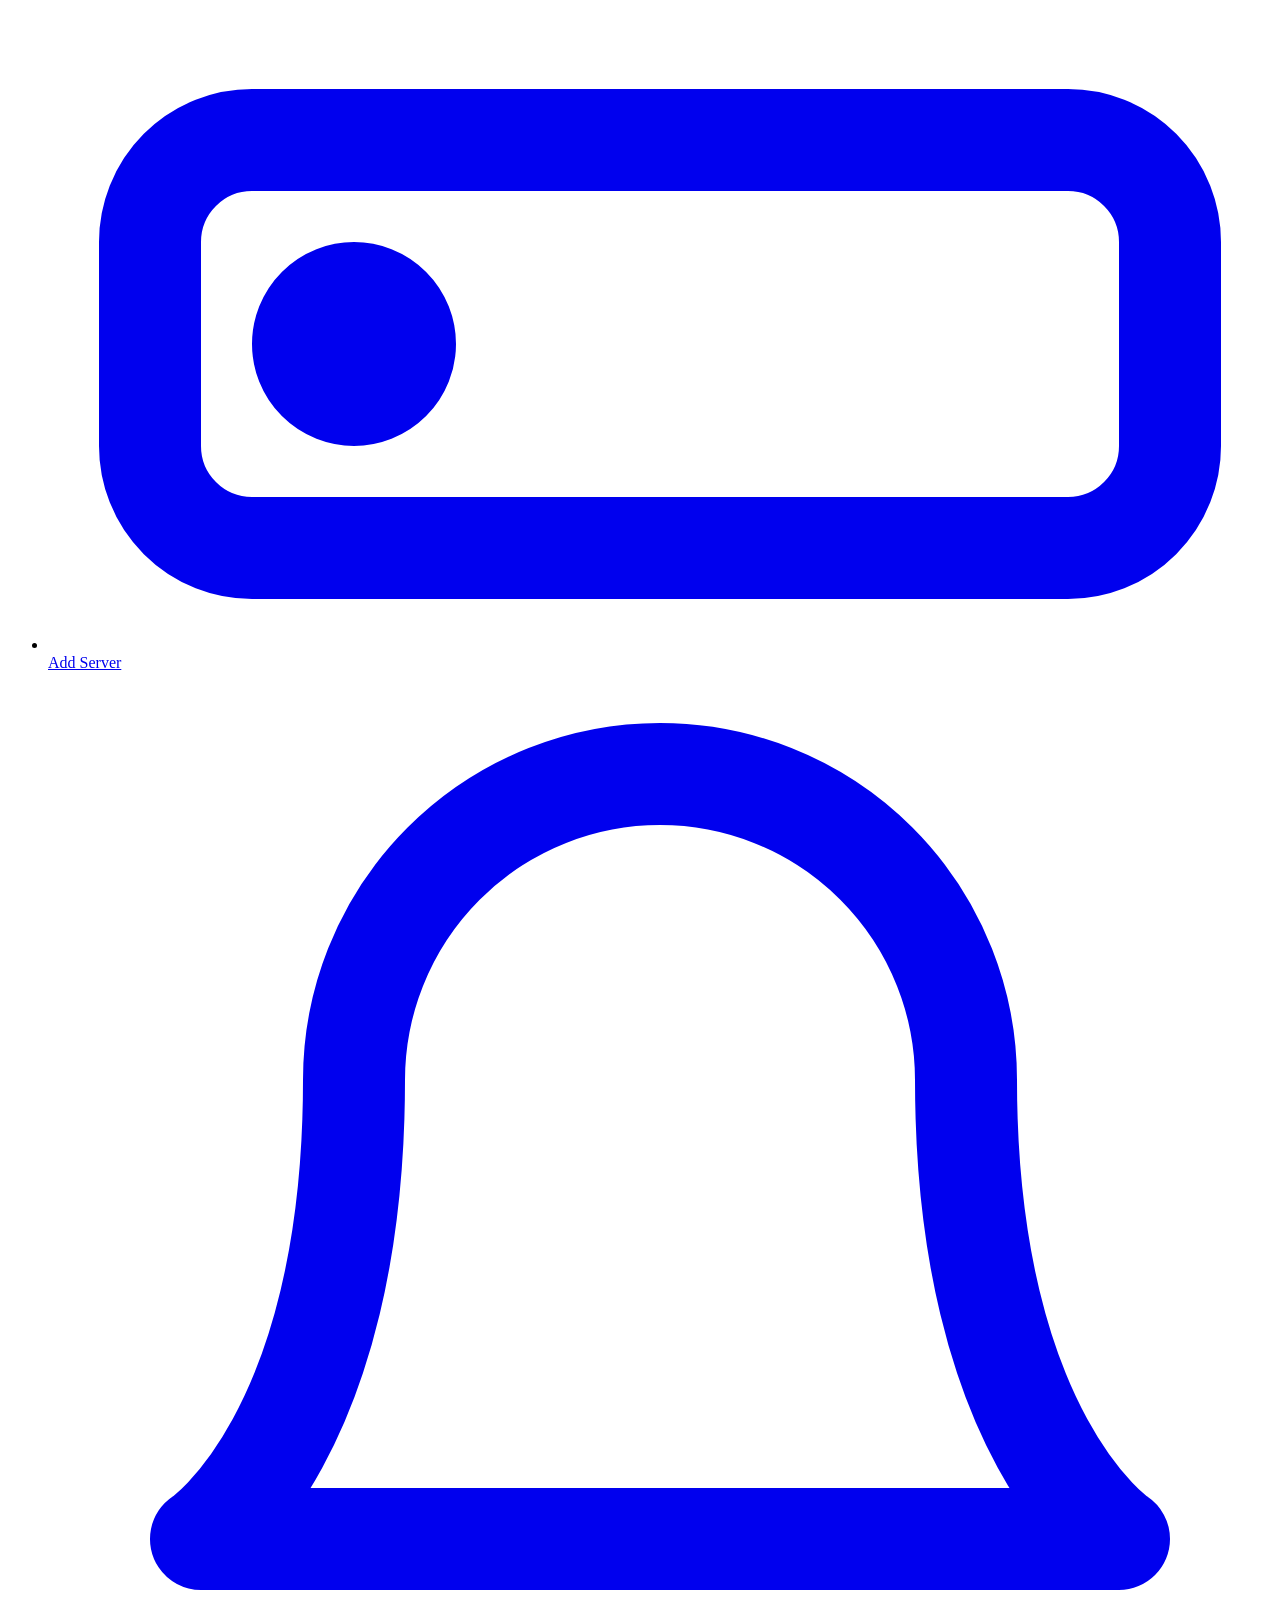
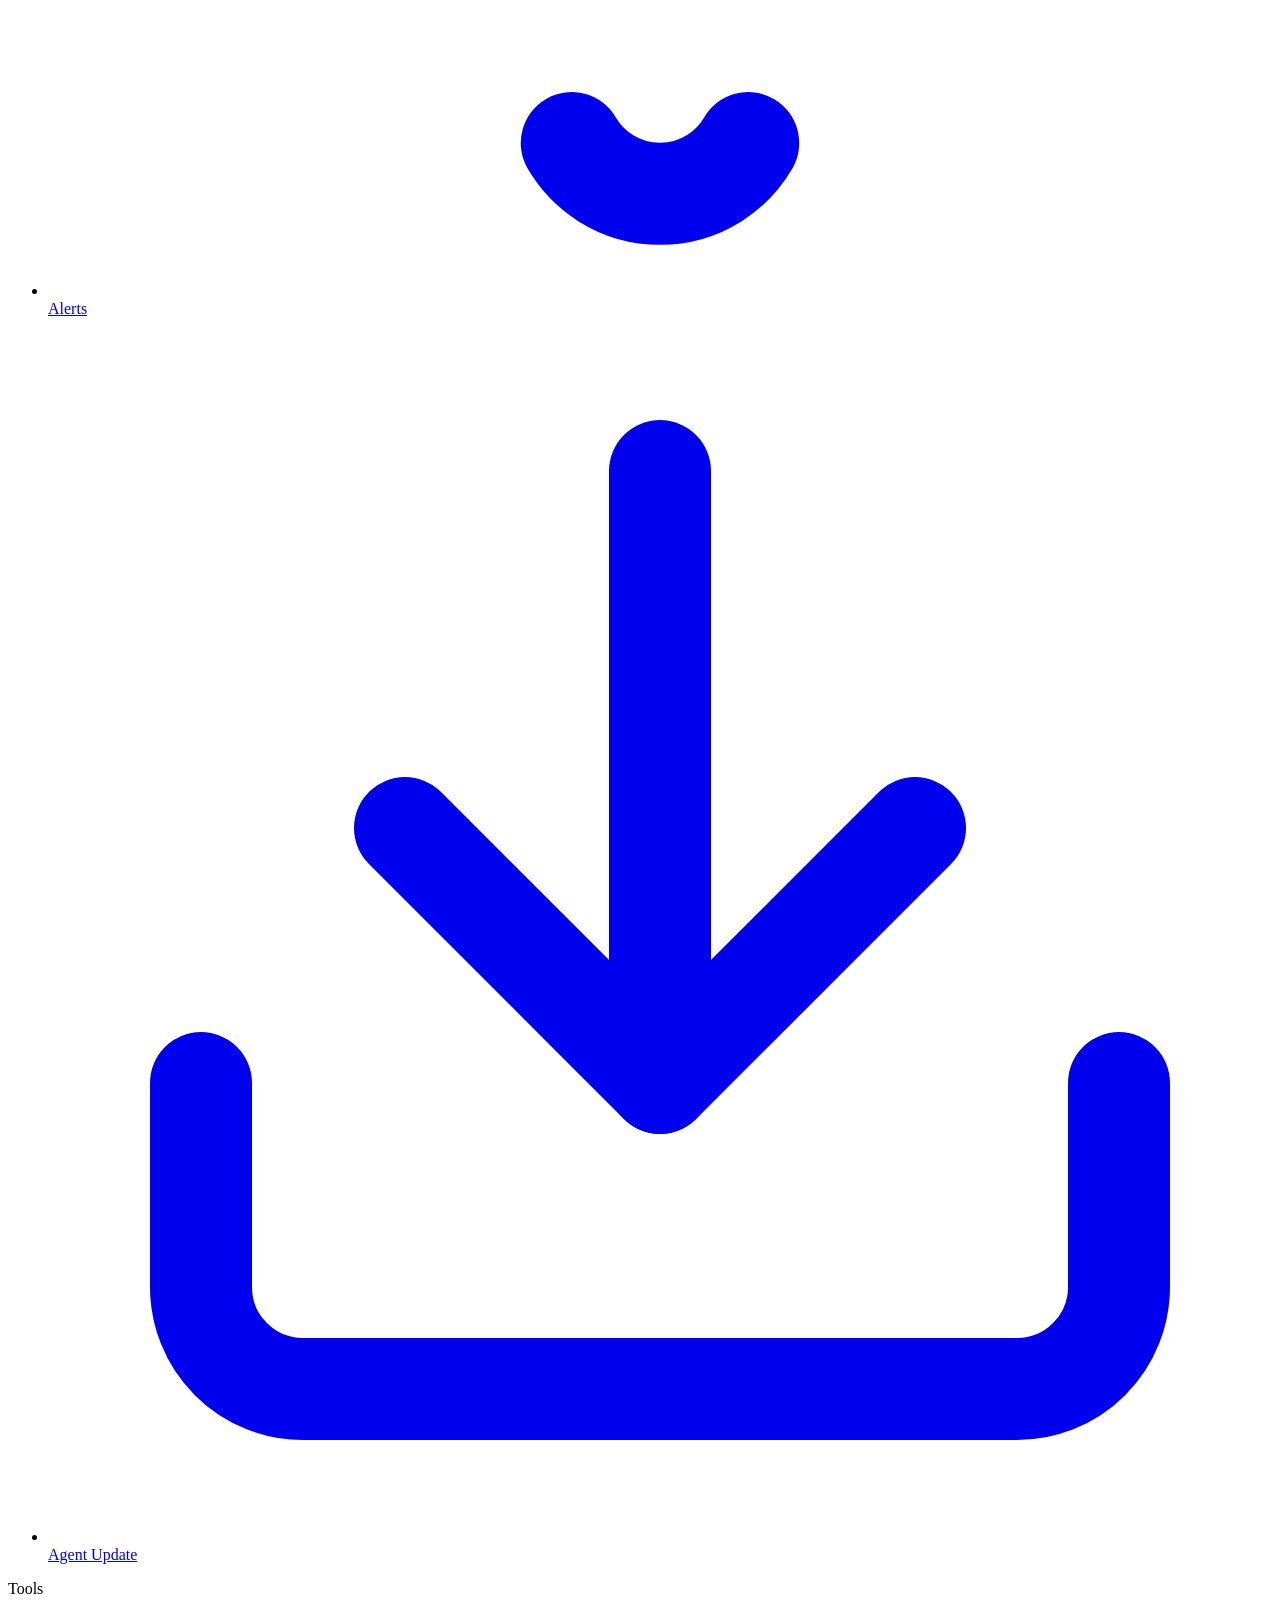
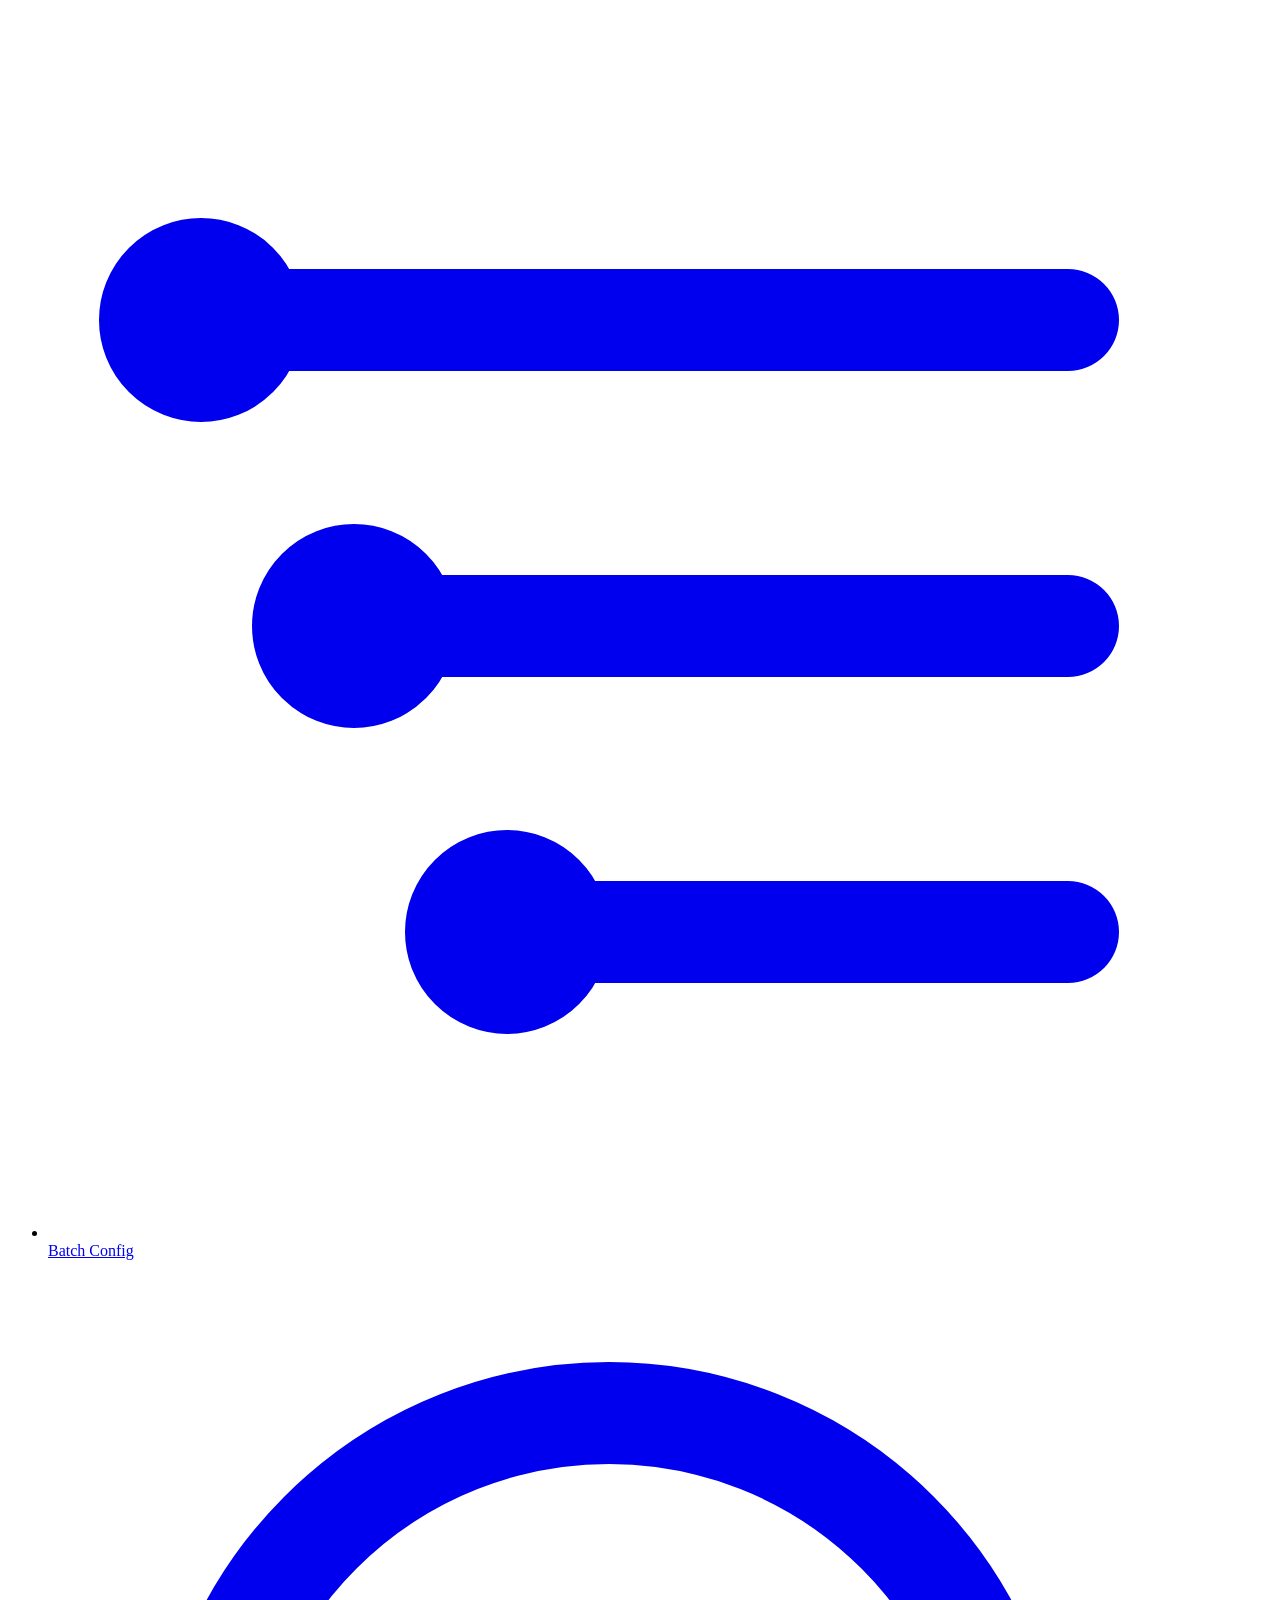
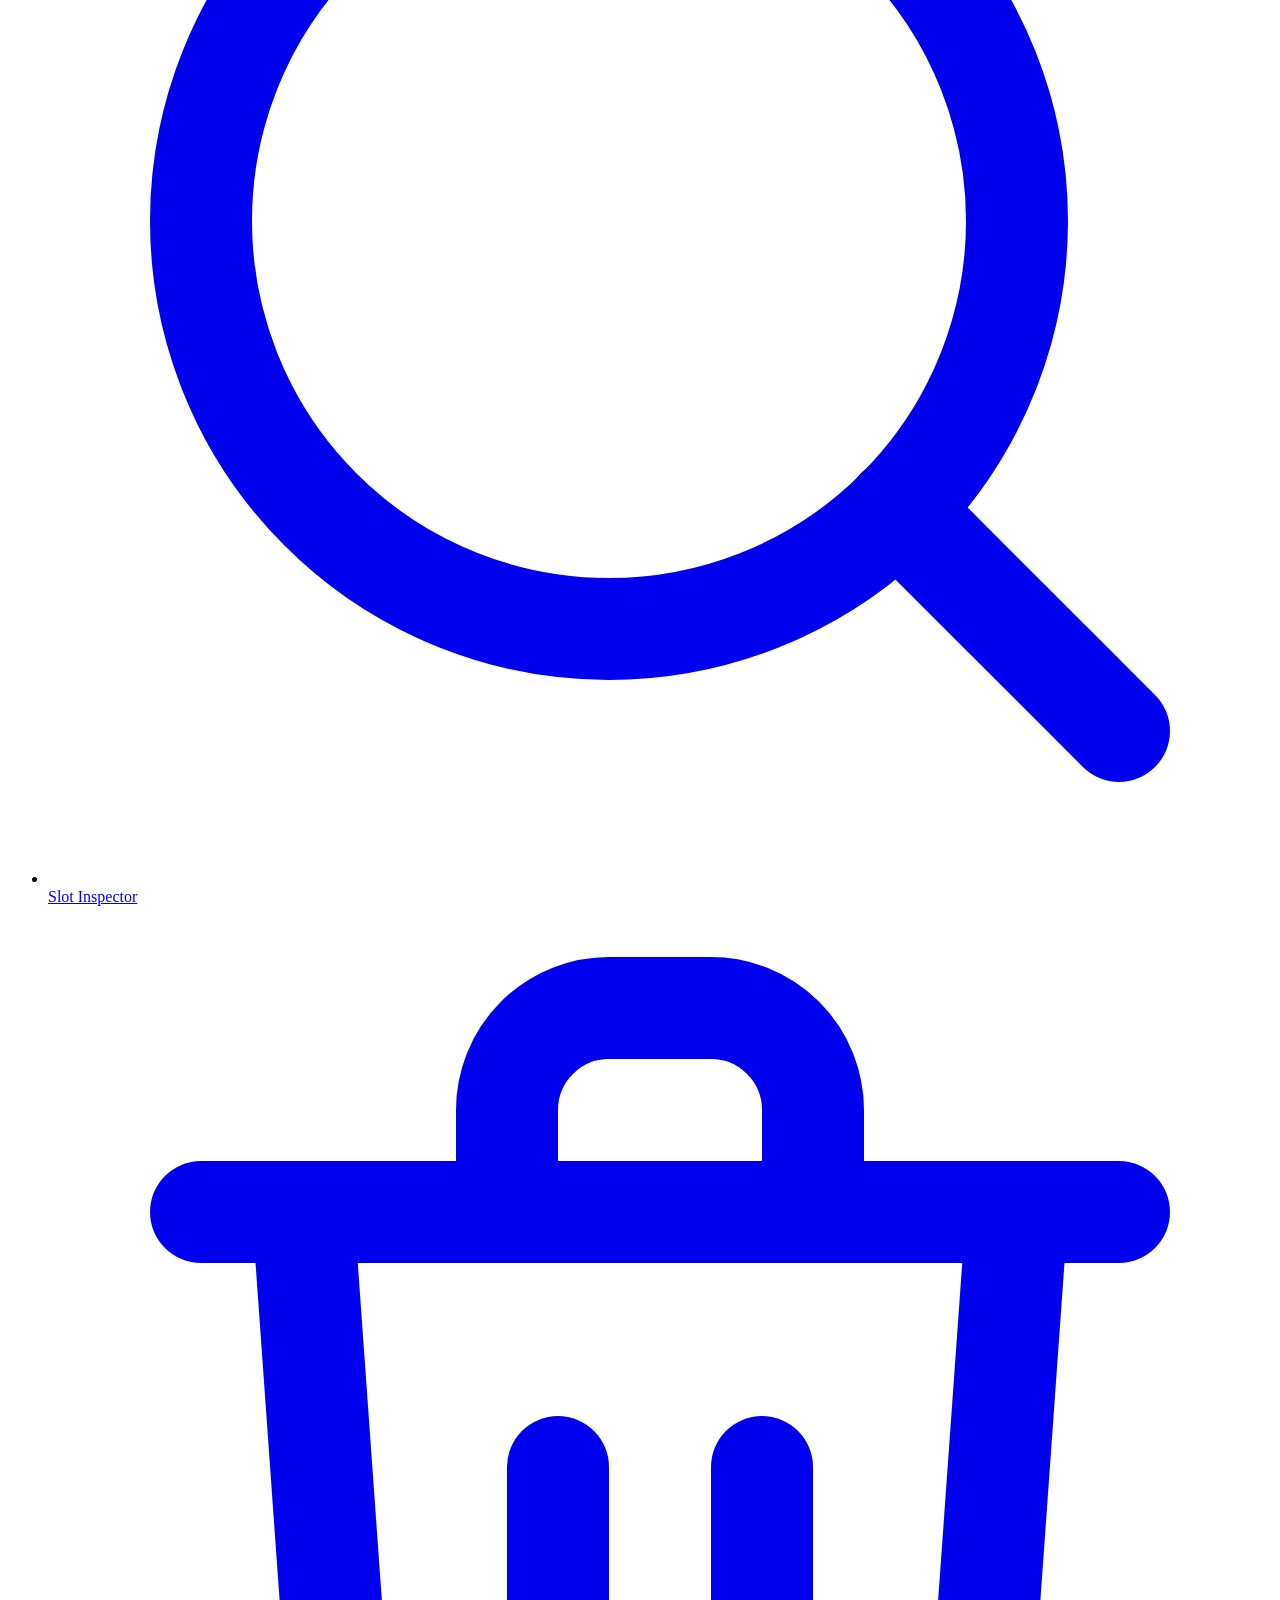
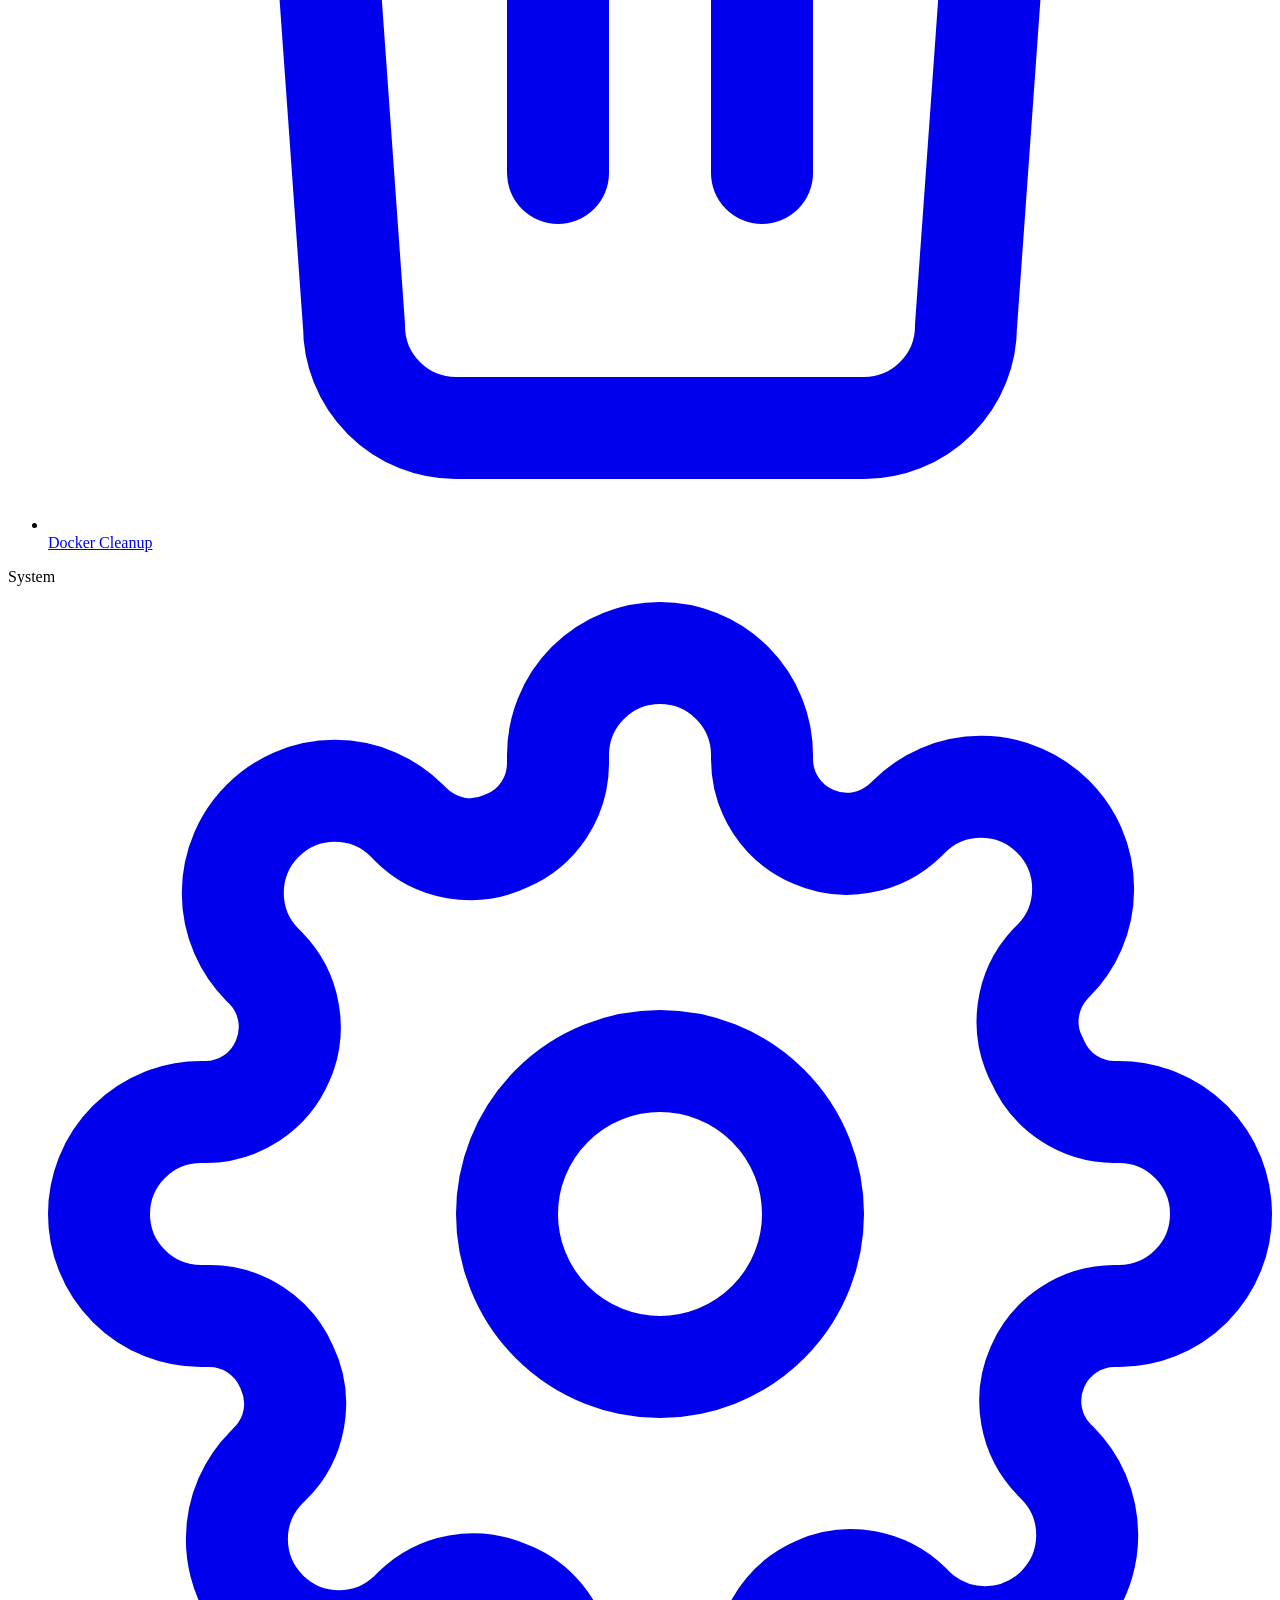
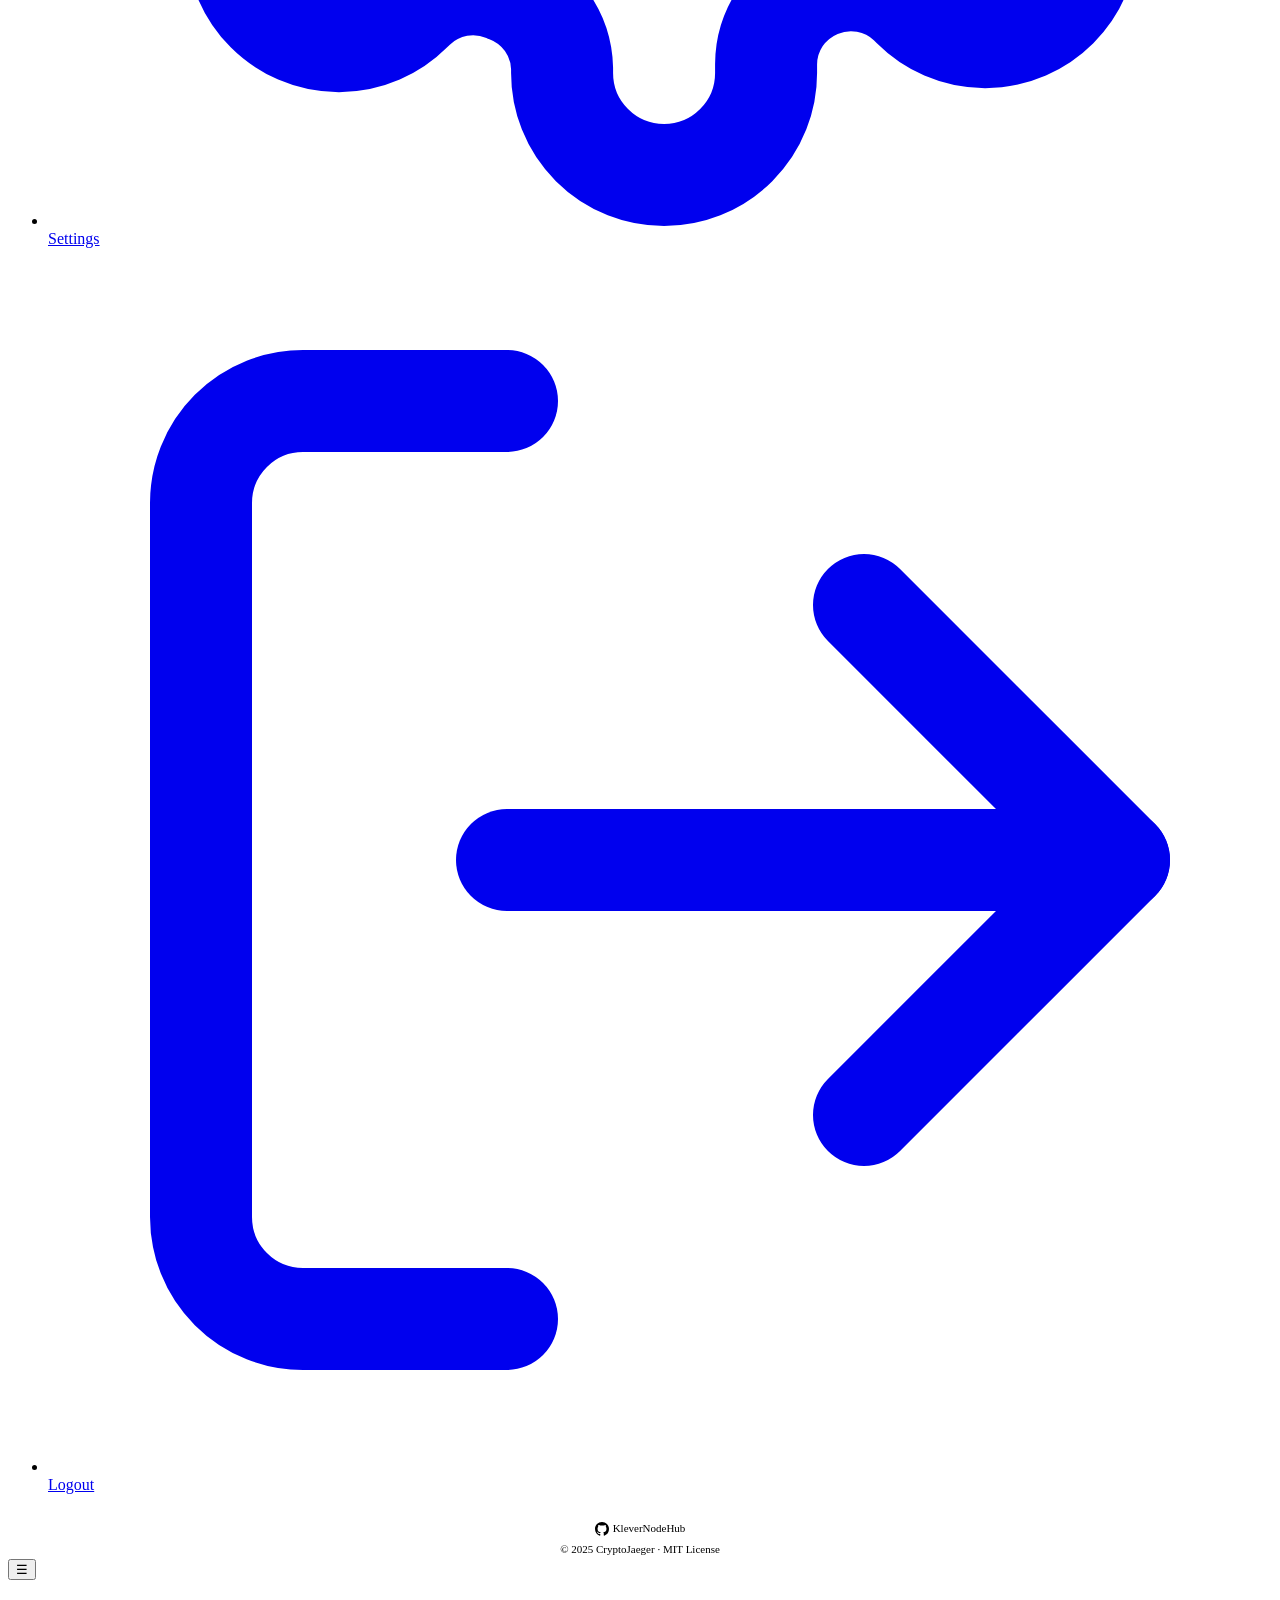
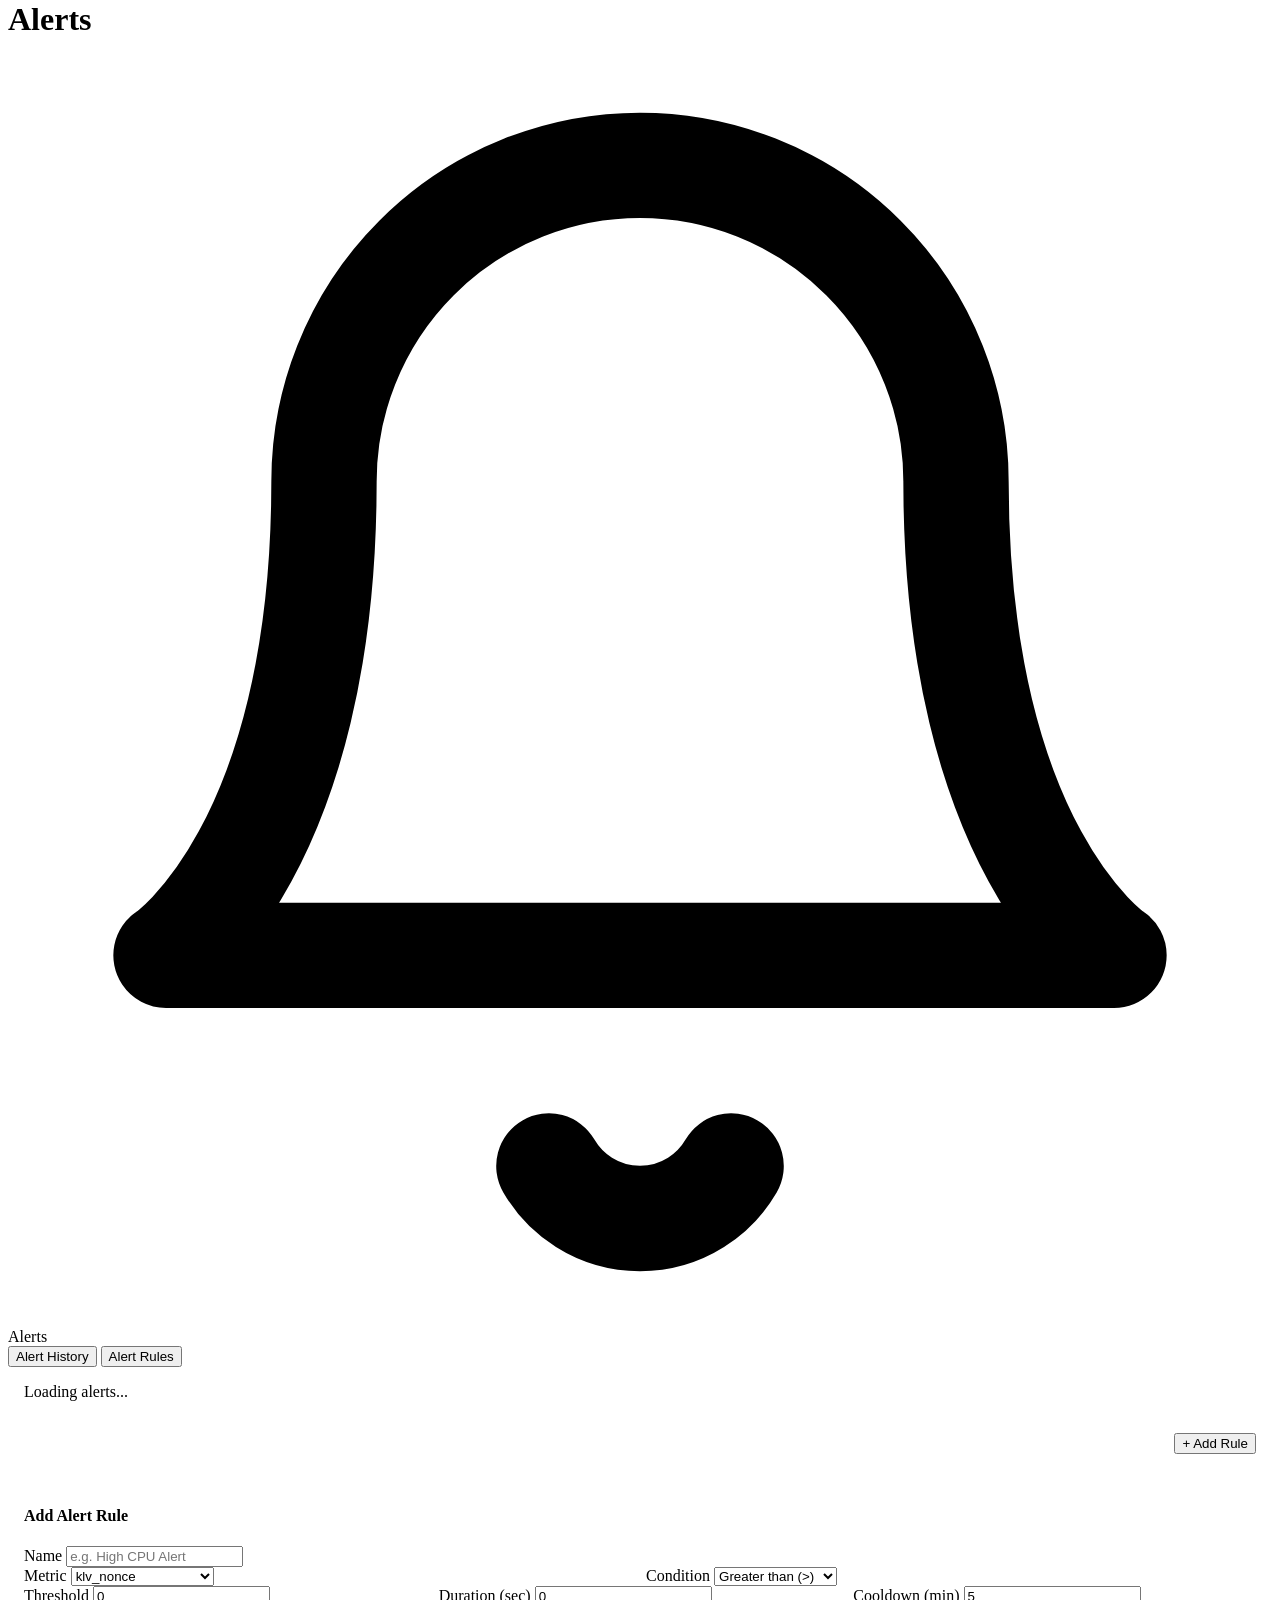
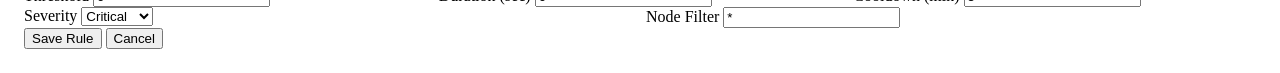
==== commit 2c77005f: "Merge remote-tracking branch 'origin/main' into feat/validator-monitor # Conflicts: #	CHANGELOG.md" ====
--- a/web/templates/alerts.html
+++ b/web/templates/alerts.html
@@ -29,6 +29,12 @@
                         <a href="/overview" class="sidebar-nav-link">
                             <svg viewBox="0 0 24 24" fill="none" stroke="currentColor" stroke-width="2" stroke-linecap="round" stroke-linejoin="round"><rect x="3" y="3" width="7" height="7" rx="1"/><rect x="14" y="3" width="7" height="7" rx="1"/><rect x="3" y="14" width="7" height="7" rx="1"/><rect x="14" y="14" width="7" height="7" rx="1"/></svg>
                             Overview
+                        </a>
+                    </li>
+                    <li class="sidebar-nav-item">
+                        <a href="/validators" class="sidebar-nav-link">
+                            <svg viewBox="0 0 24 24" fill="none" stroke="currentColor" stroke-width="2" stroke-linecap="round" stroke-linejoin="round"><path d="M12 2l8 4v6c0 5-3.5 8-8 10-4.5-2-8-5-8-10V6l8-4z"/><path d="M9 12l2 2 4-4"/></svg>
+                            Validators
                         </a>
                     </li>
                 </ul>
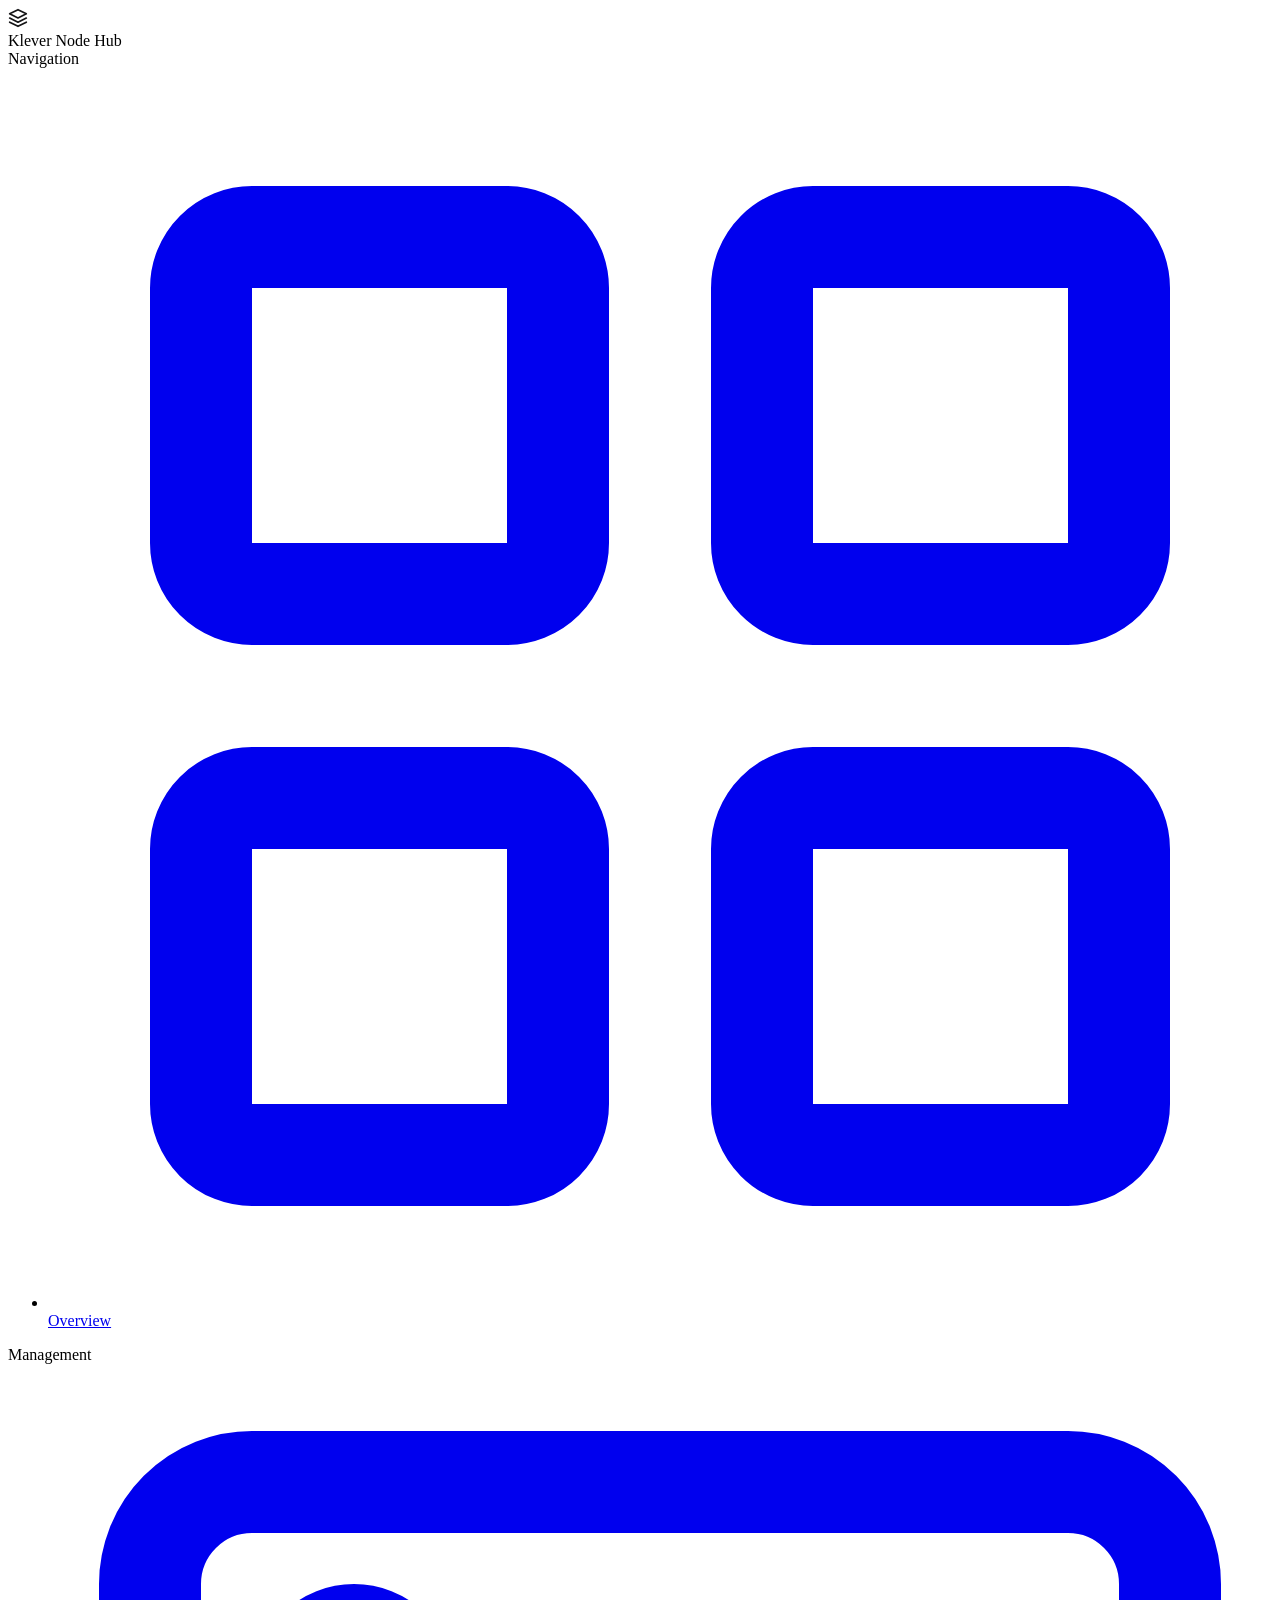
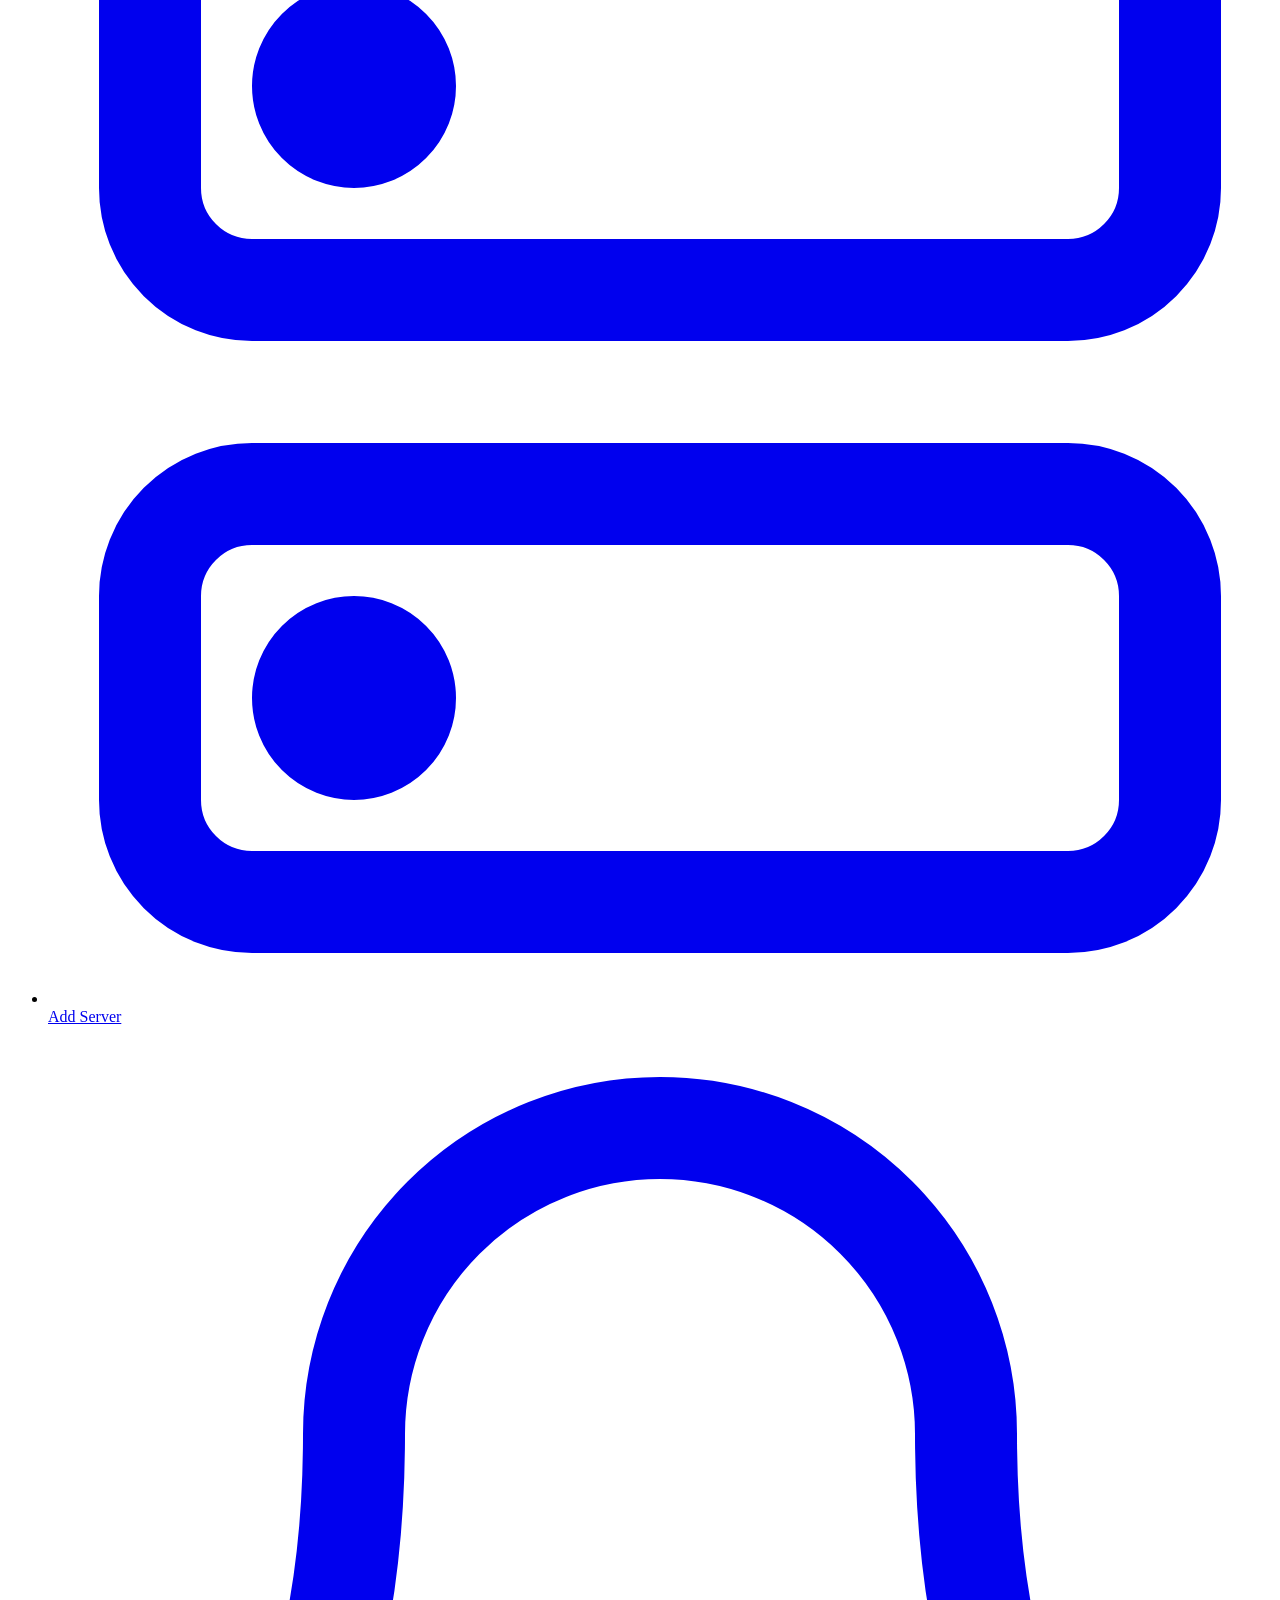
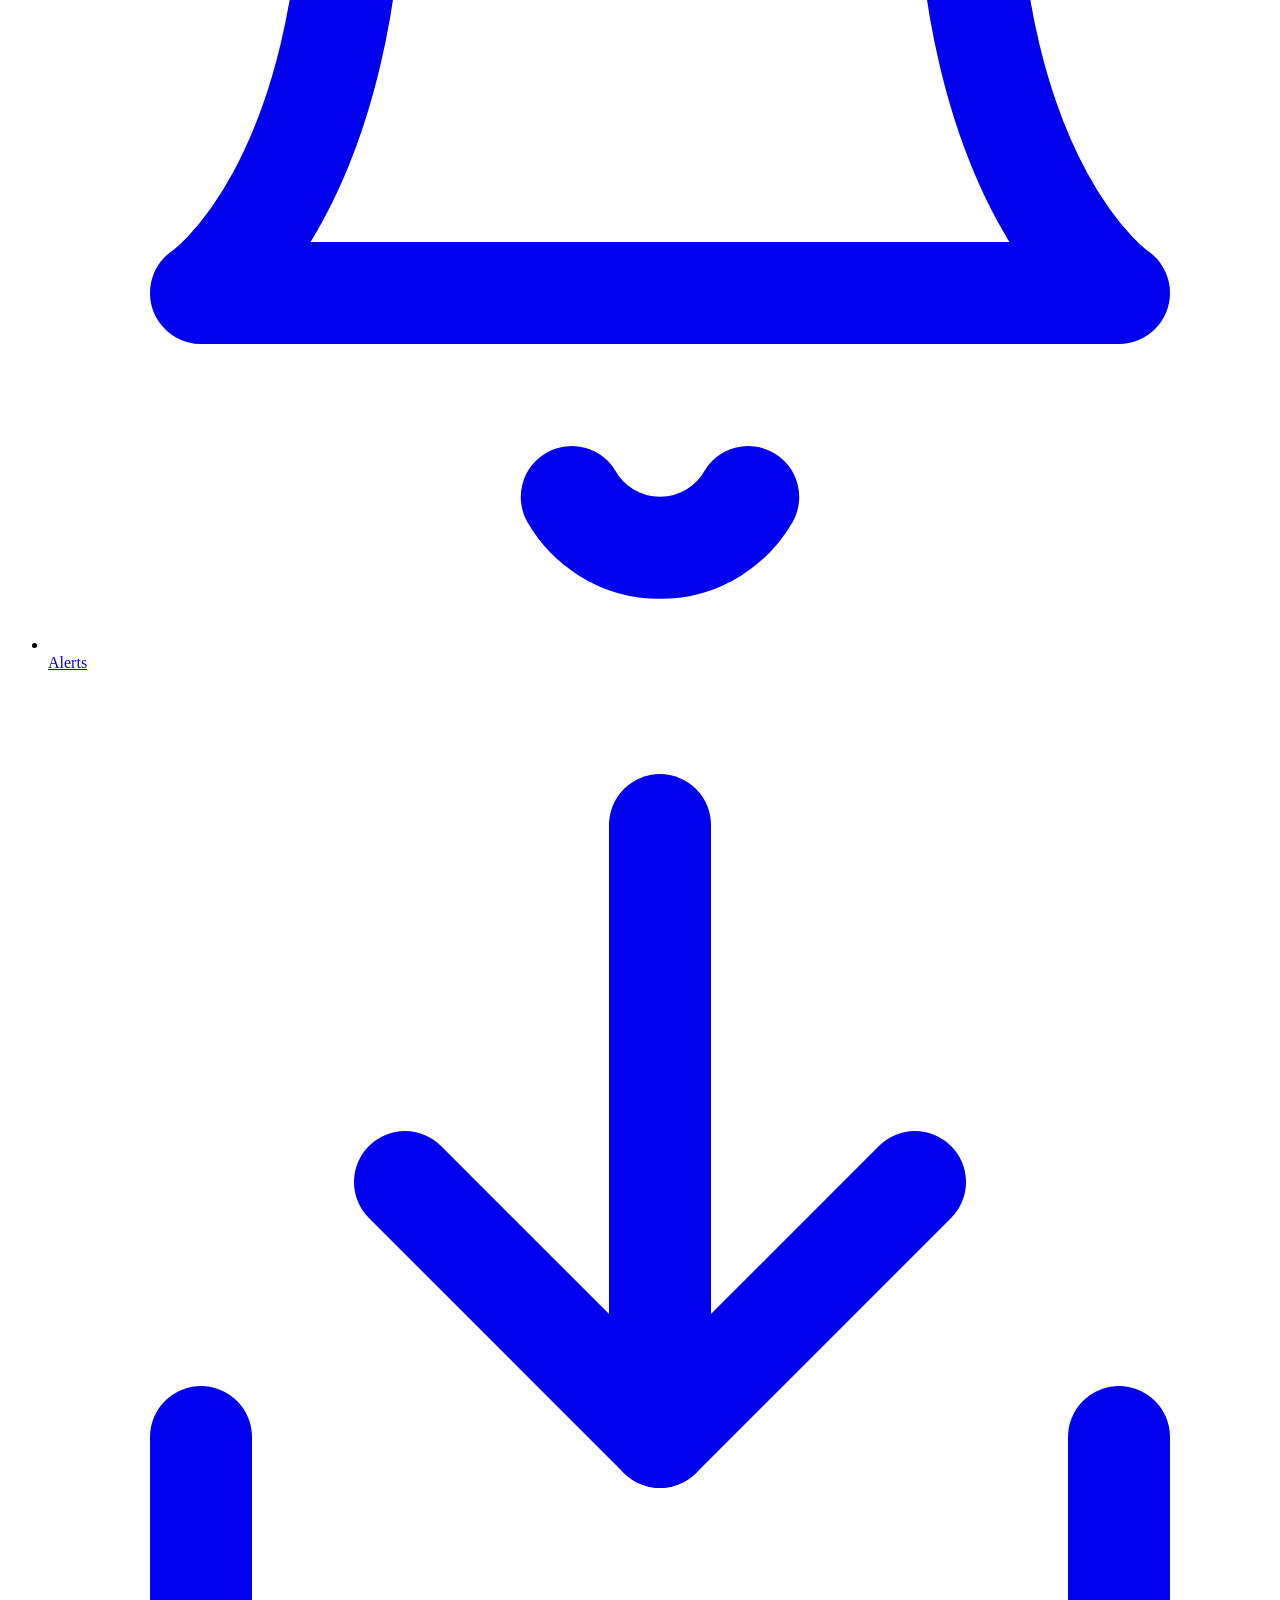
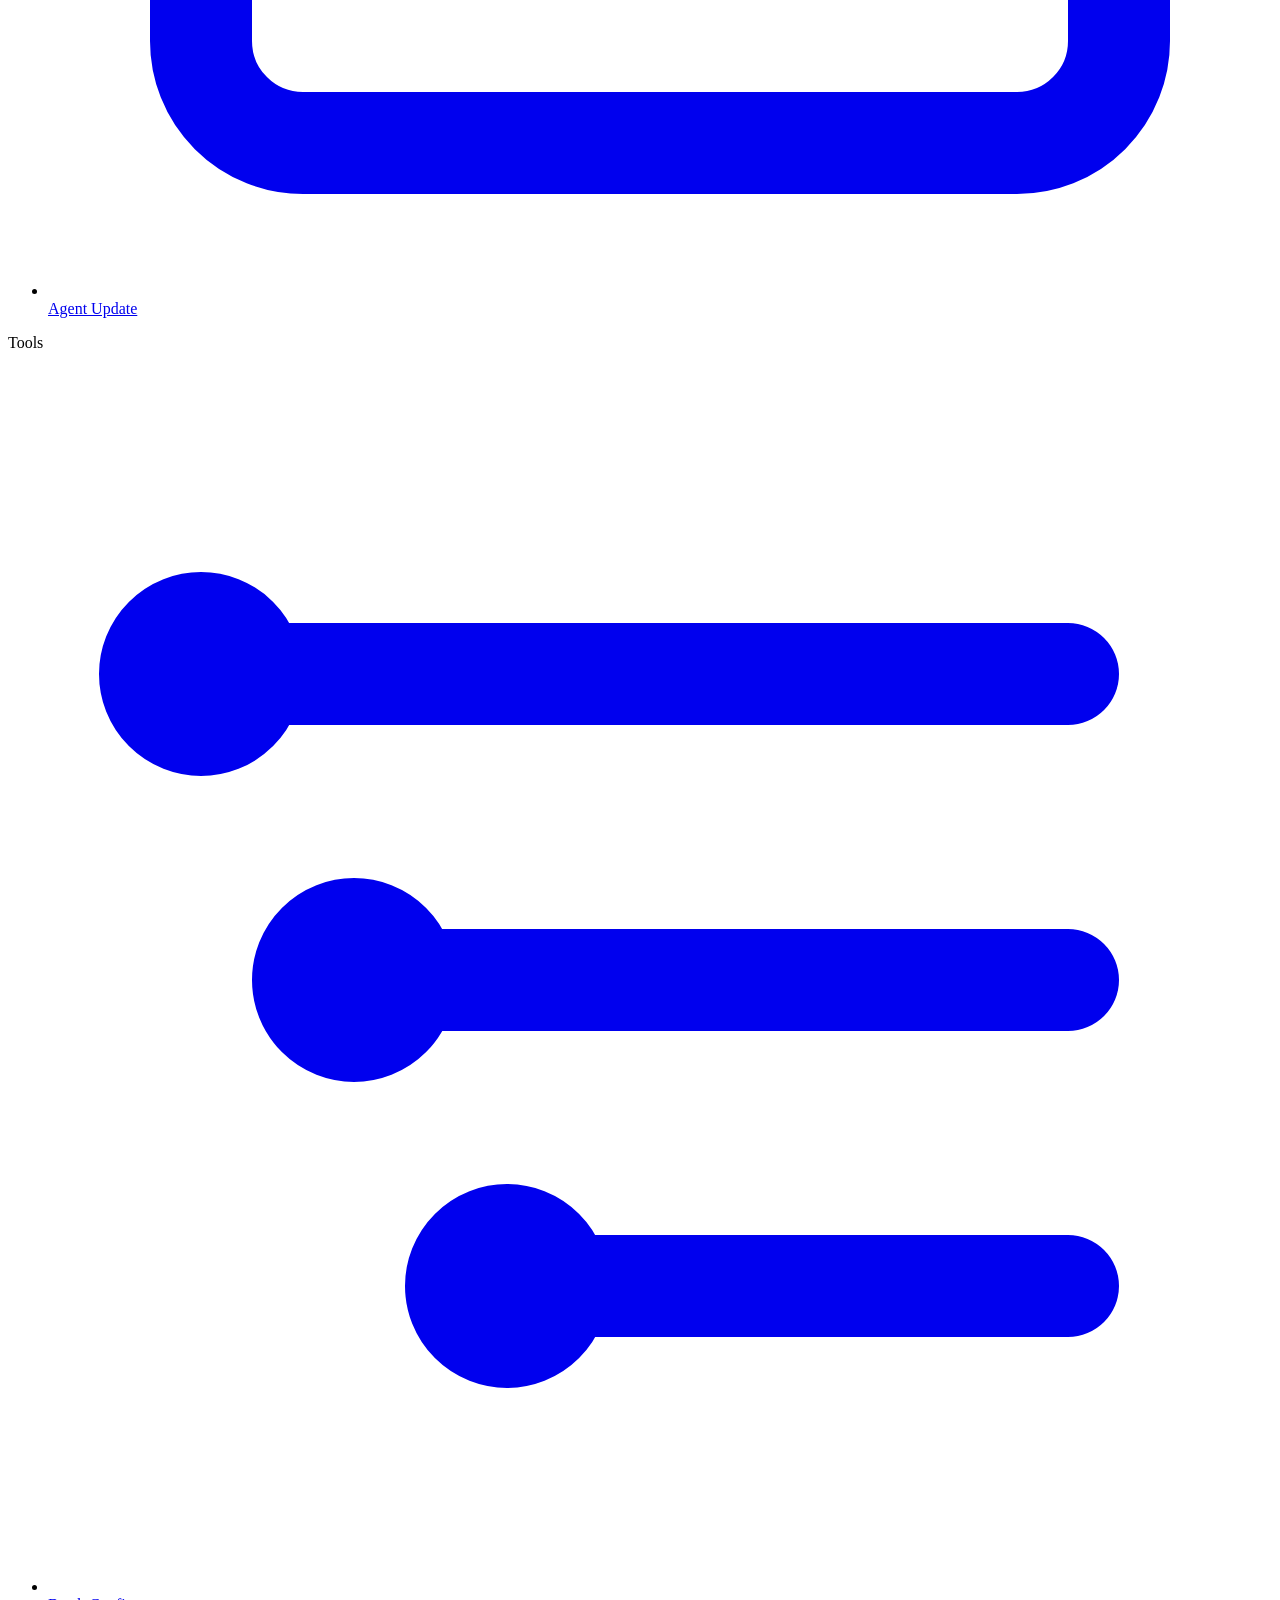
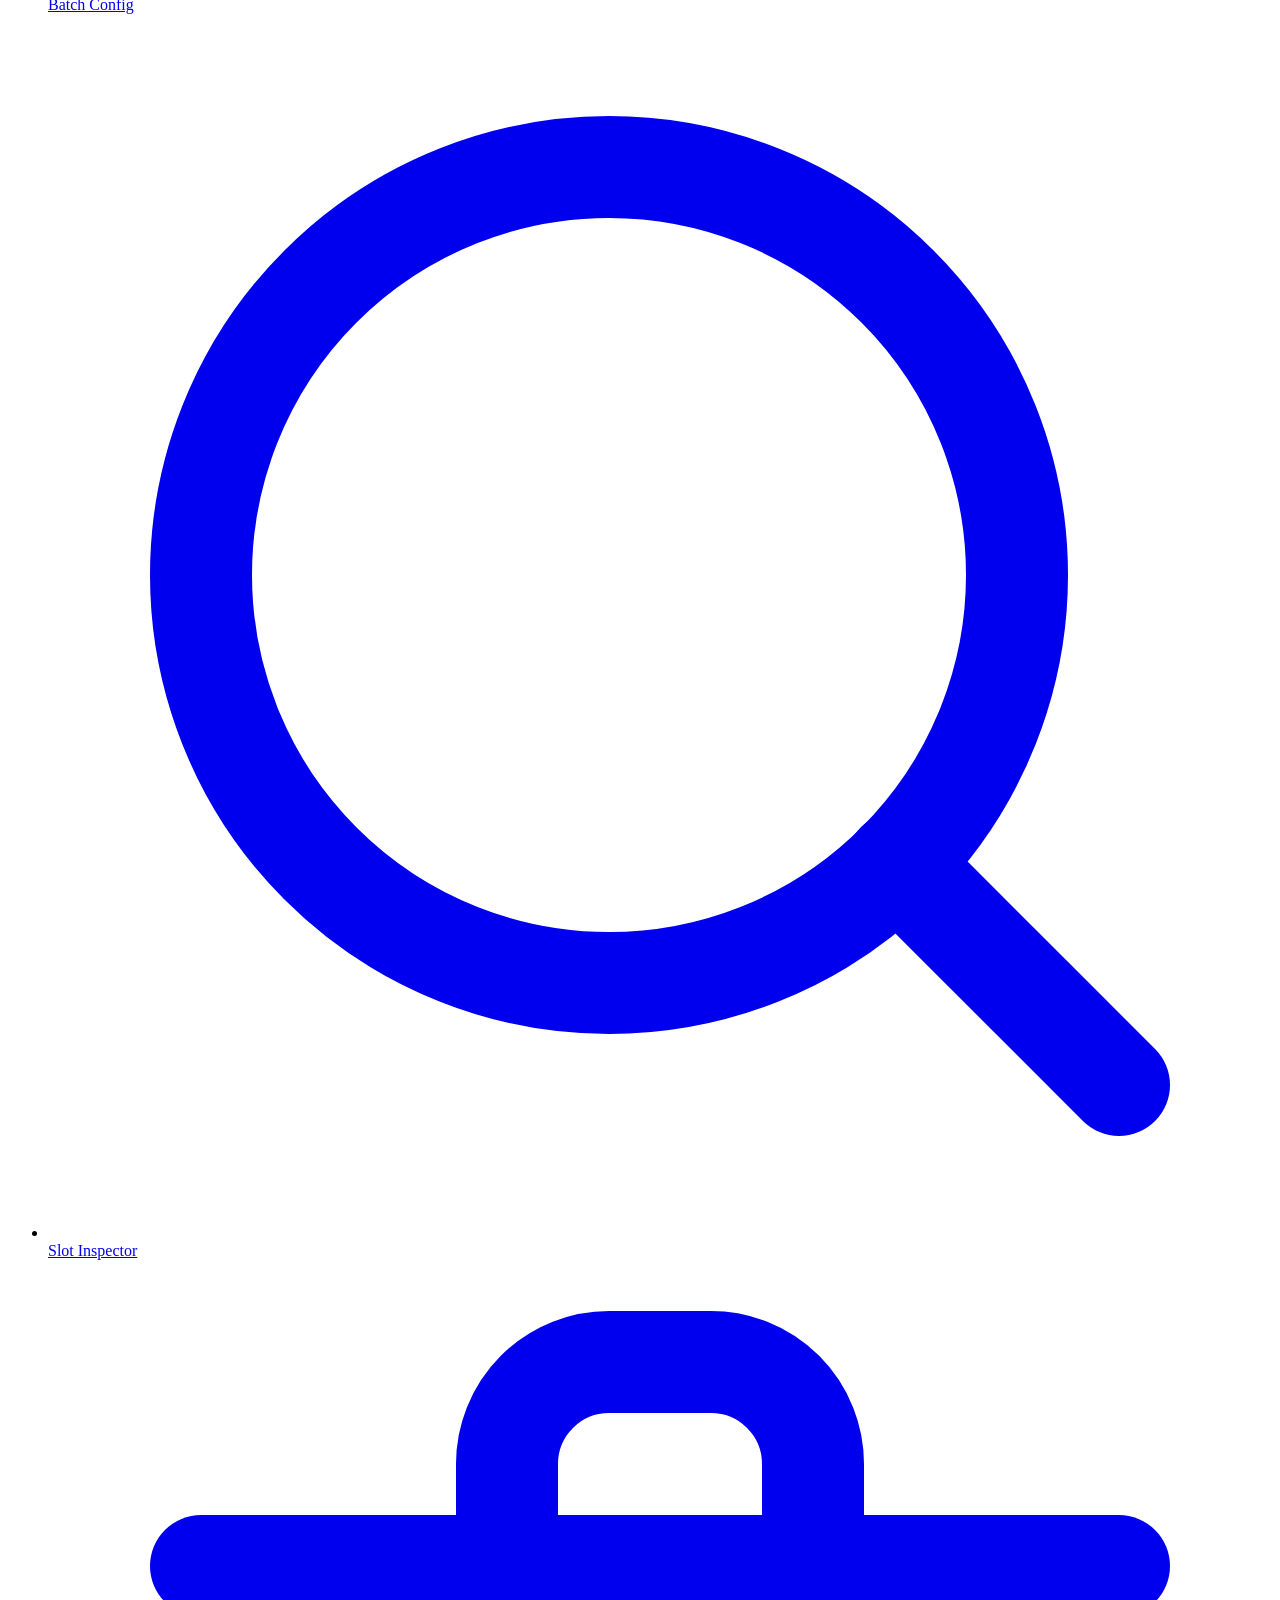
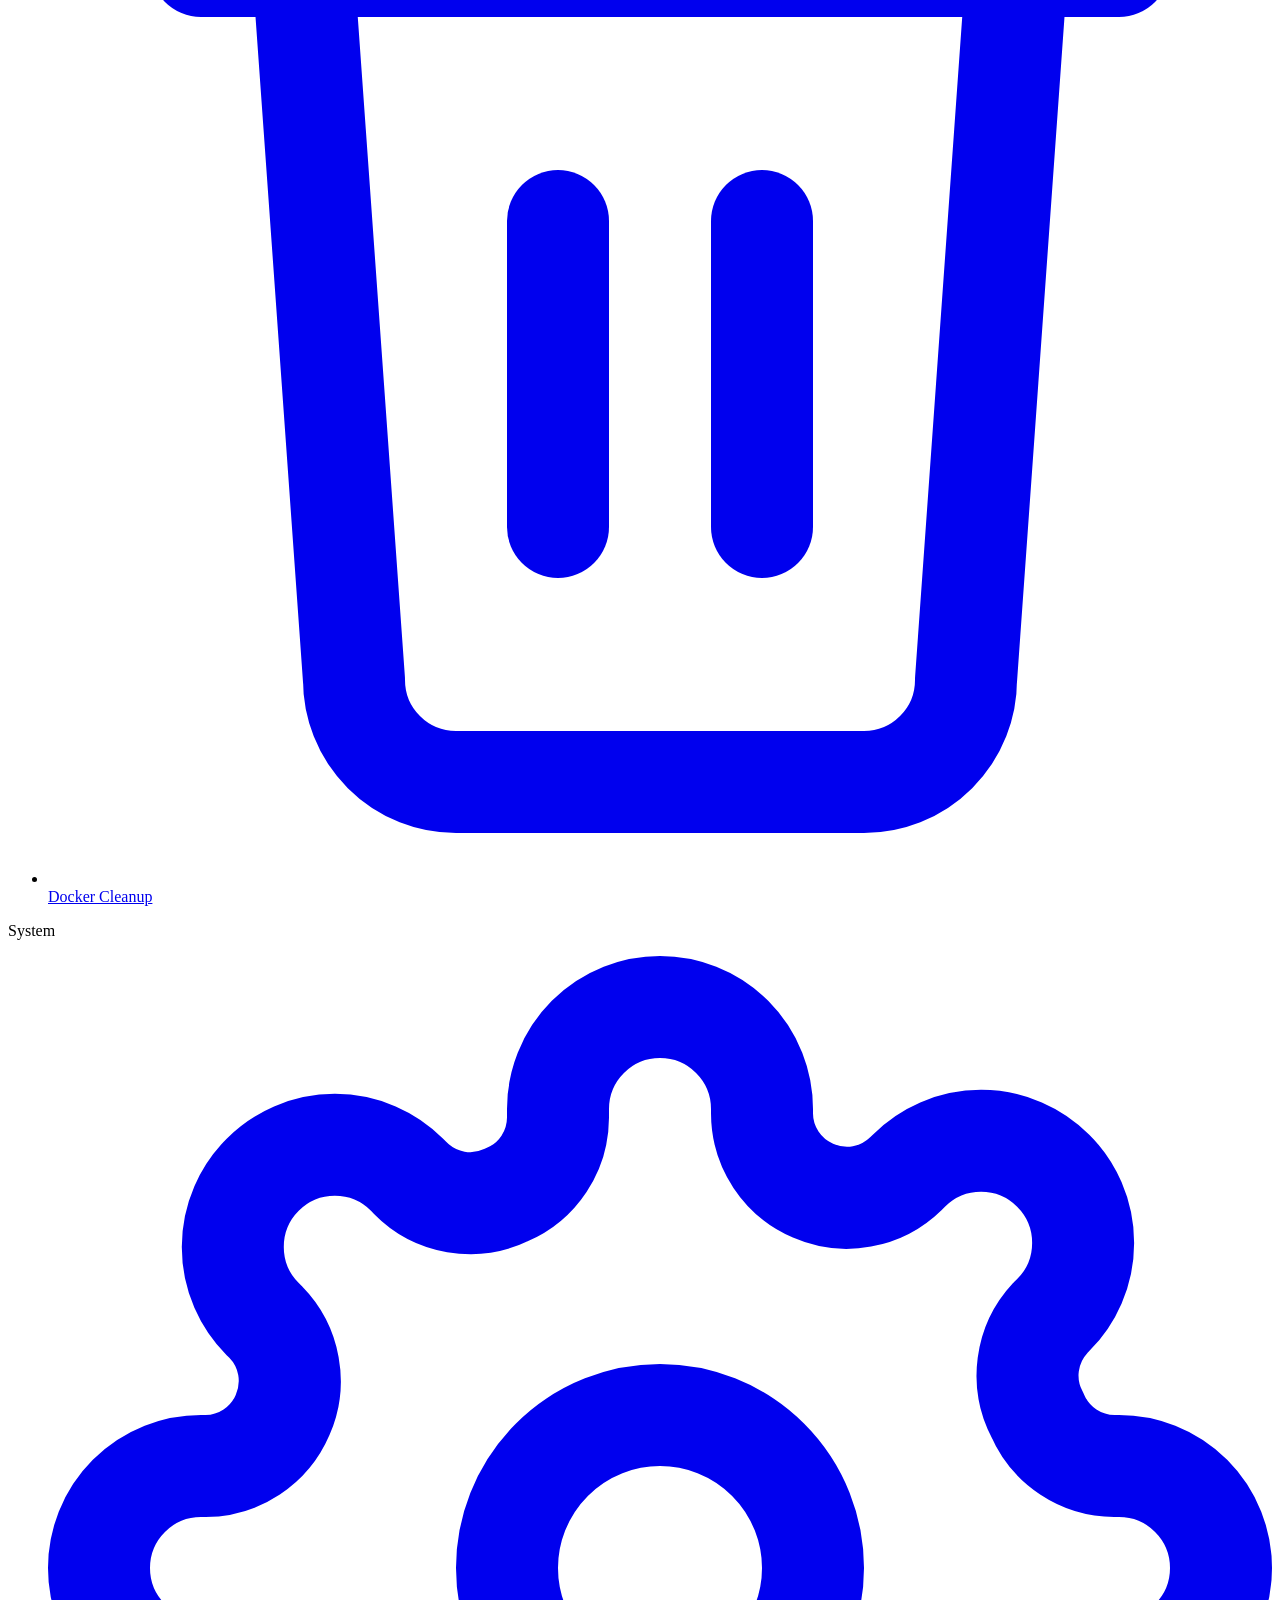
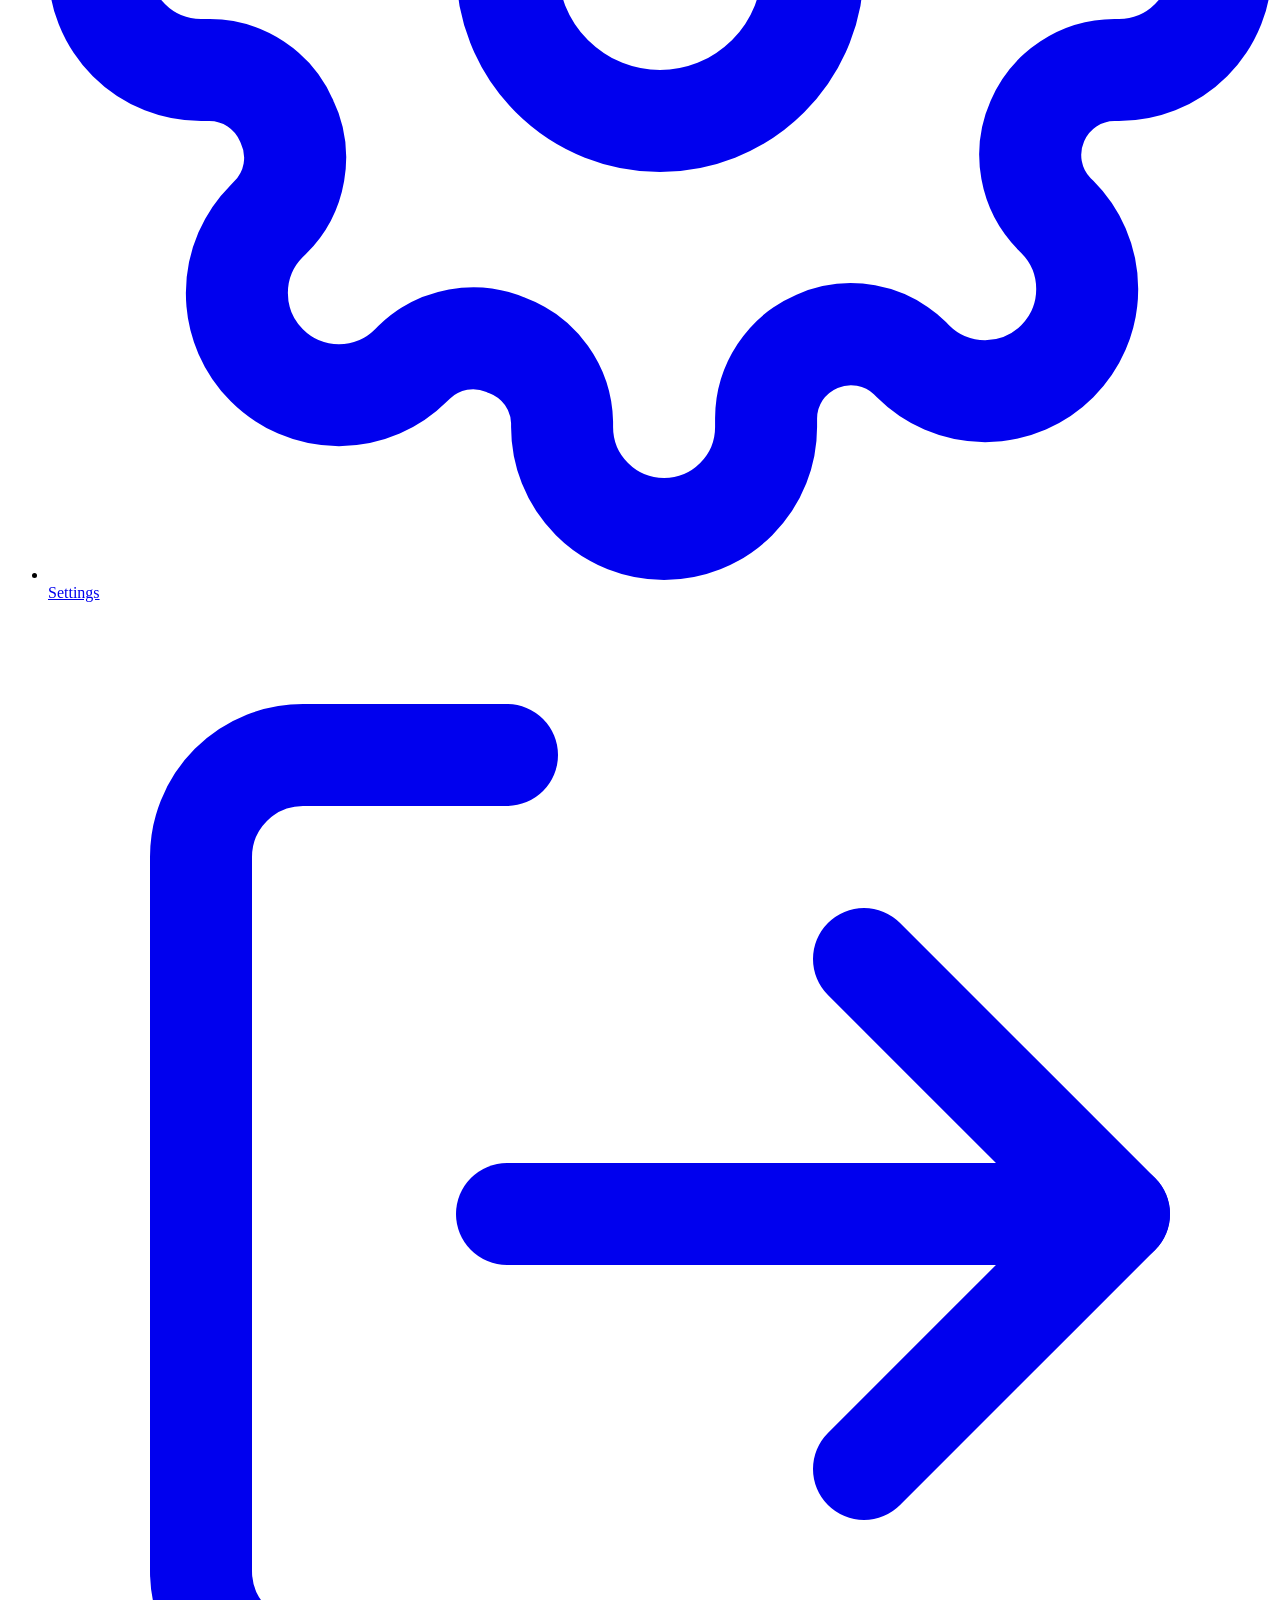
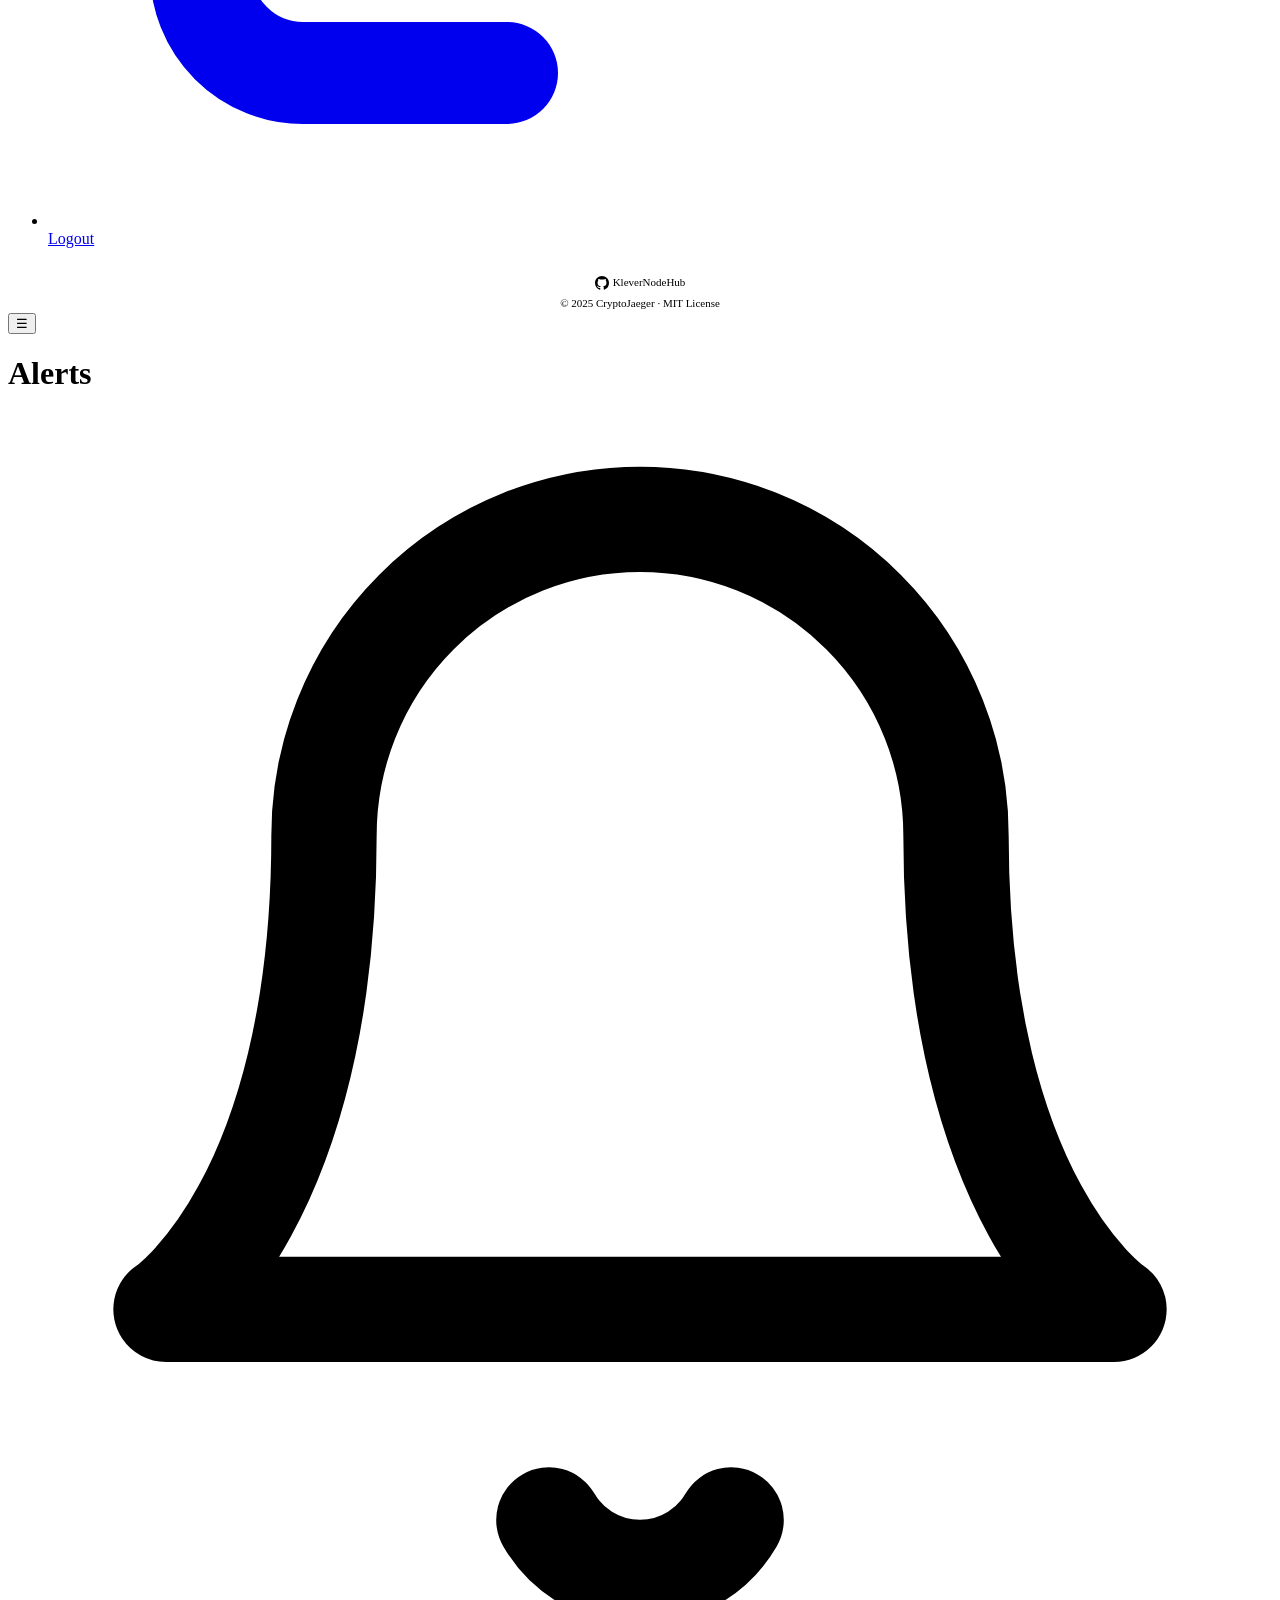
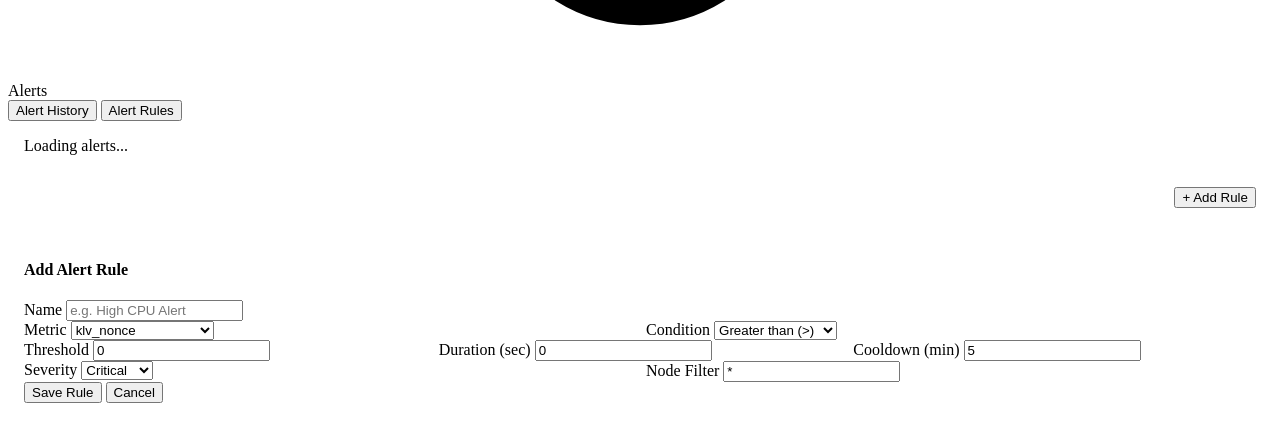
==== commit 61e7d9de: "Revert "feat(validators): validator monitoring page with block-production timeline (#61)" This rever" ====
--- a/web/templates/alerts.html
+++ b/web/templates/alerts.html
@@ -29,12 +29,6 @@
                         <a href="/overview" class="sidebar-nav-link">
                             <svg viewBox="0 0 24 24" fill="none" stroke="currentColor" stroke-width="2" stroke-linecap="round" stroke-linejoin="round"><rect x="3" y="3" width="7" height="7" rx="1"/><rect x="14" y="3" width="7" height="7" rx="1"/><rect x="3" y="14" width="7" height="7" rx="1"/><rect x="14" y="14" width="7" height="7" rx="1"/></svg>
                             Overview
-                        </a>
-                    </li>
-                    <li class="sidebar-nav-item">
-                        <a href="/validators" class="sidebar-nav-link">
-                            <svg viewBox="0 0 24 24" fill="none" stroke="currentColor" stroke-width="2" stroke-linecap="round" stroke-linejoin="round"><path d="M12 2l8 4v6c0 5-3.5 8-8 10-4.5-2-8-5-8-10V6l8-4z"/><path d="M9 12l2 2 4-4"/></svg>
-                            Validators
                         </a>
                     </li>
                 </ul>
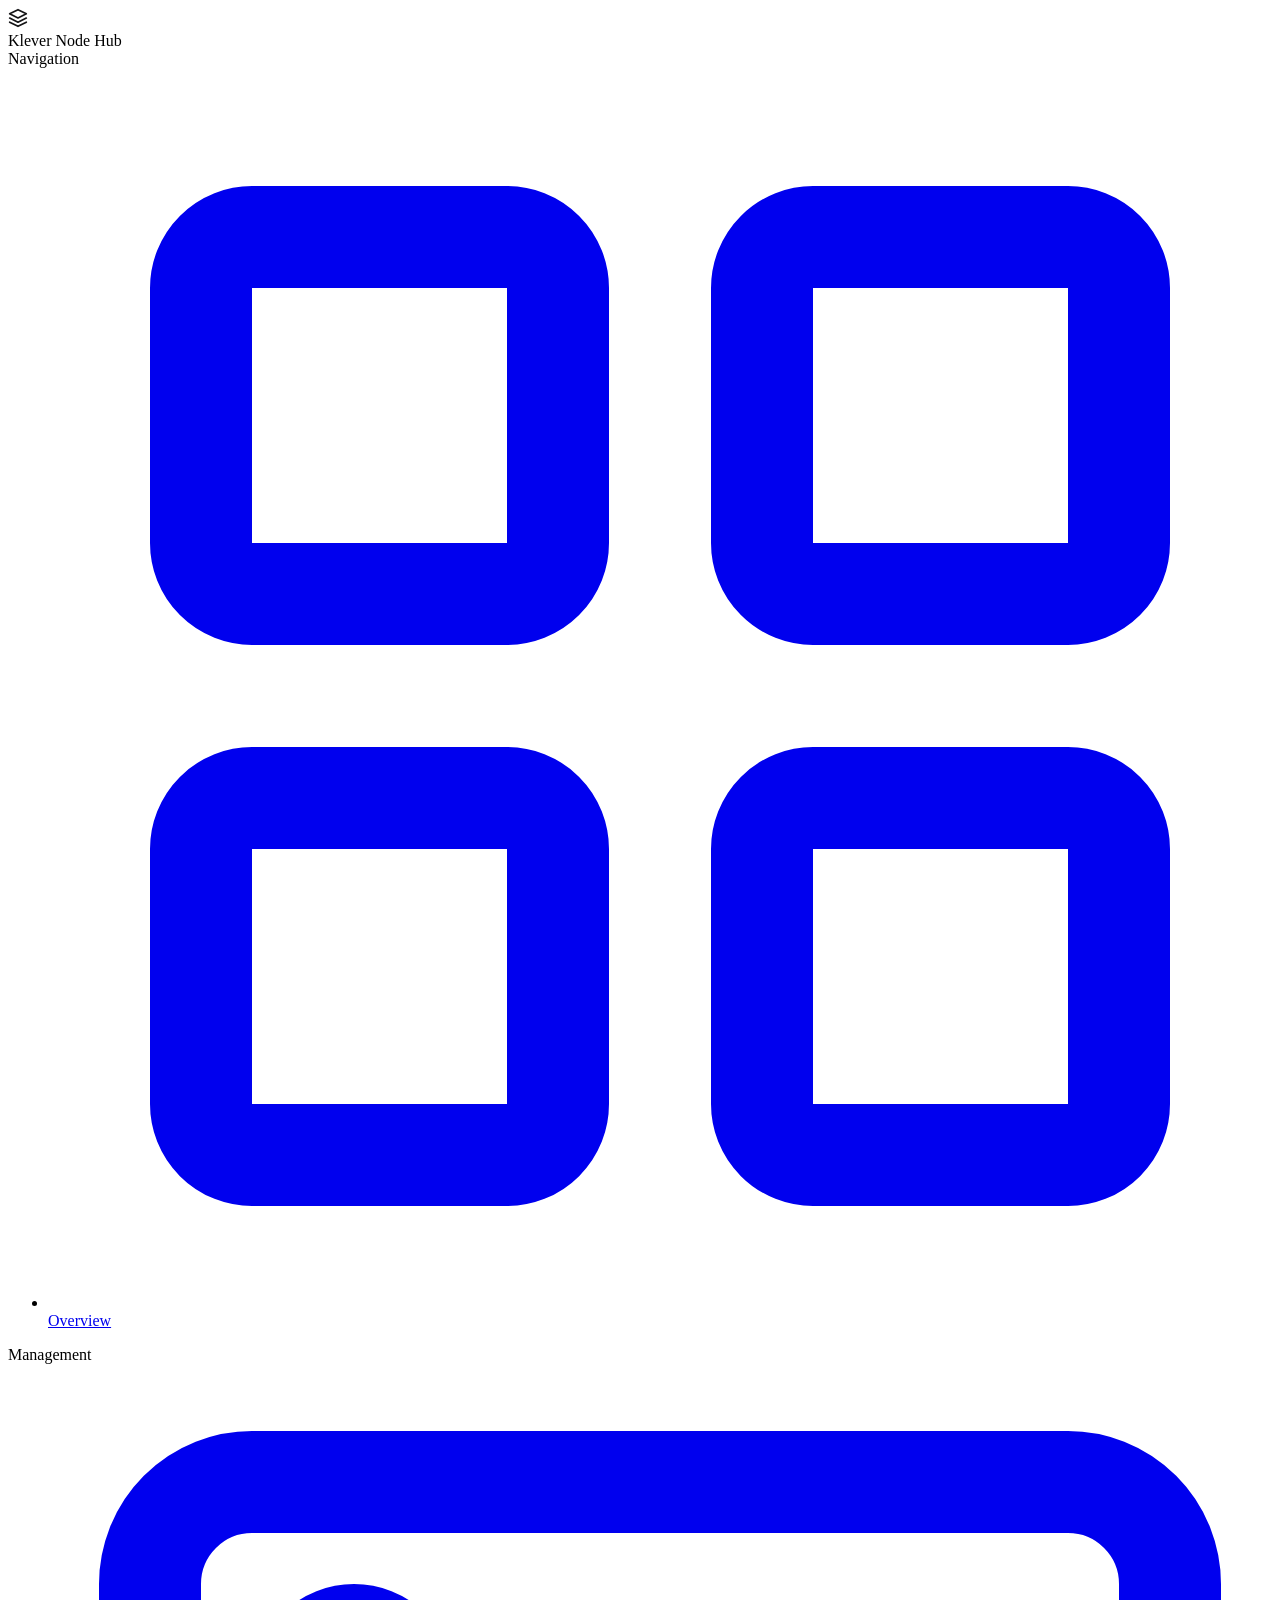
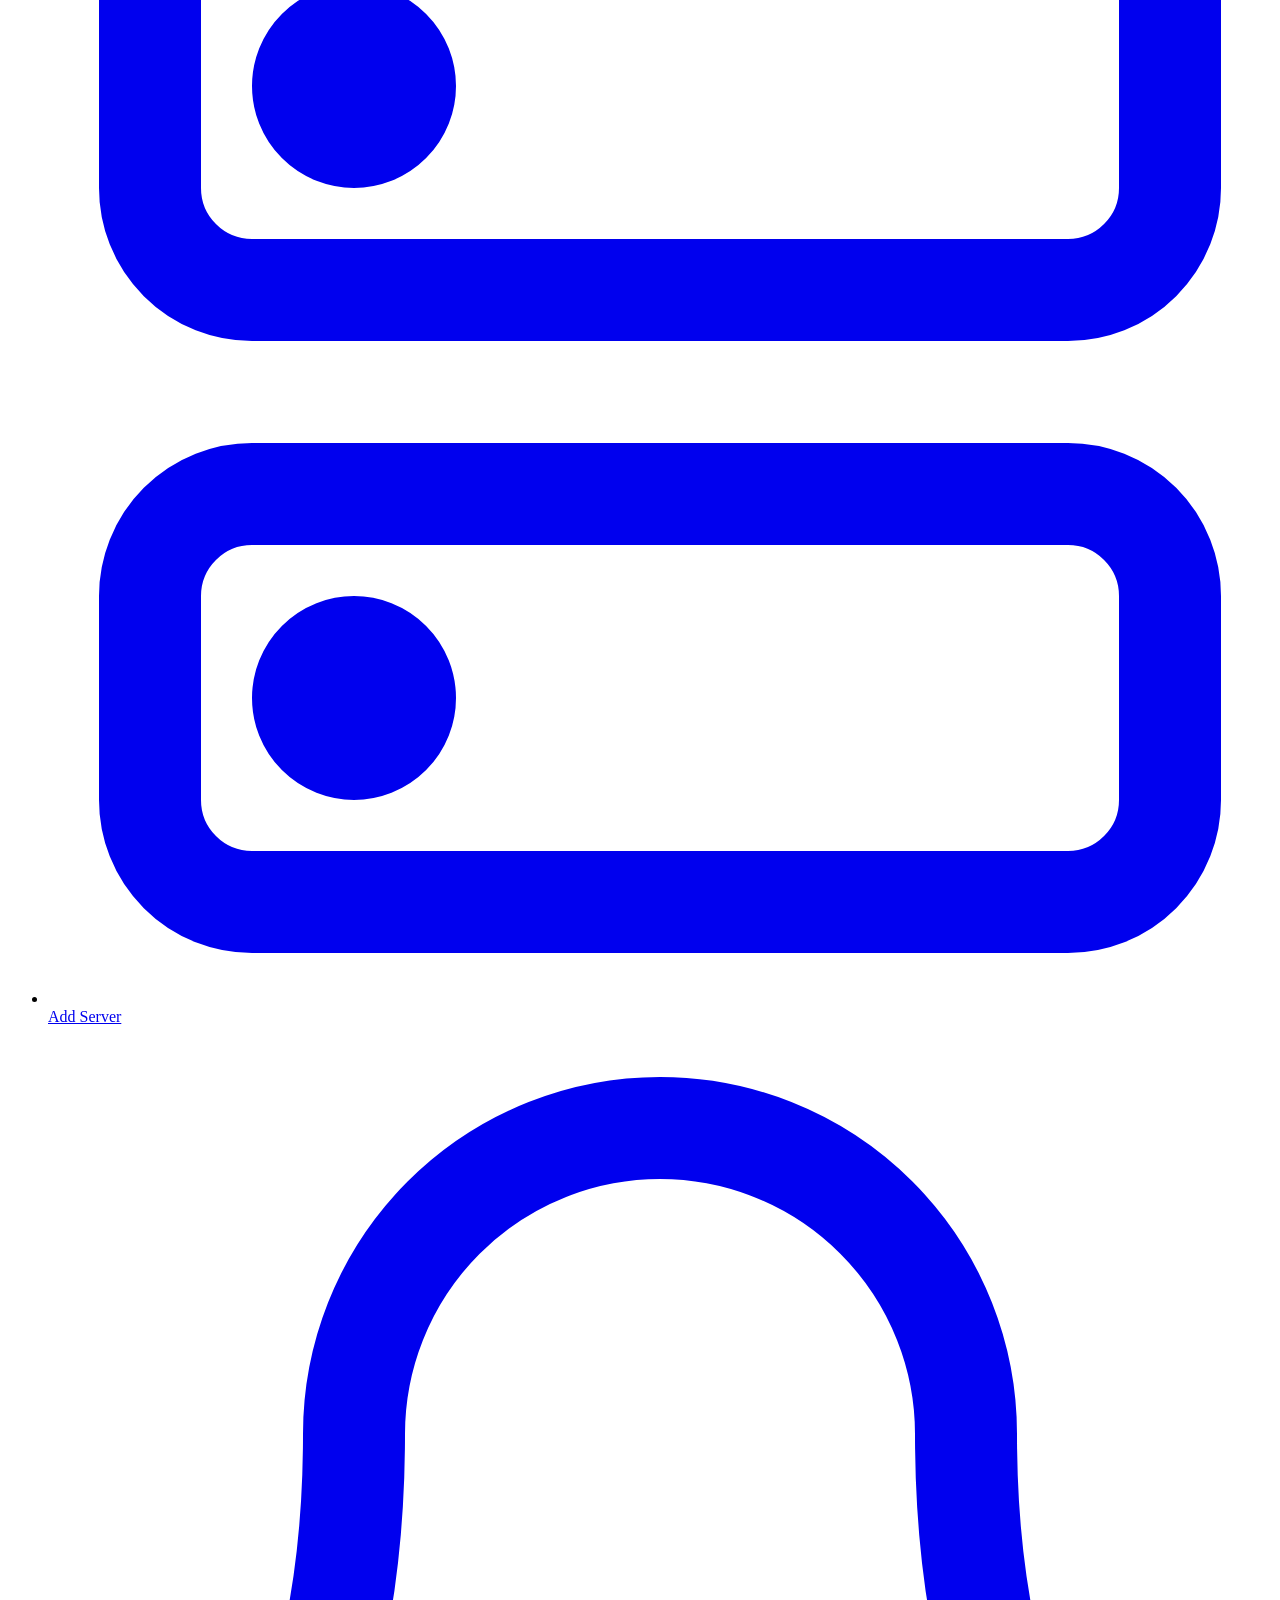
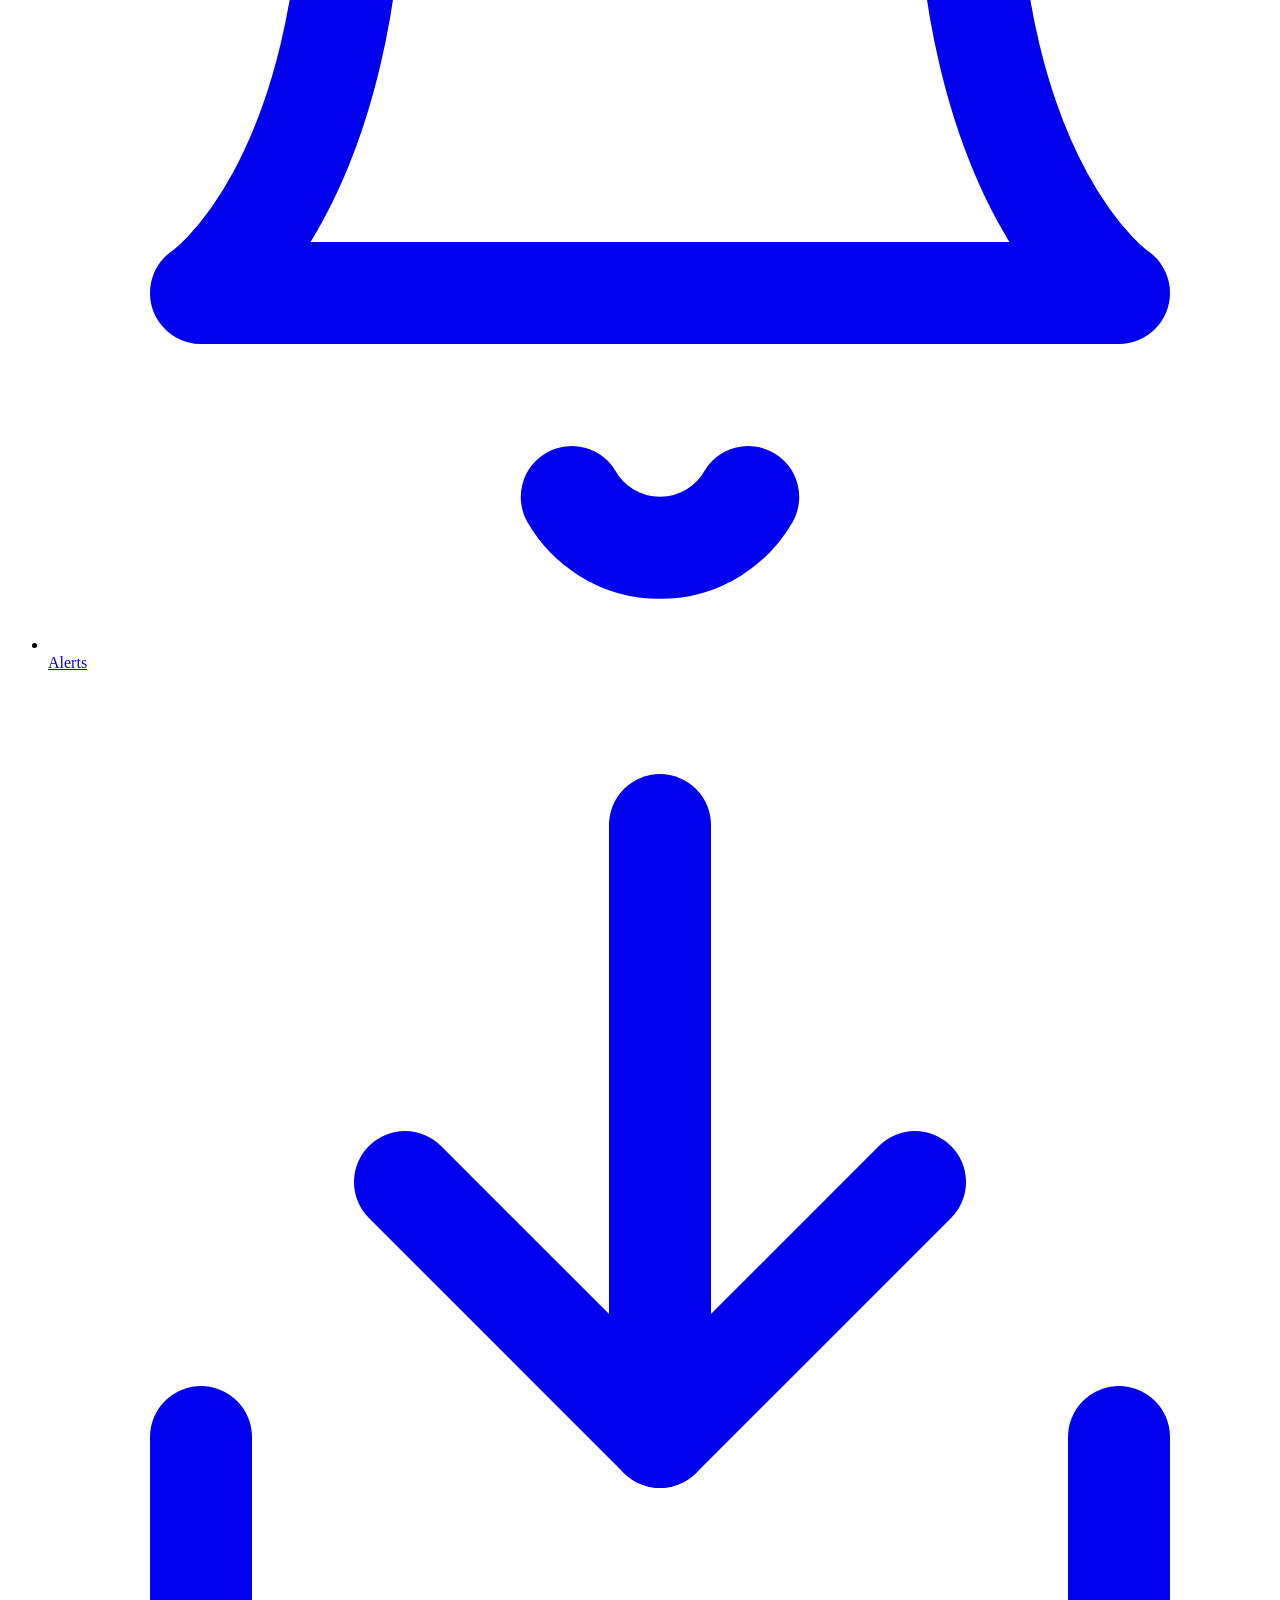
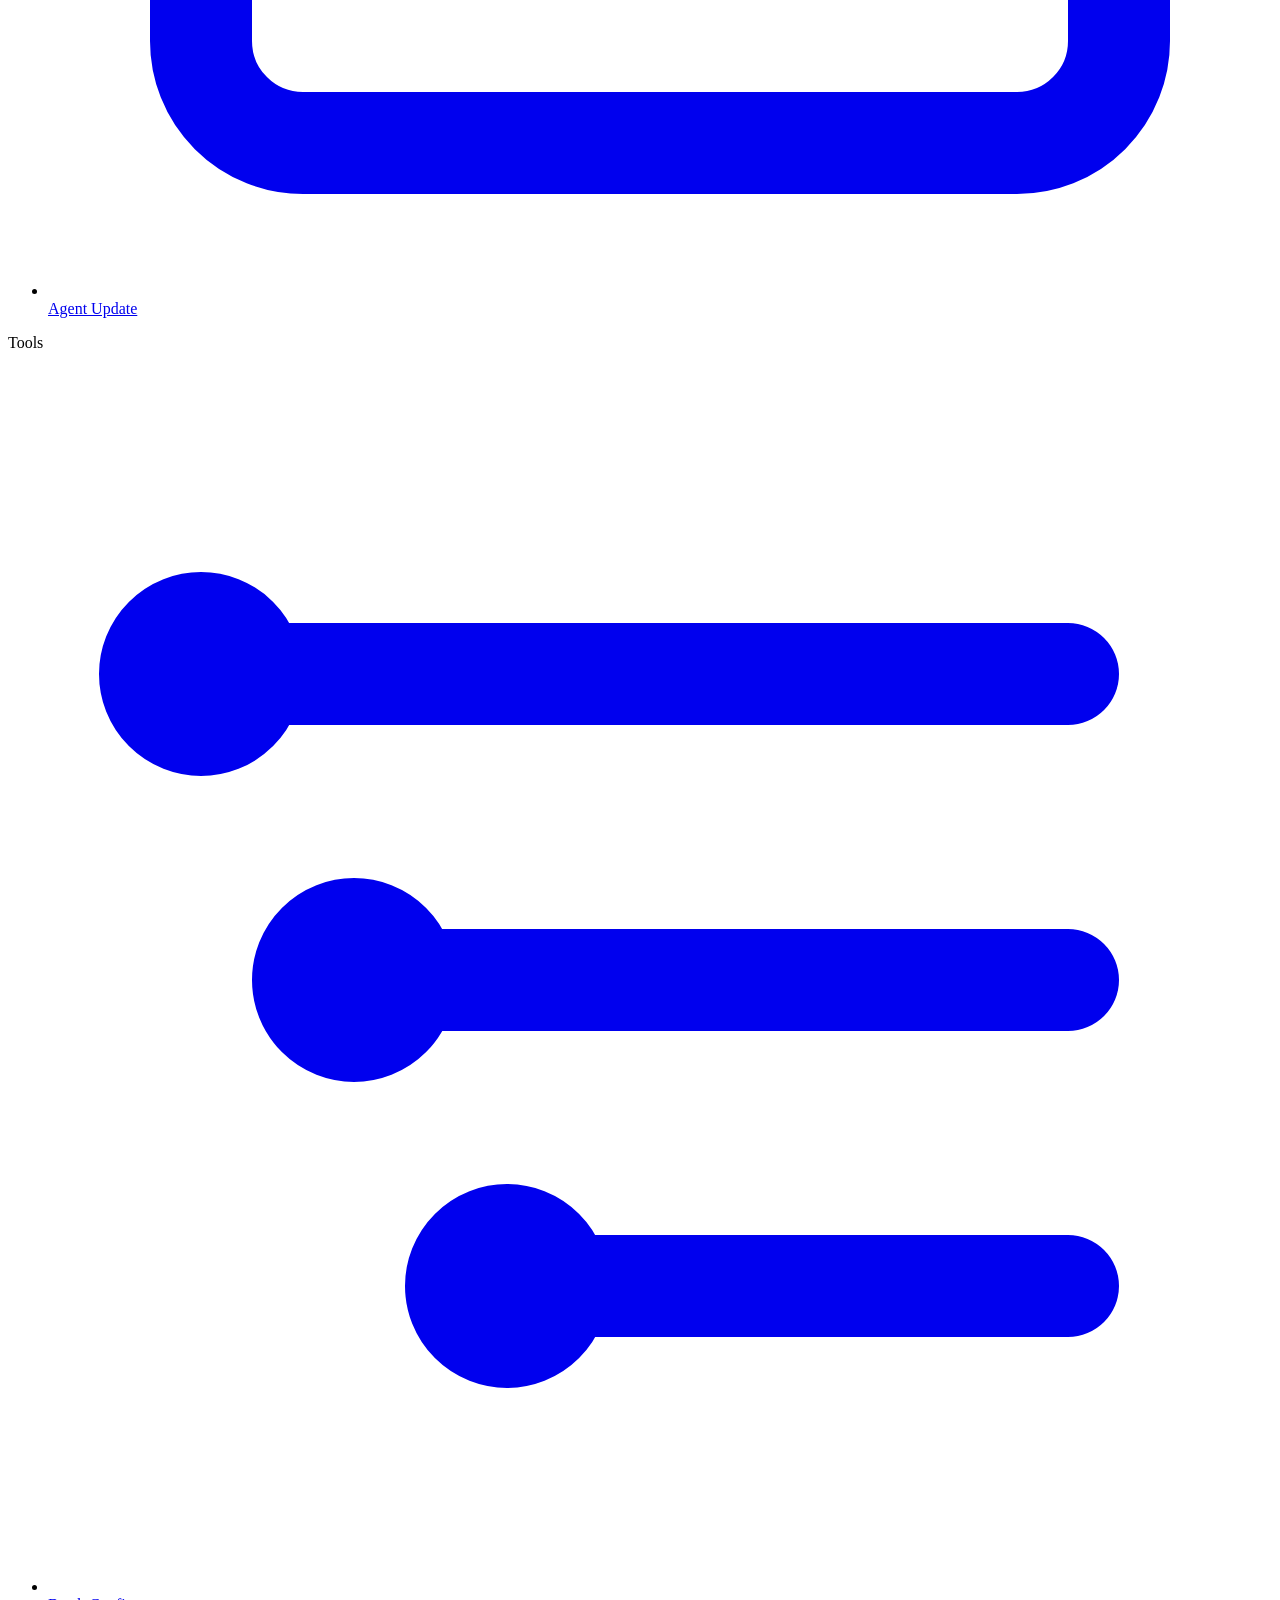
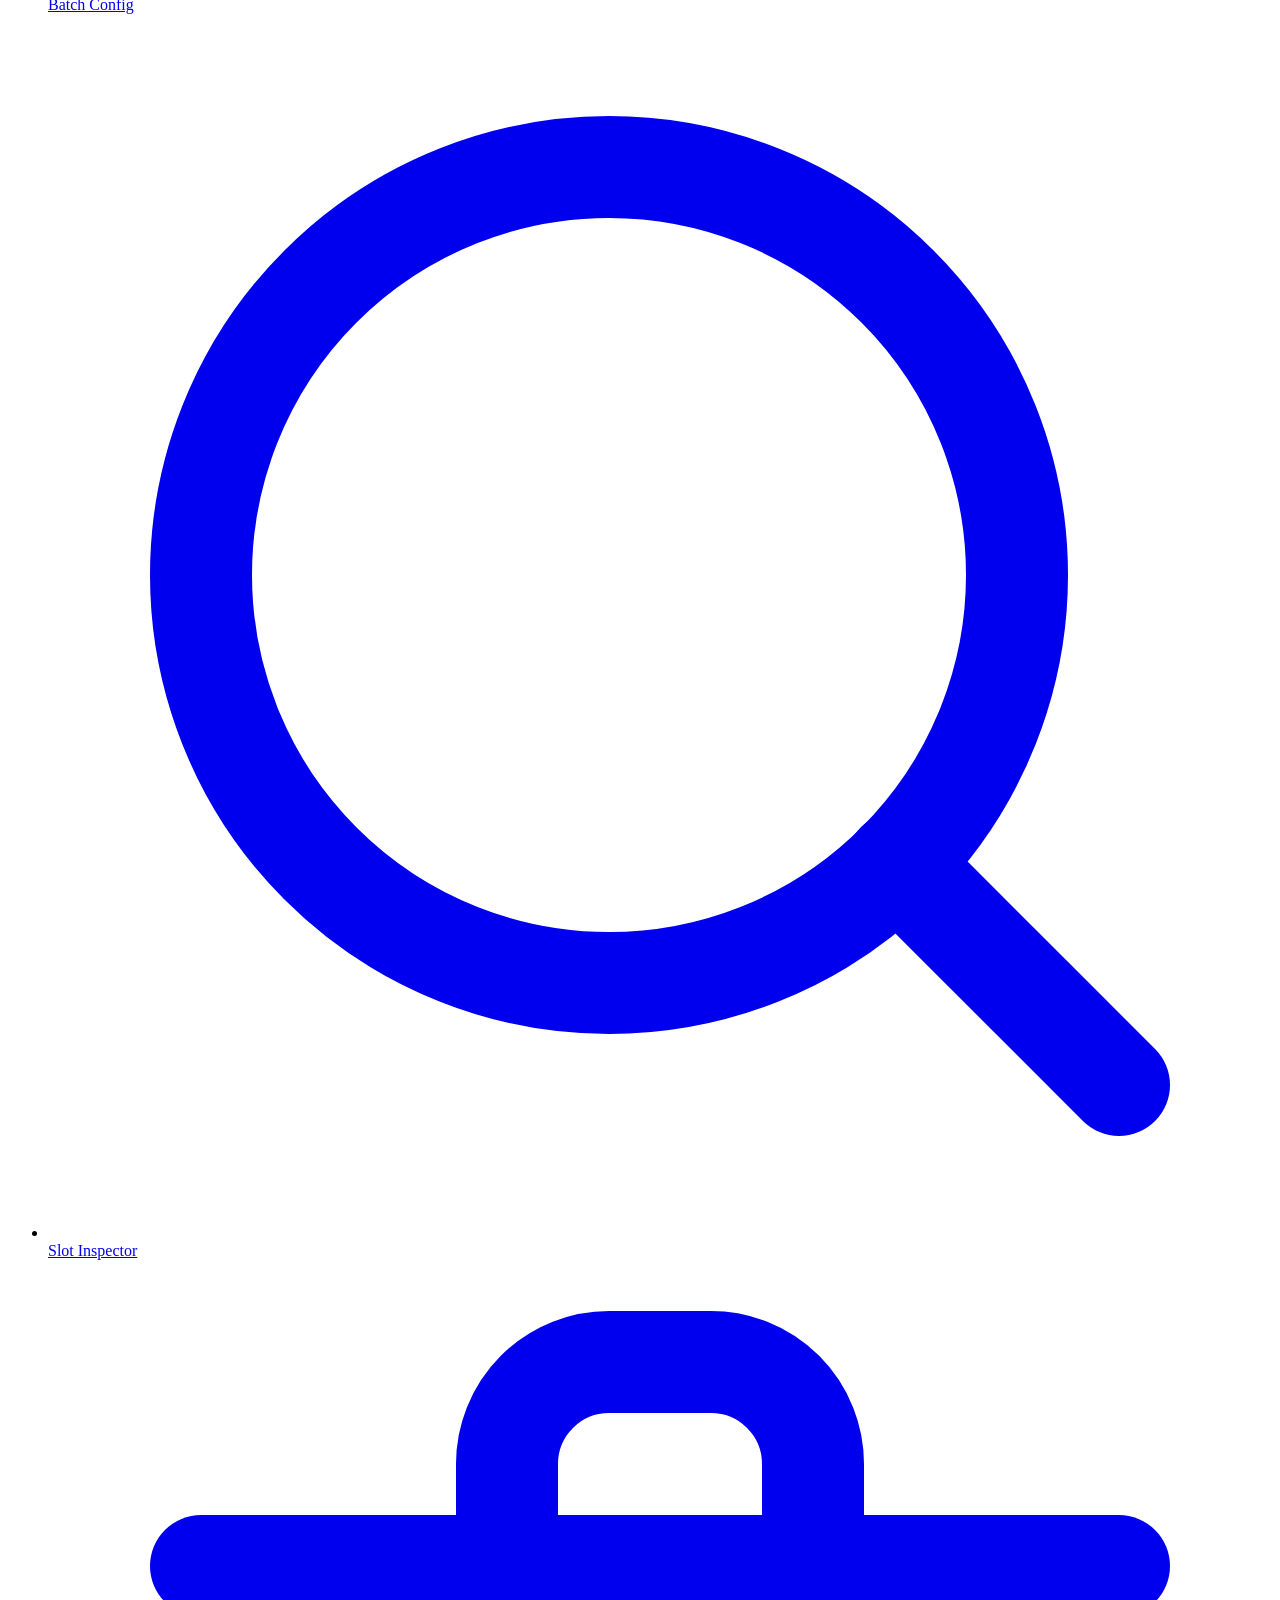
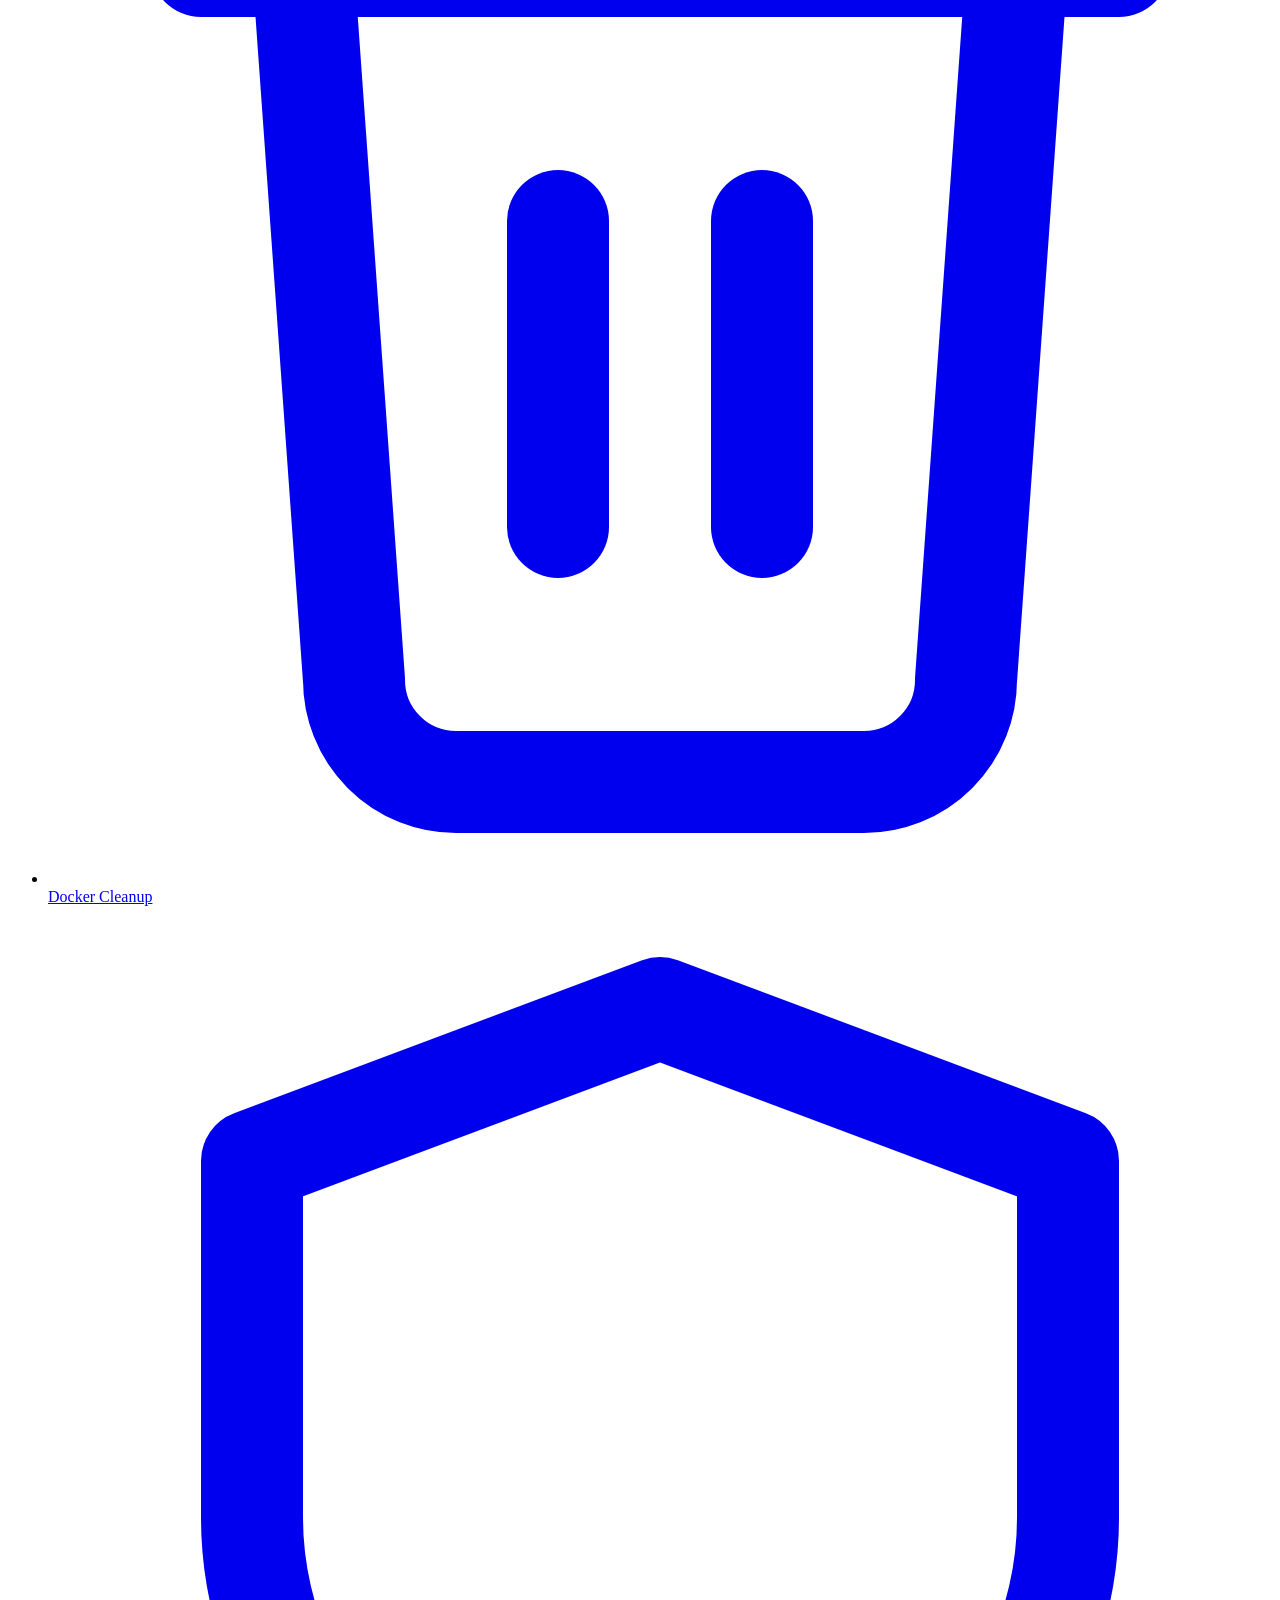
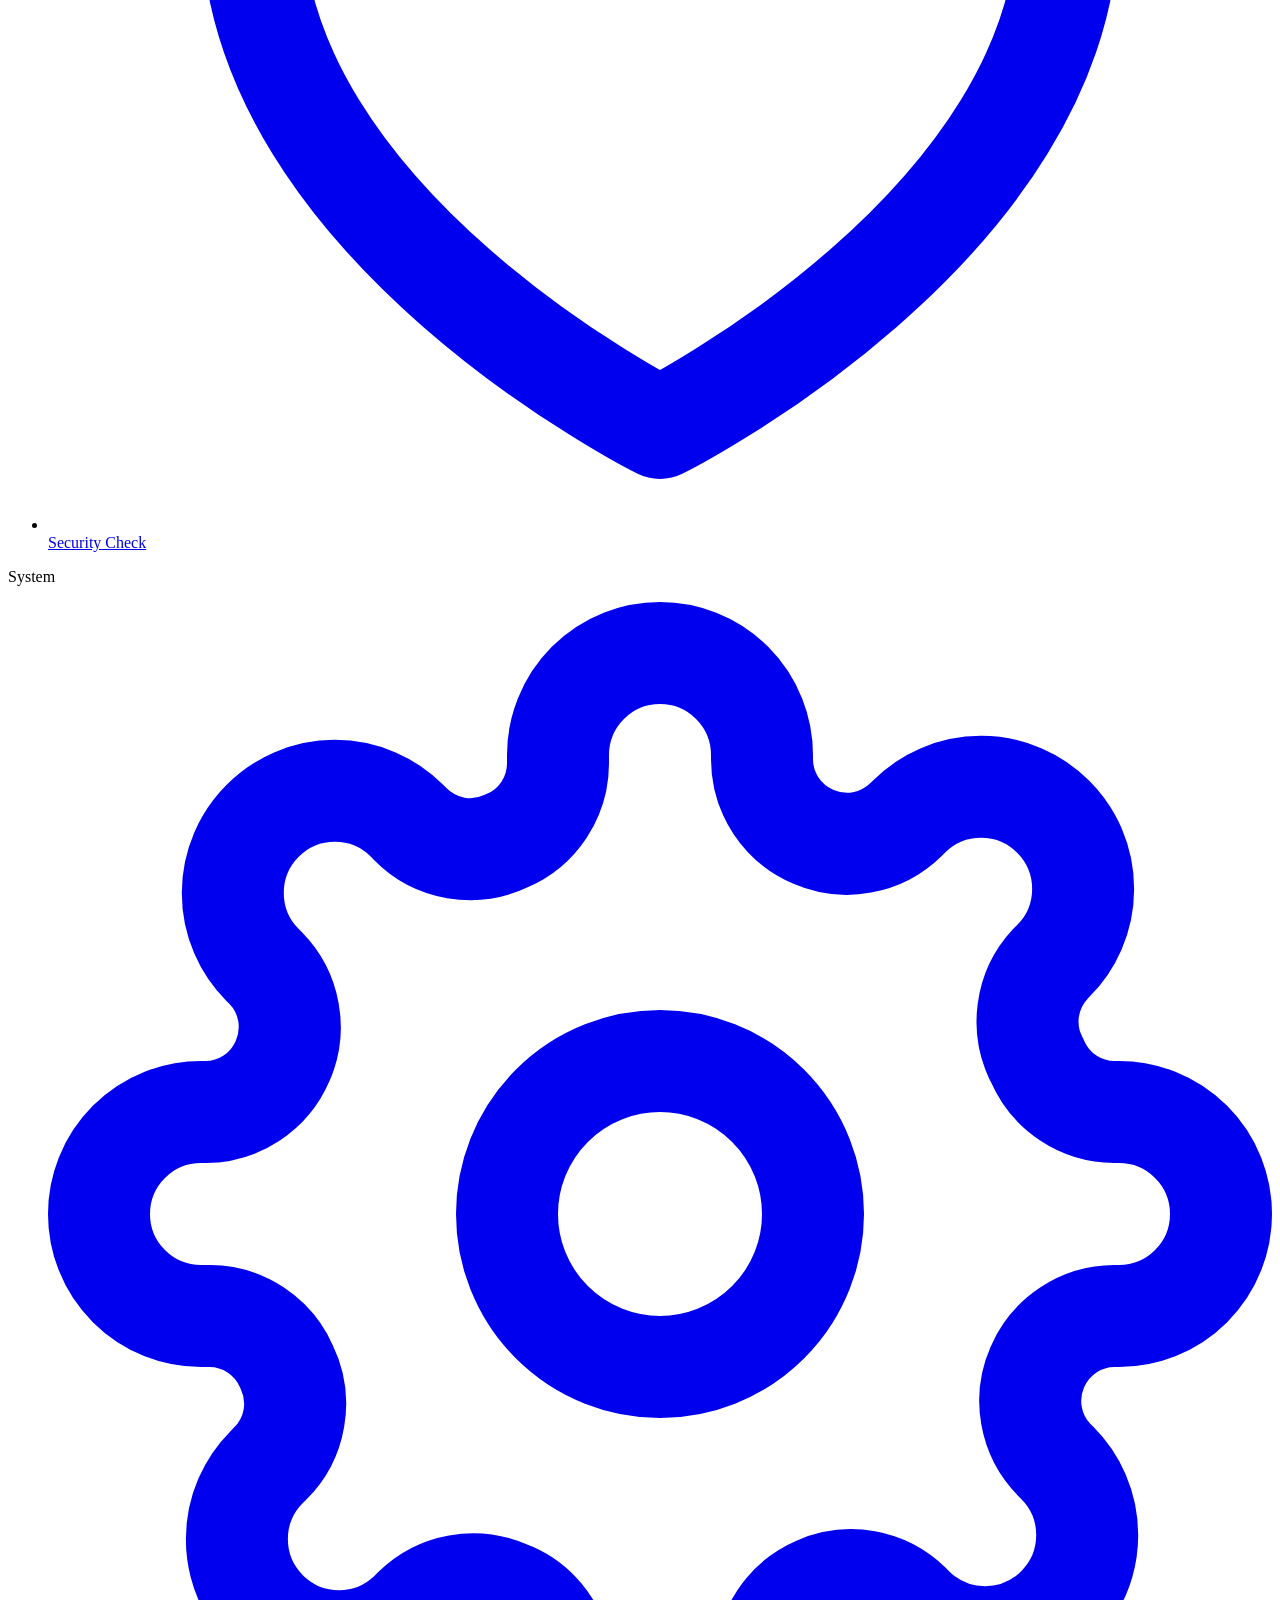
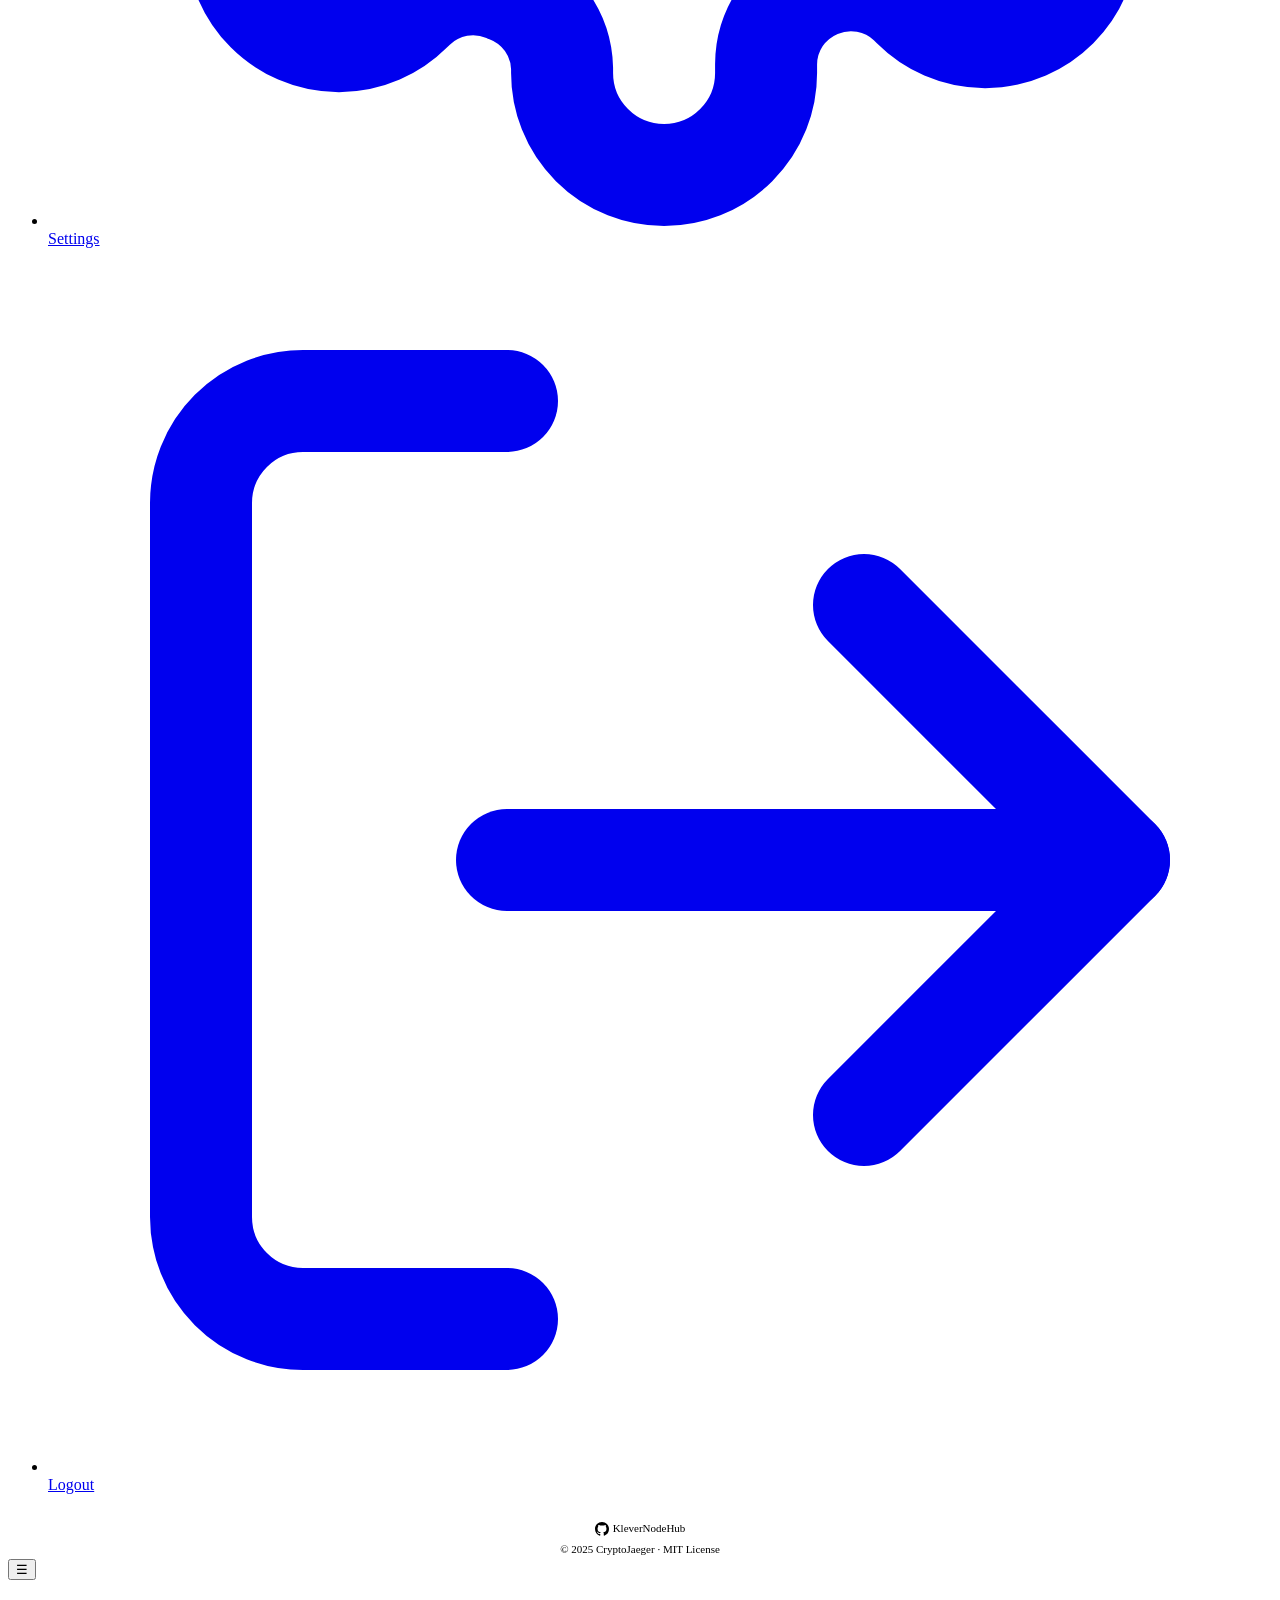
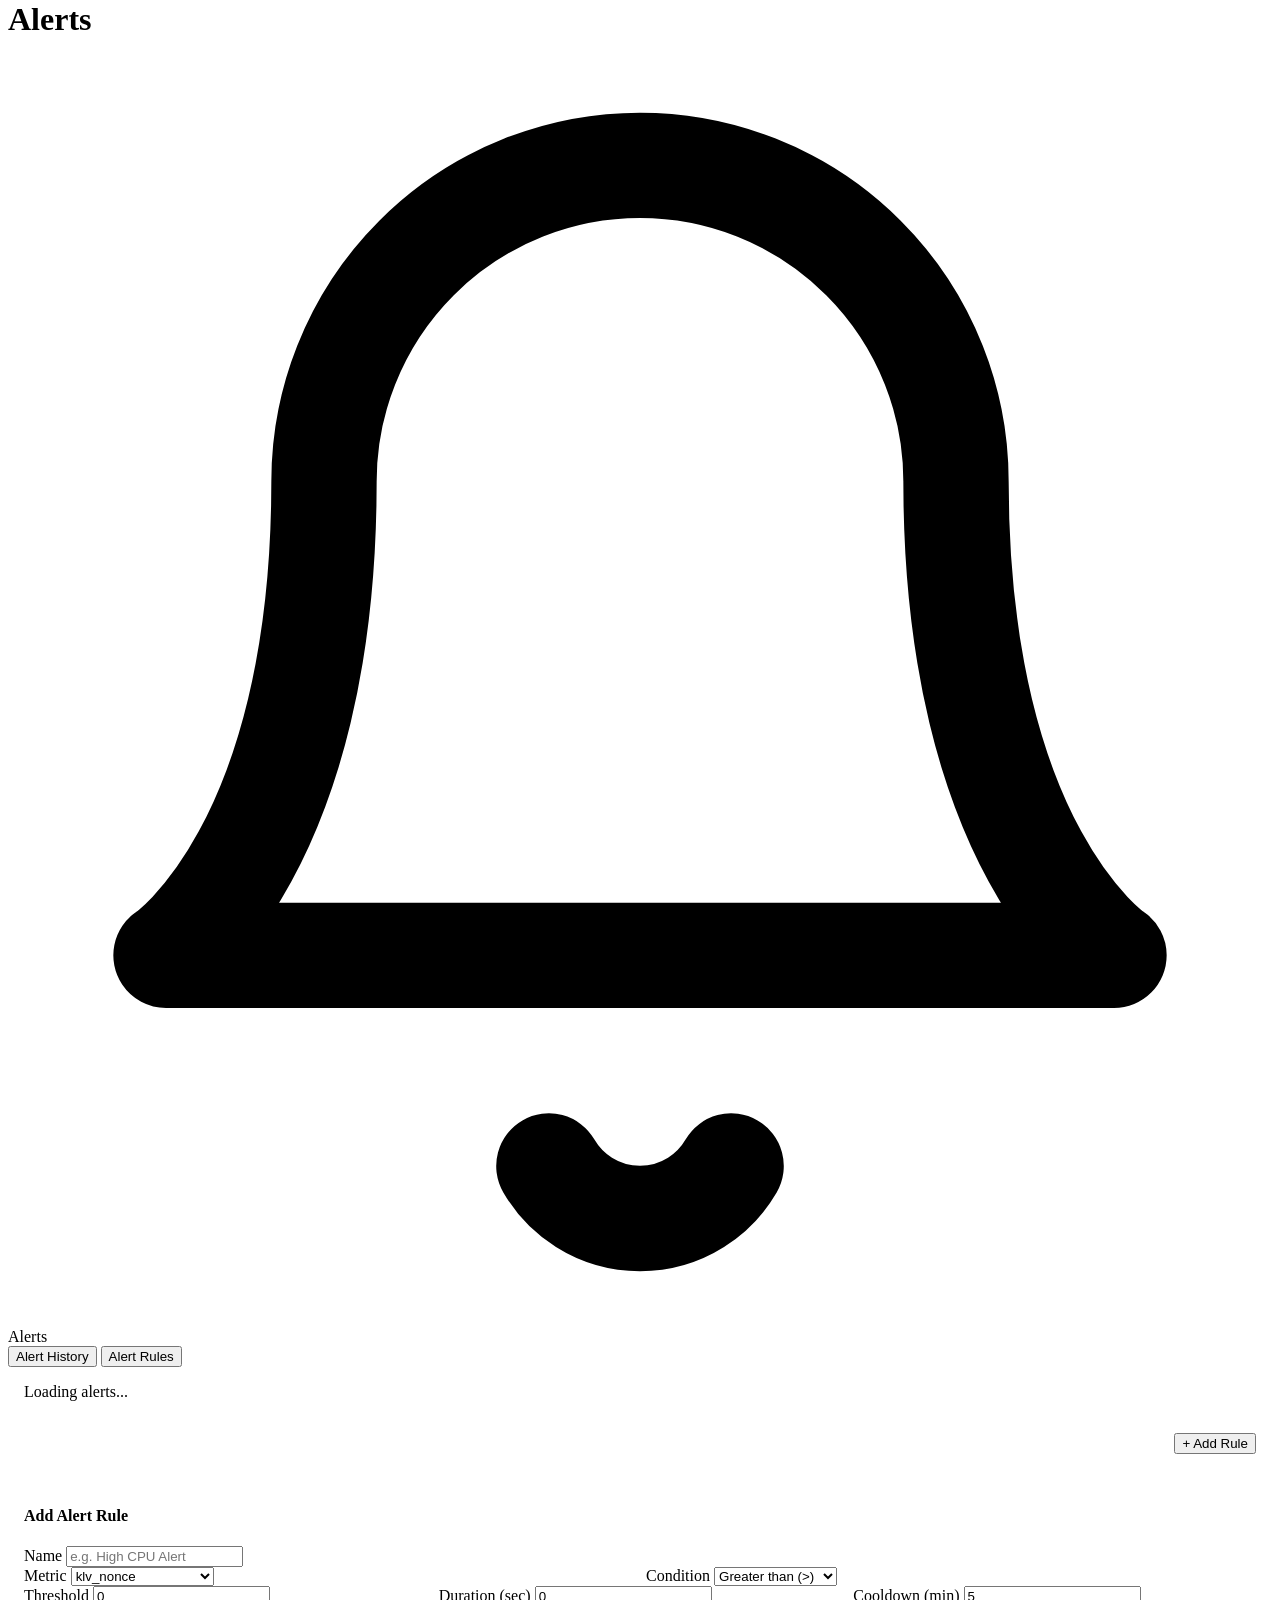
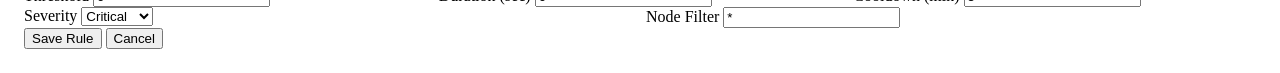
==== commit dbeea6f1: "feat(ui): Security Check as its own page in the sidebar, with a warning count The check moved out of" ====
--- a/web/templates/alerts.html
+++ b/web/templates/alerts.html
@@ -80,6 +80,13 @@
                             Docker Cleanup
                         </a>
                     </li>
+                    <li class="sidebar-nav-item">
+                        <a href="/security" class="sidebar-nav-link">
+                            <svg viewBox="0 0 24 24" fill="none" stroke="currentColor" stroke-width="2" stroke-linecap="round" stroke-linejoin="round"><path d="M12 22s8-4 8-10V5l-8-3-8 3v7c0 6 8 10 8 10z"/></svg>
+                            Security Check
+                            <span id="sidebar-security-badge" class="sidebar-alert-badge"></span>
+                        </a>
+                    </li>
                 </ul>
             </div>
 
@@ -224,6 +231,7 @@
     </div>
 
     <script src="/static/js/api.js"></script>
+    <script src="/static/js/security-badge.js"></script>
     <script src="/static/js/datatable.js"></script>
     <script src="/static/js/agent-update-check.js"></script>
     <script>
